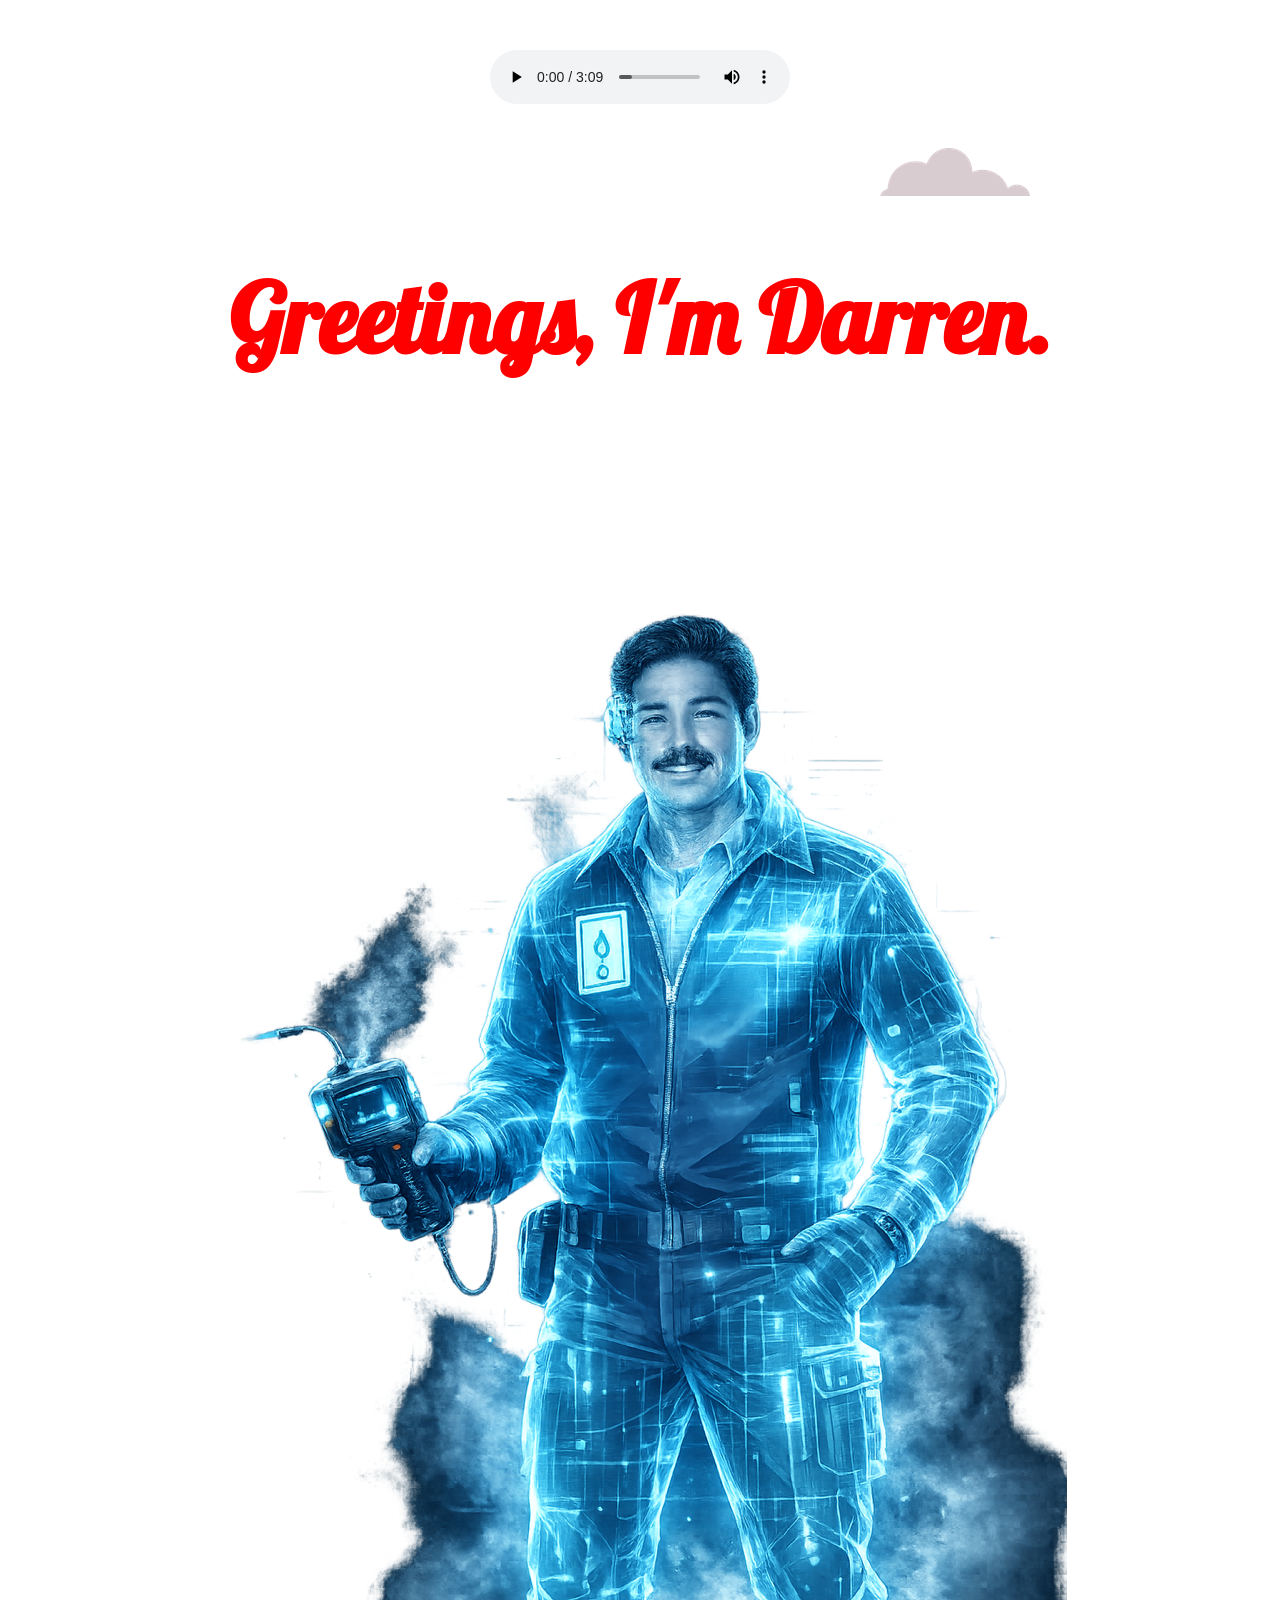
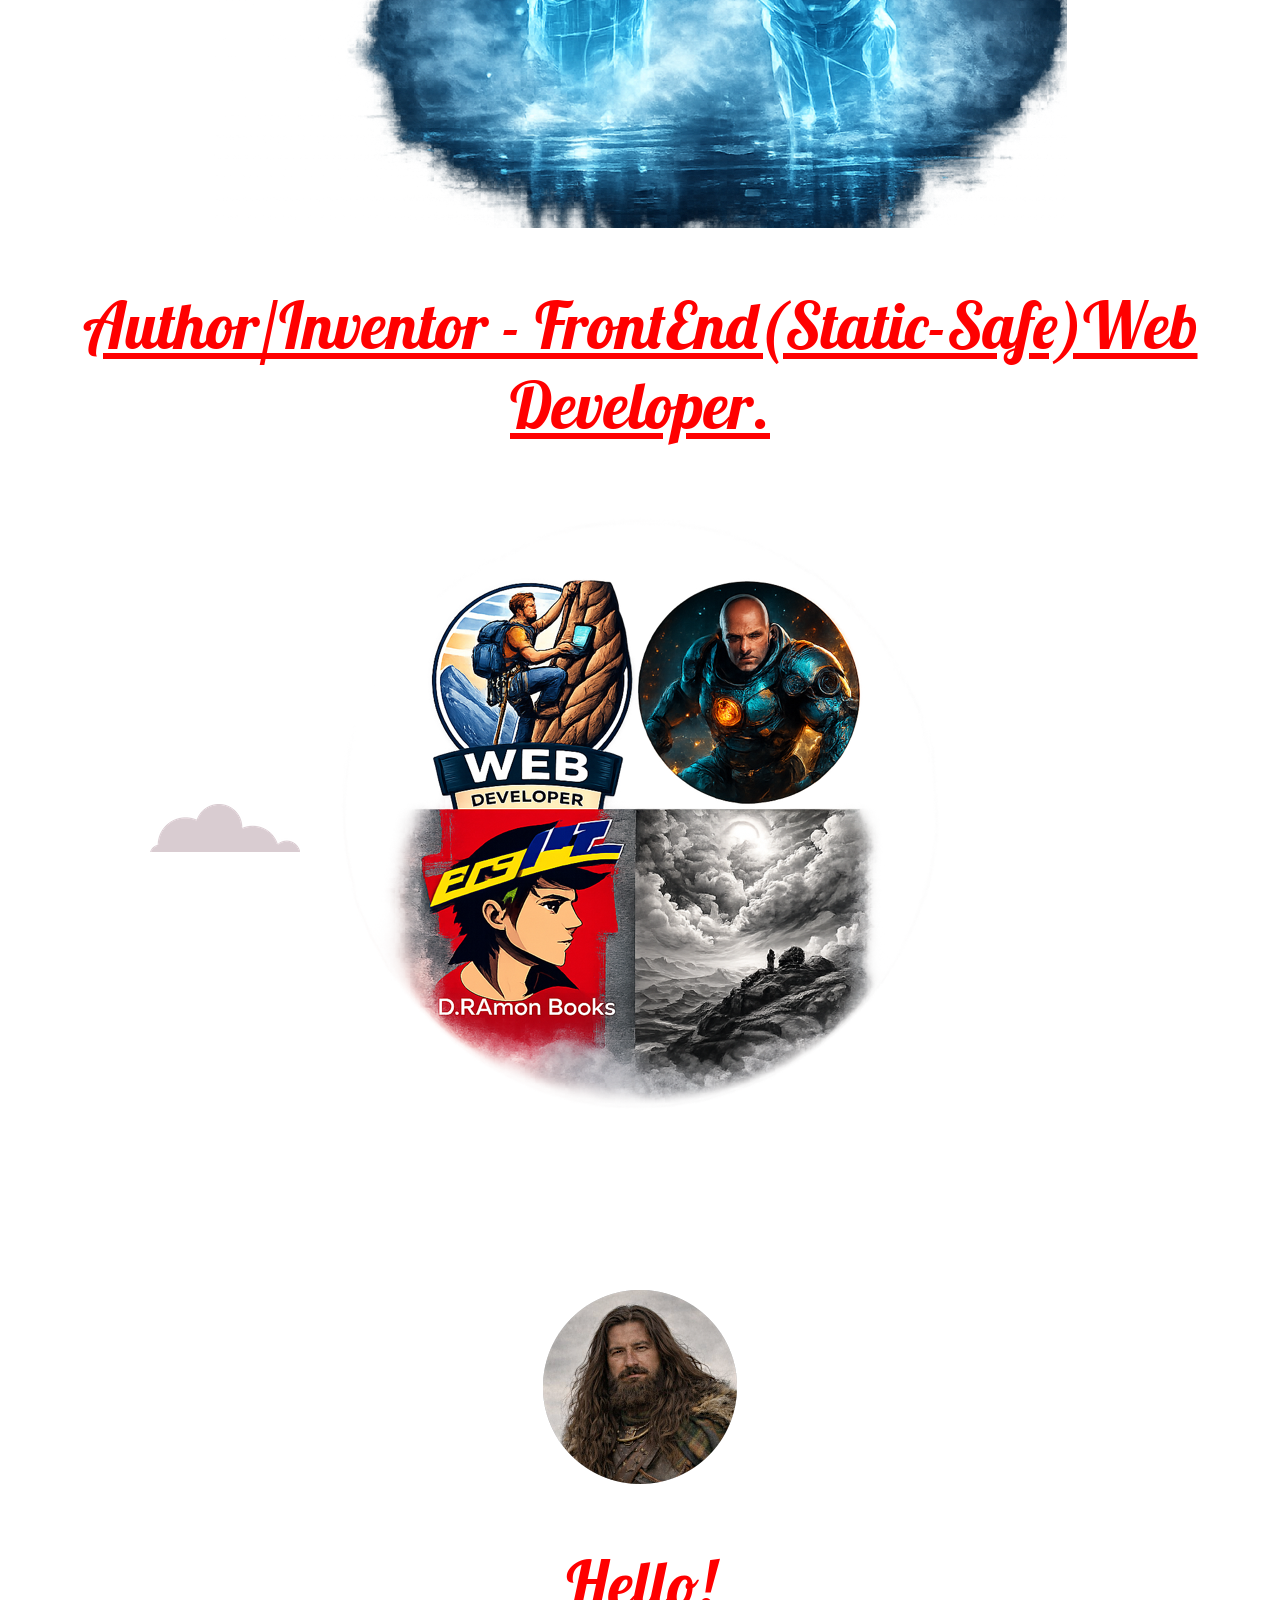
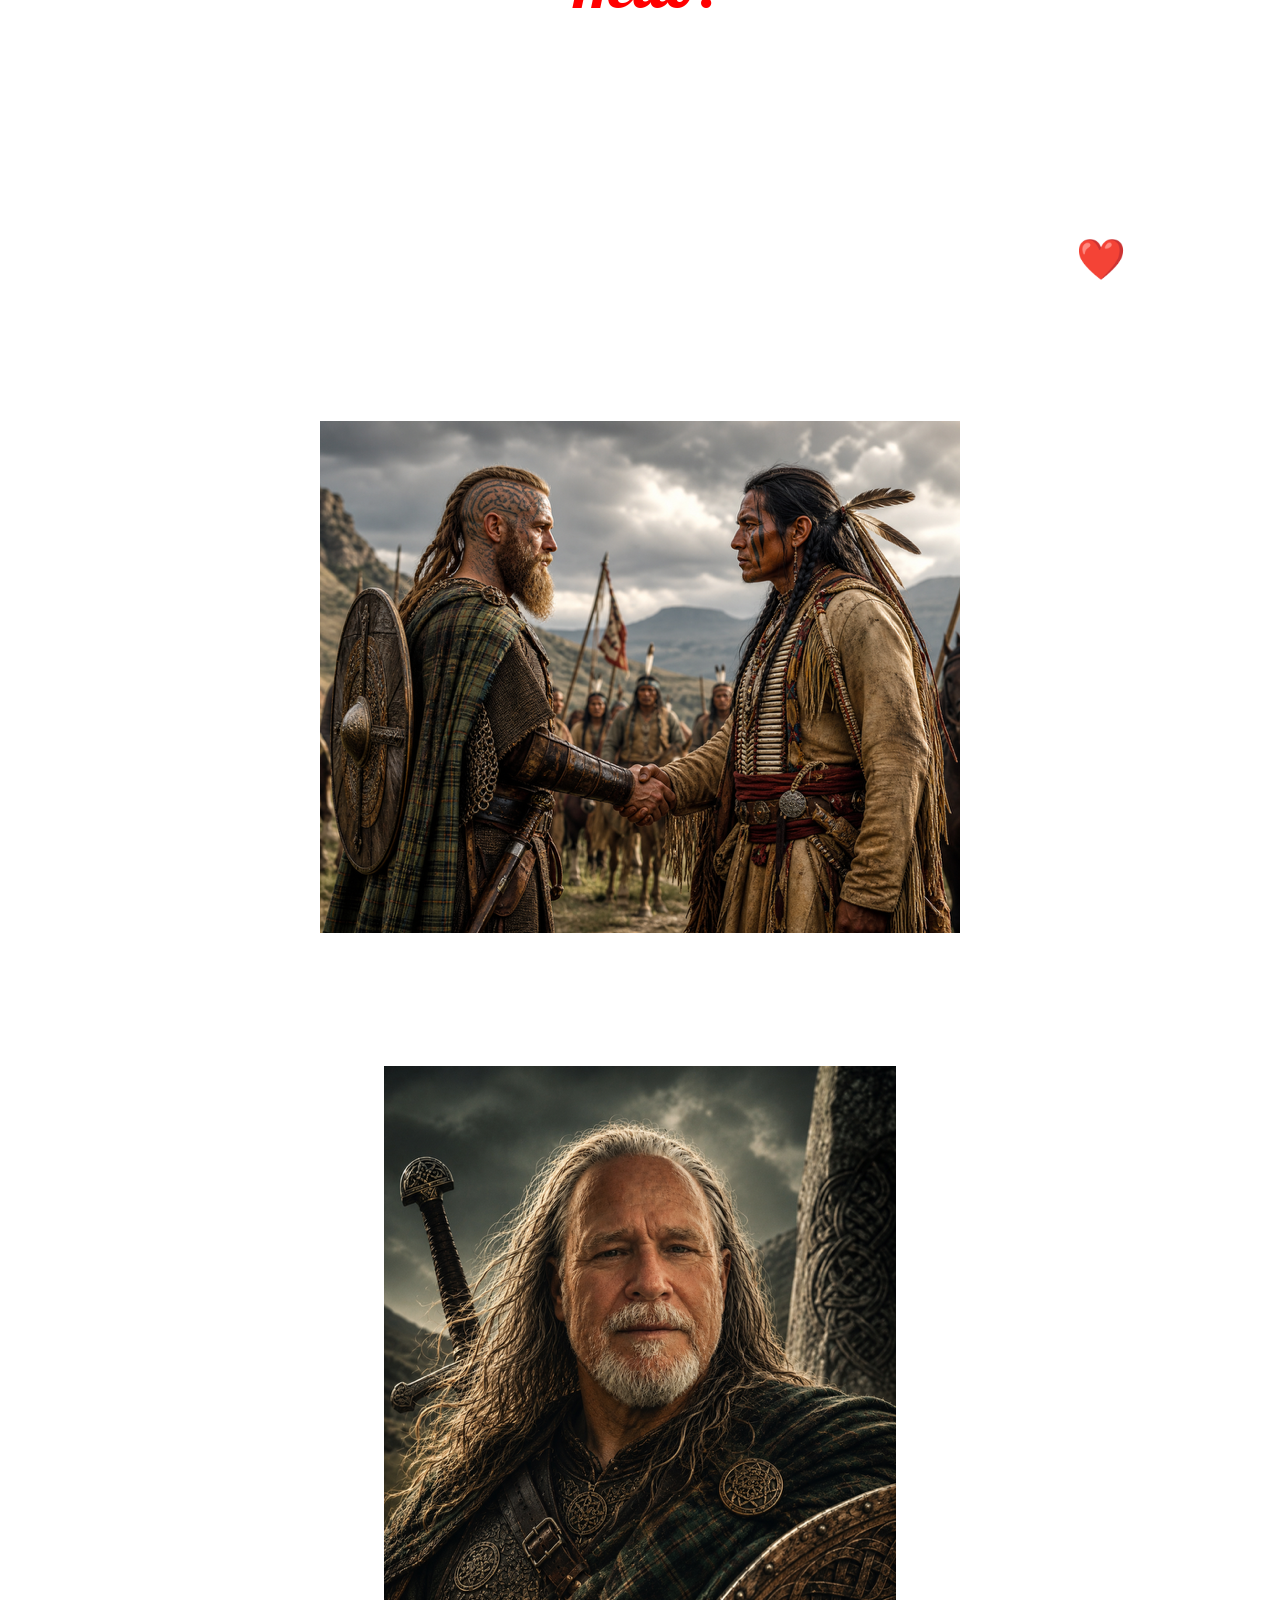
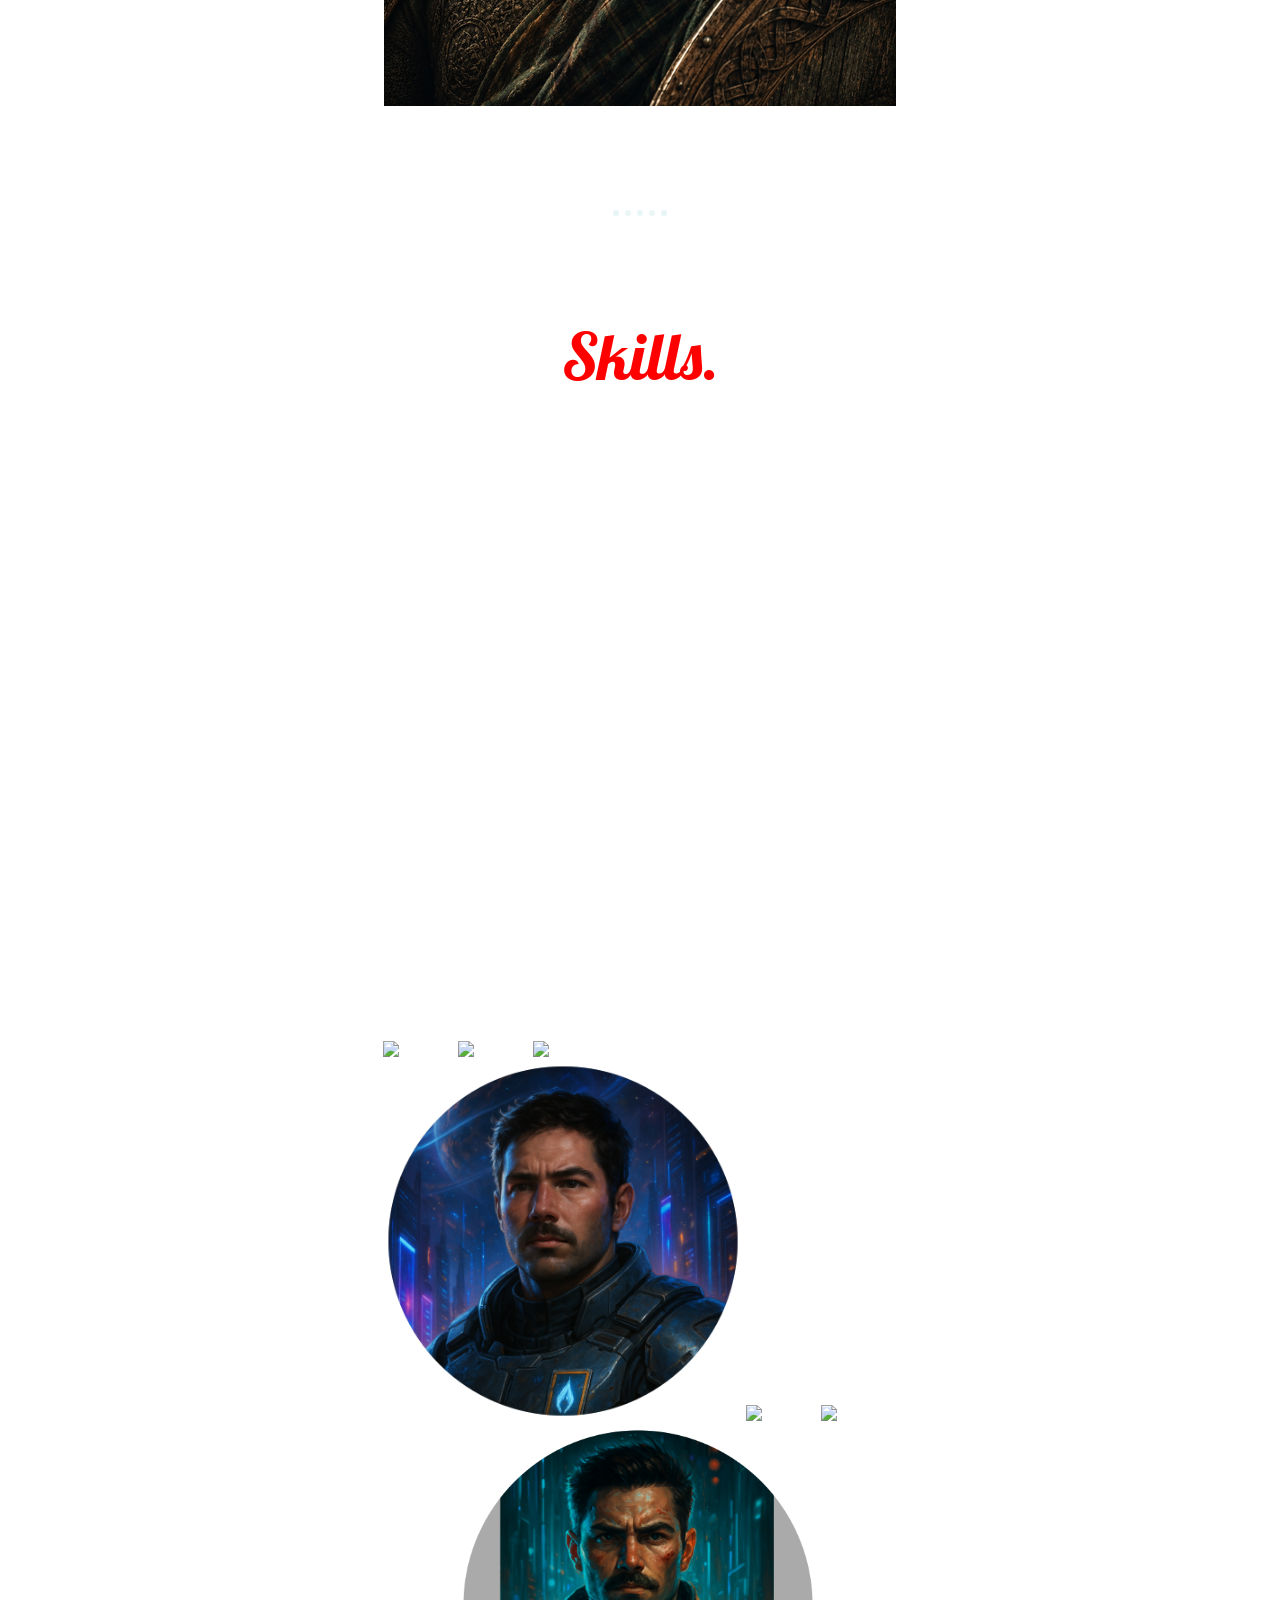
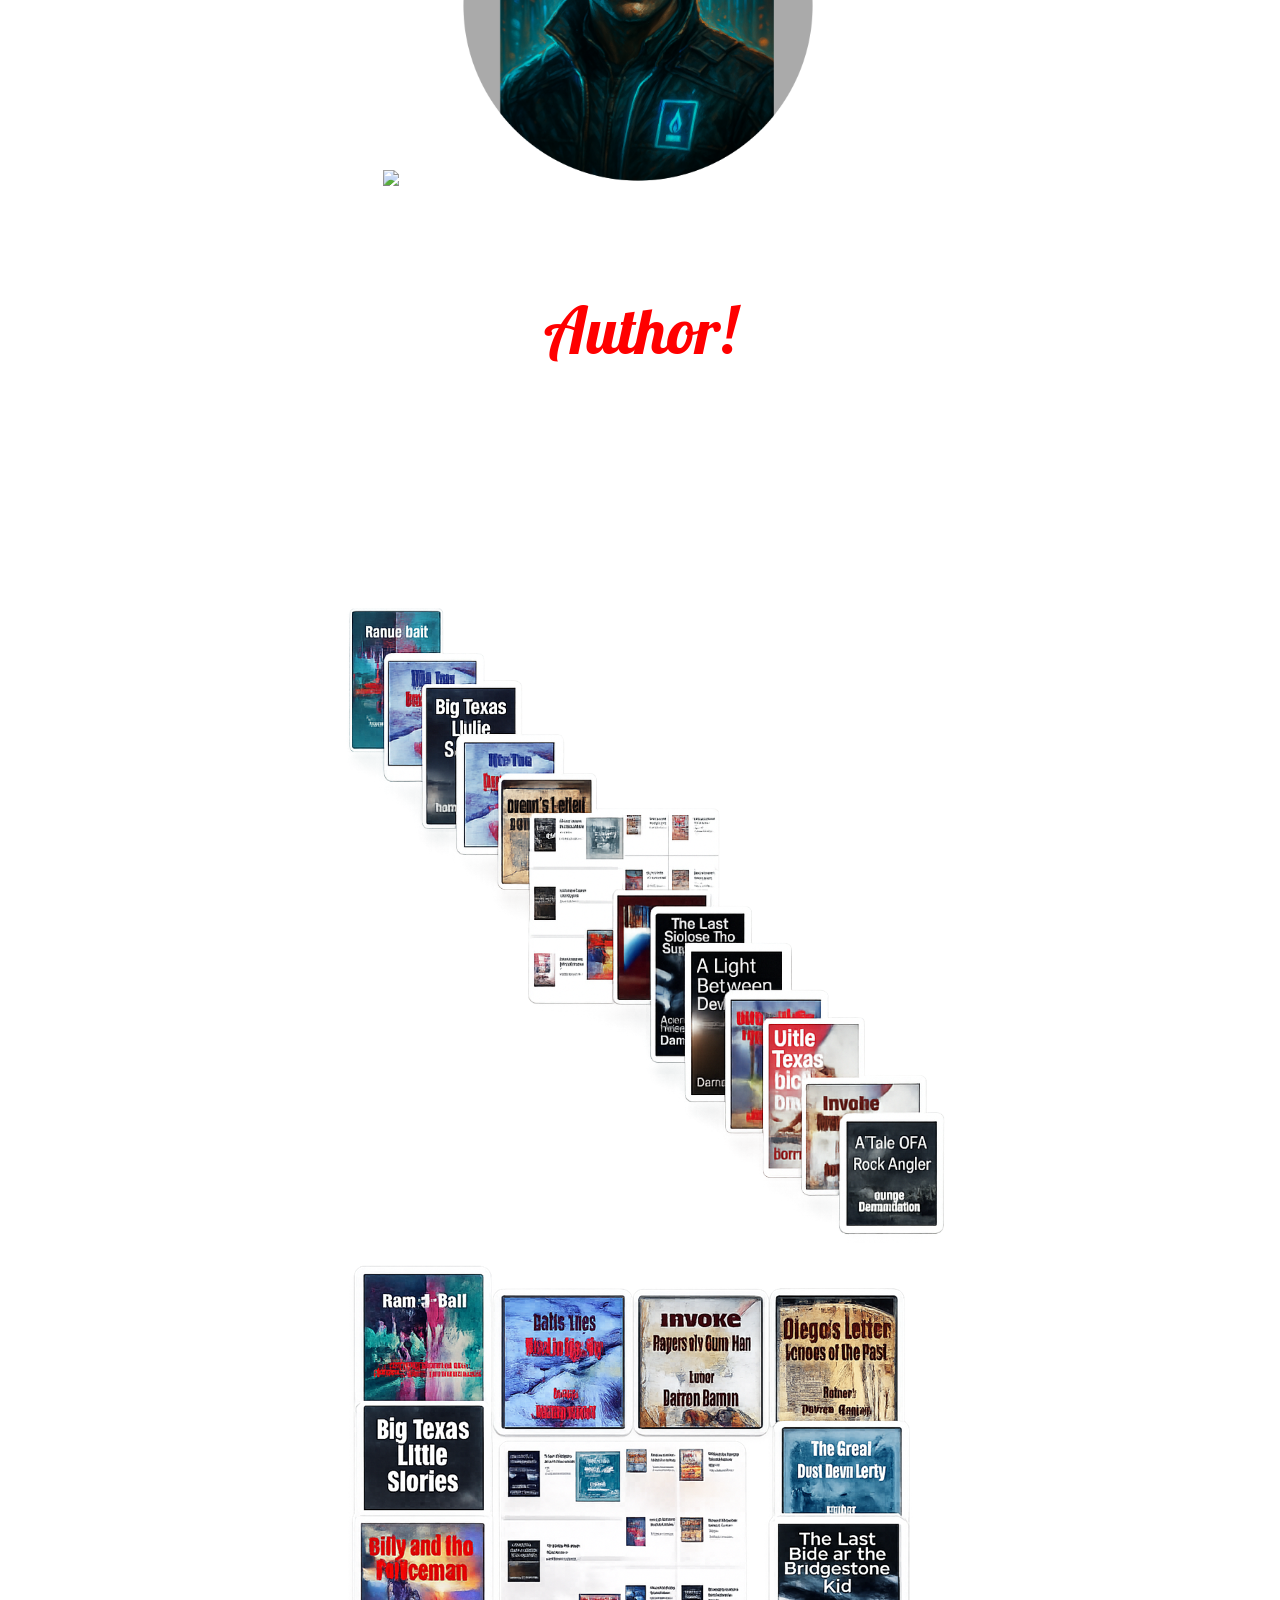
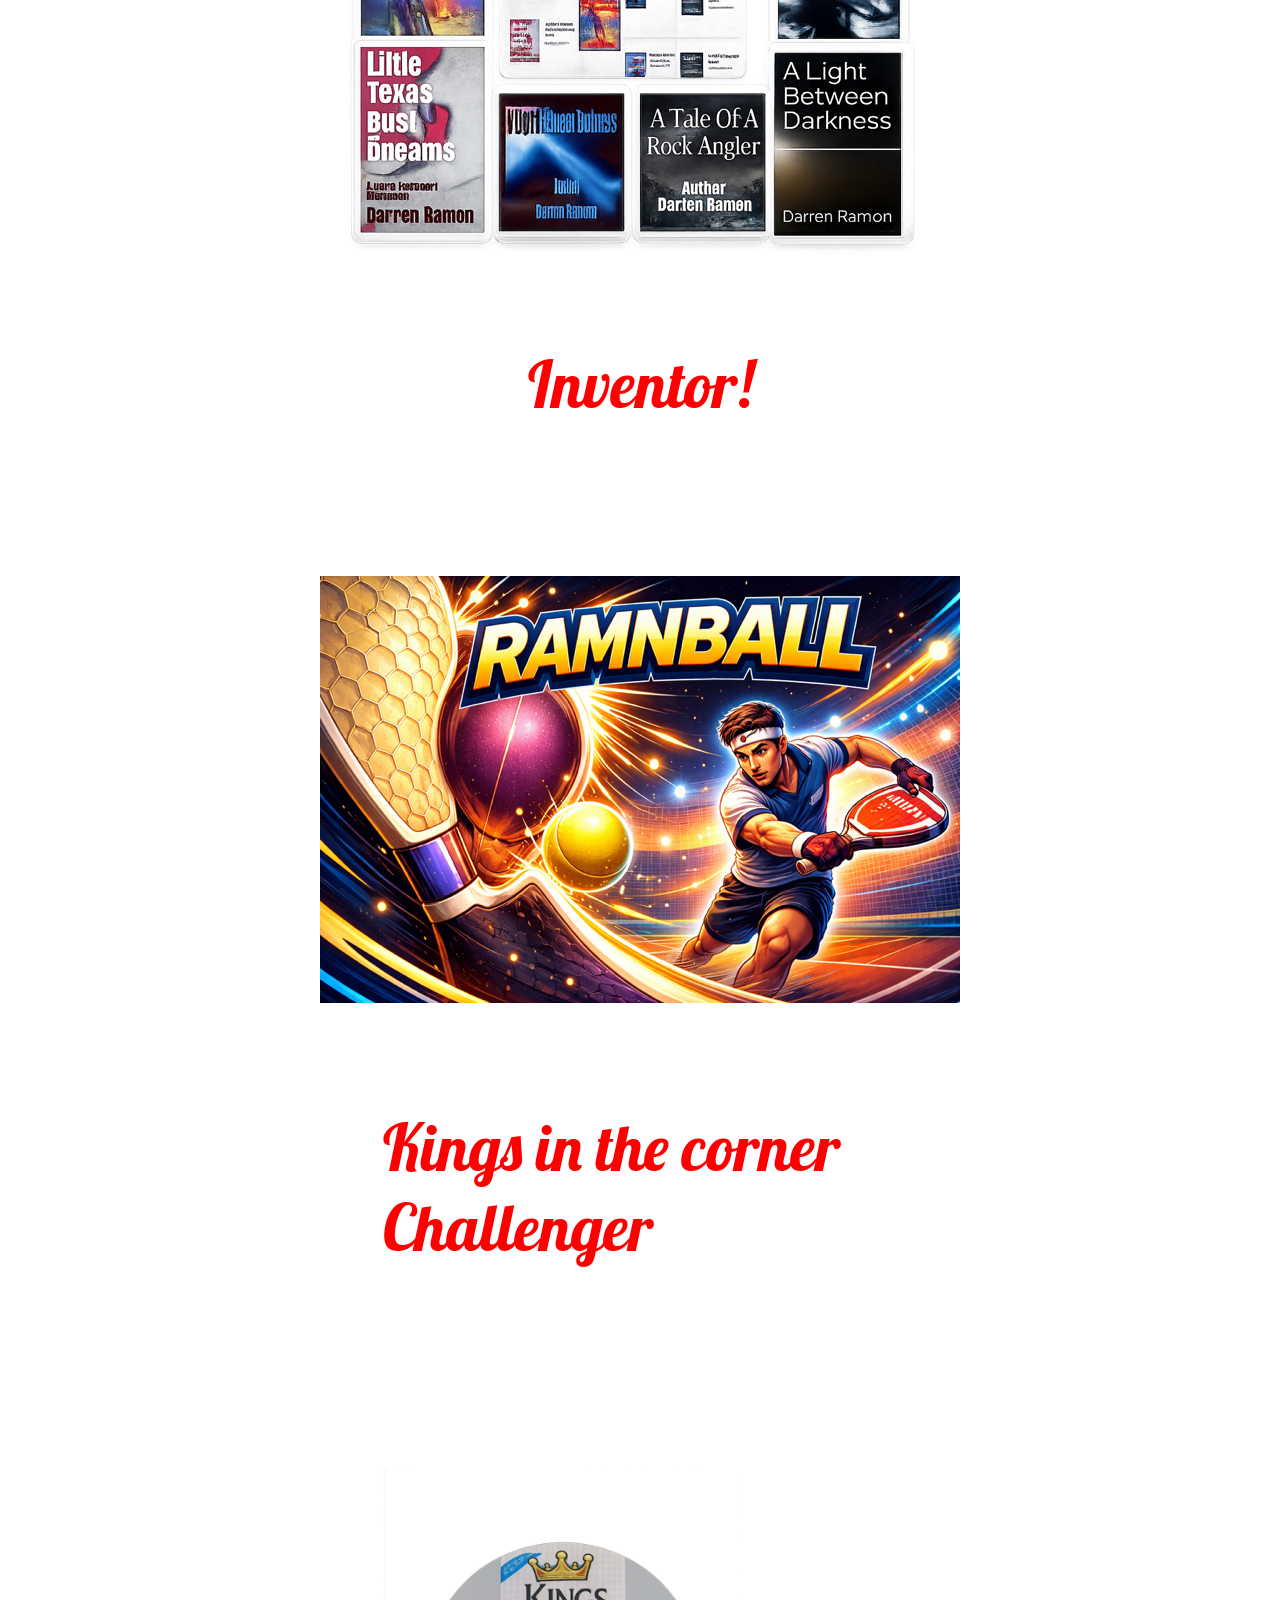
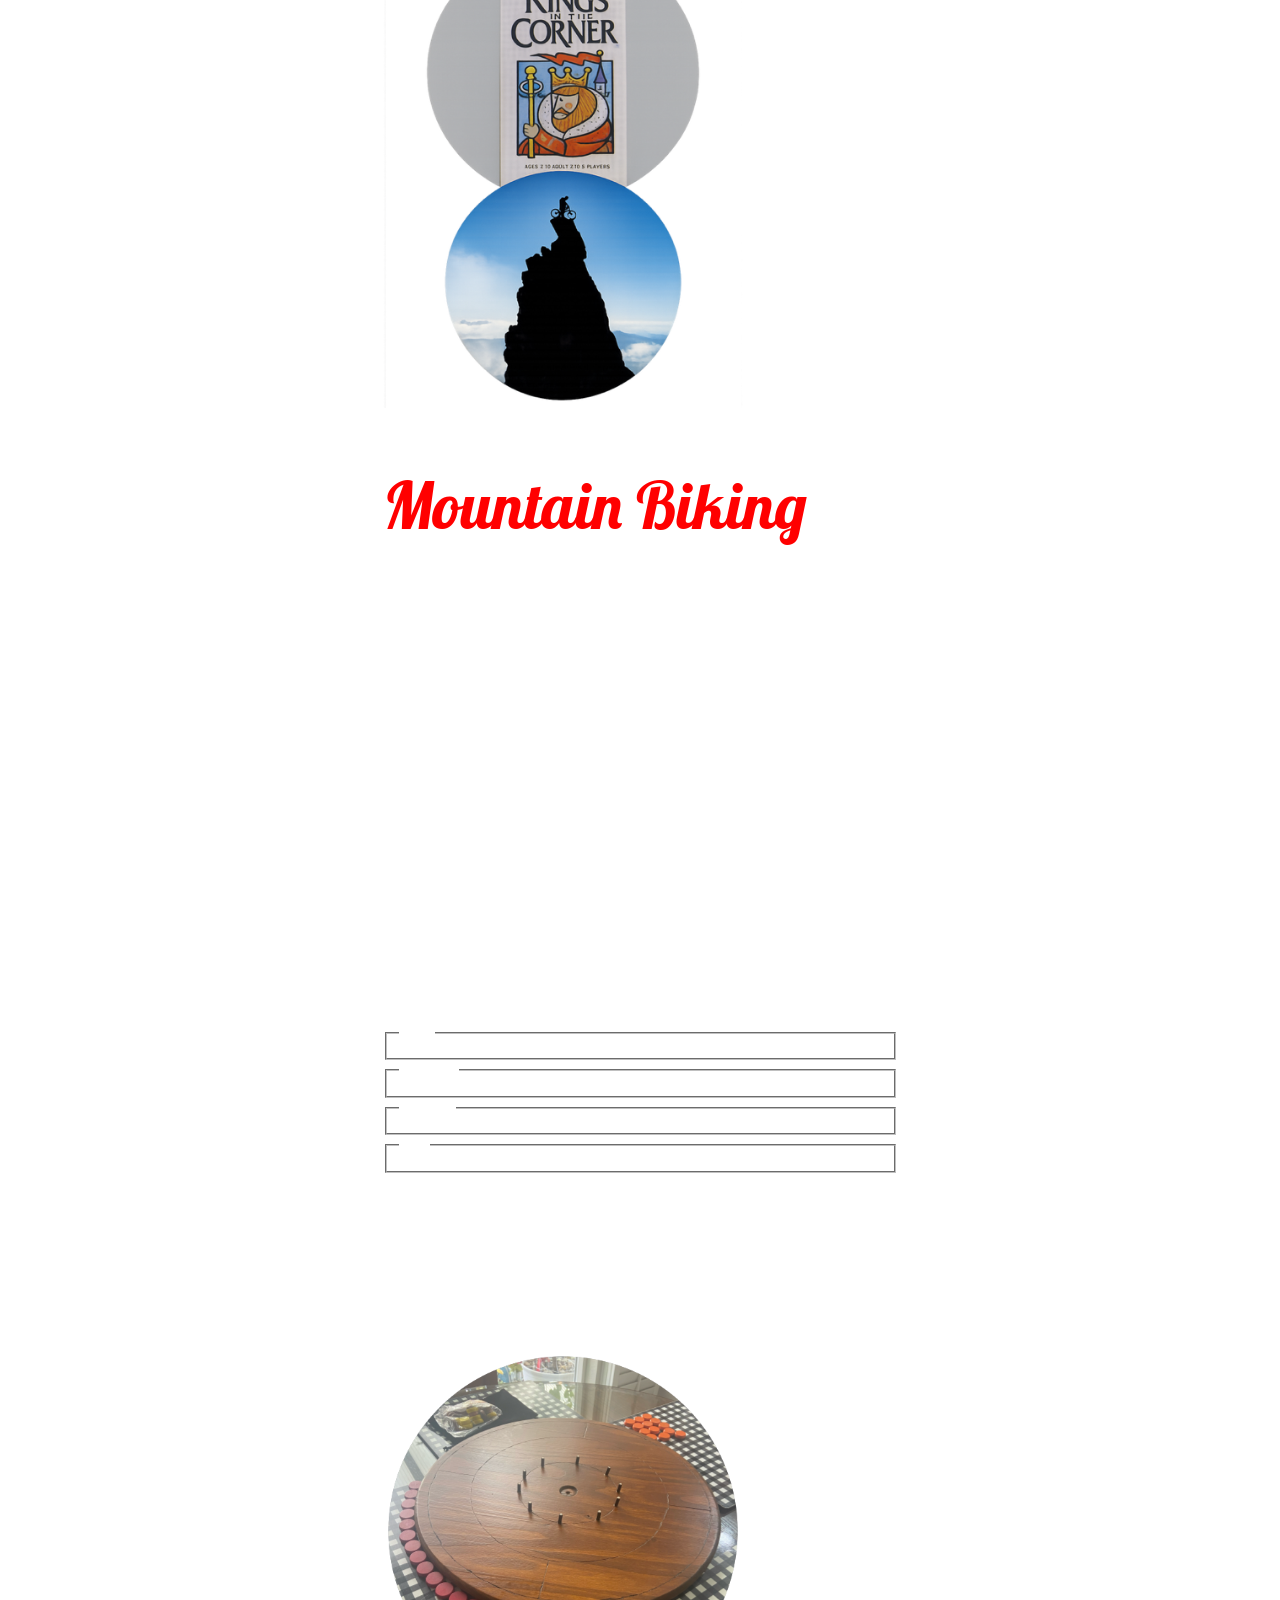
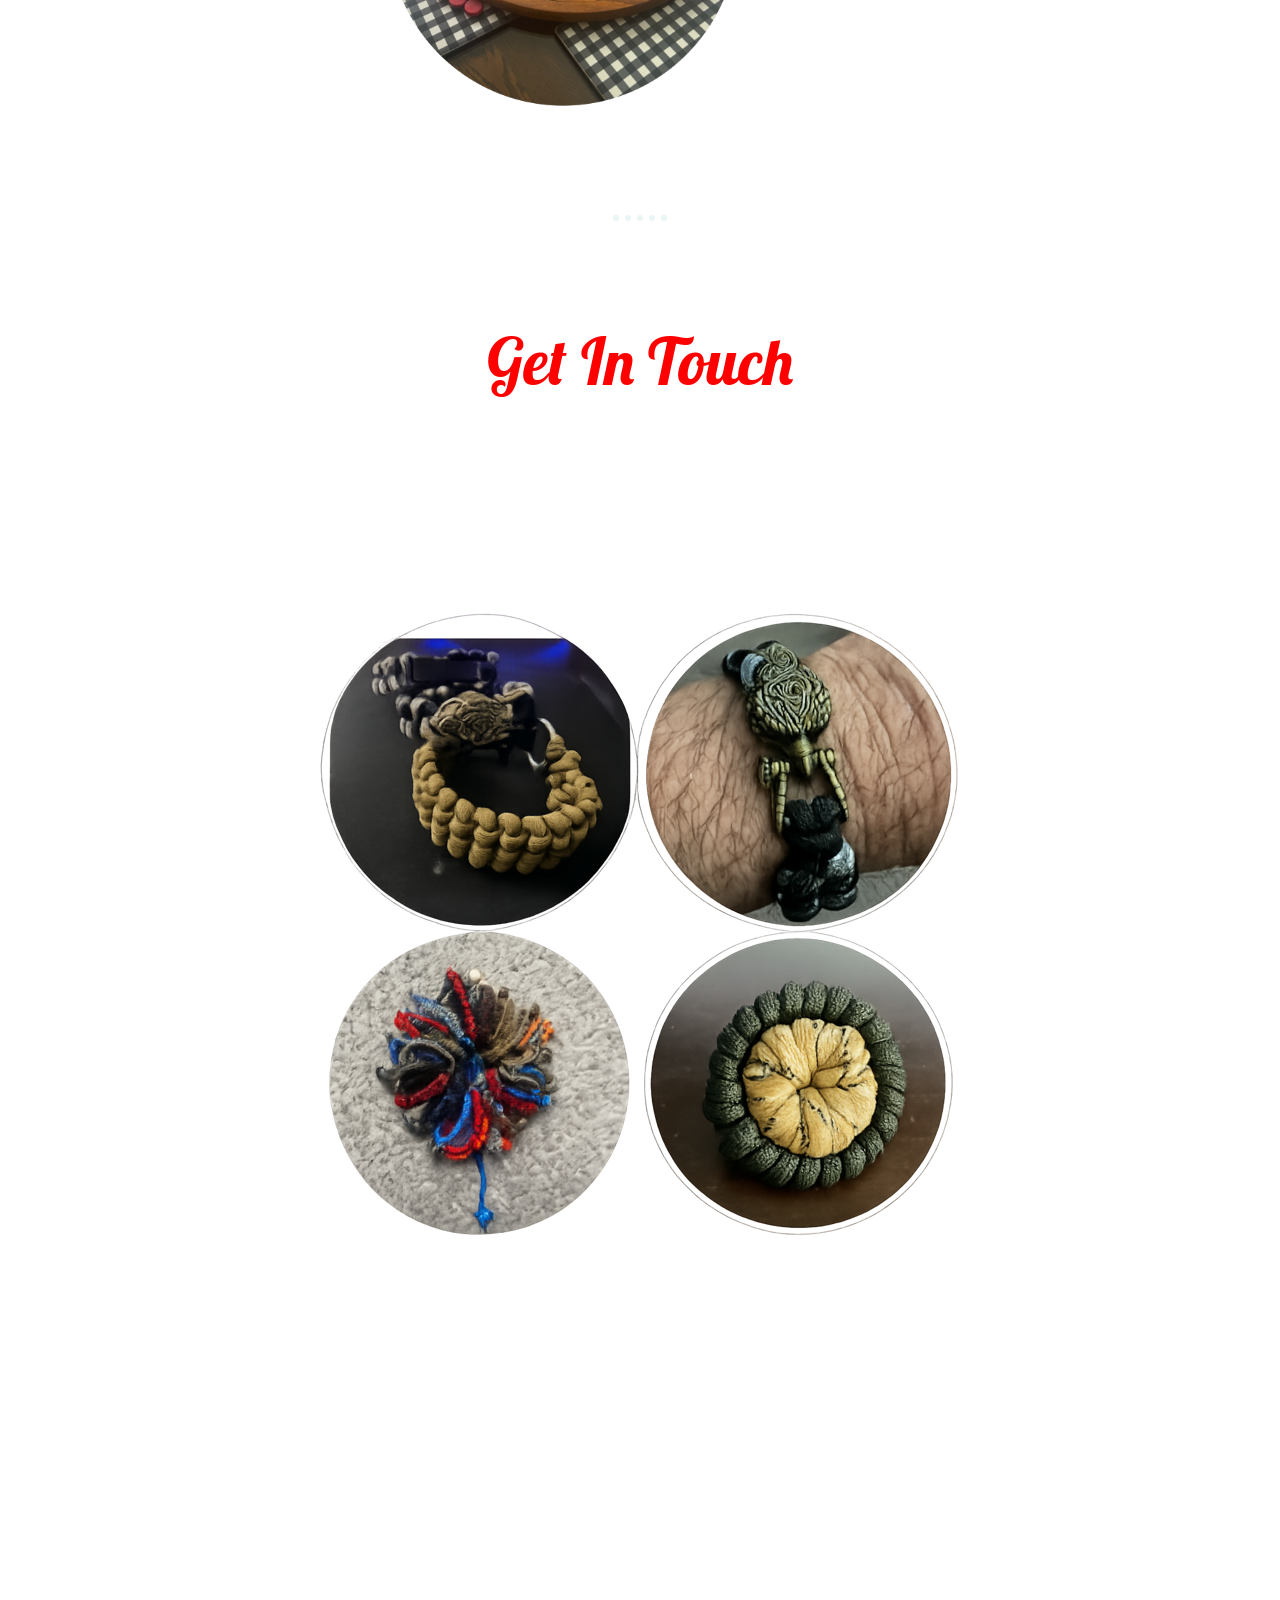
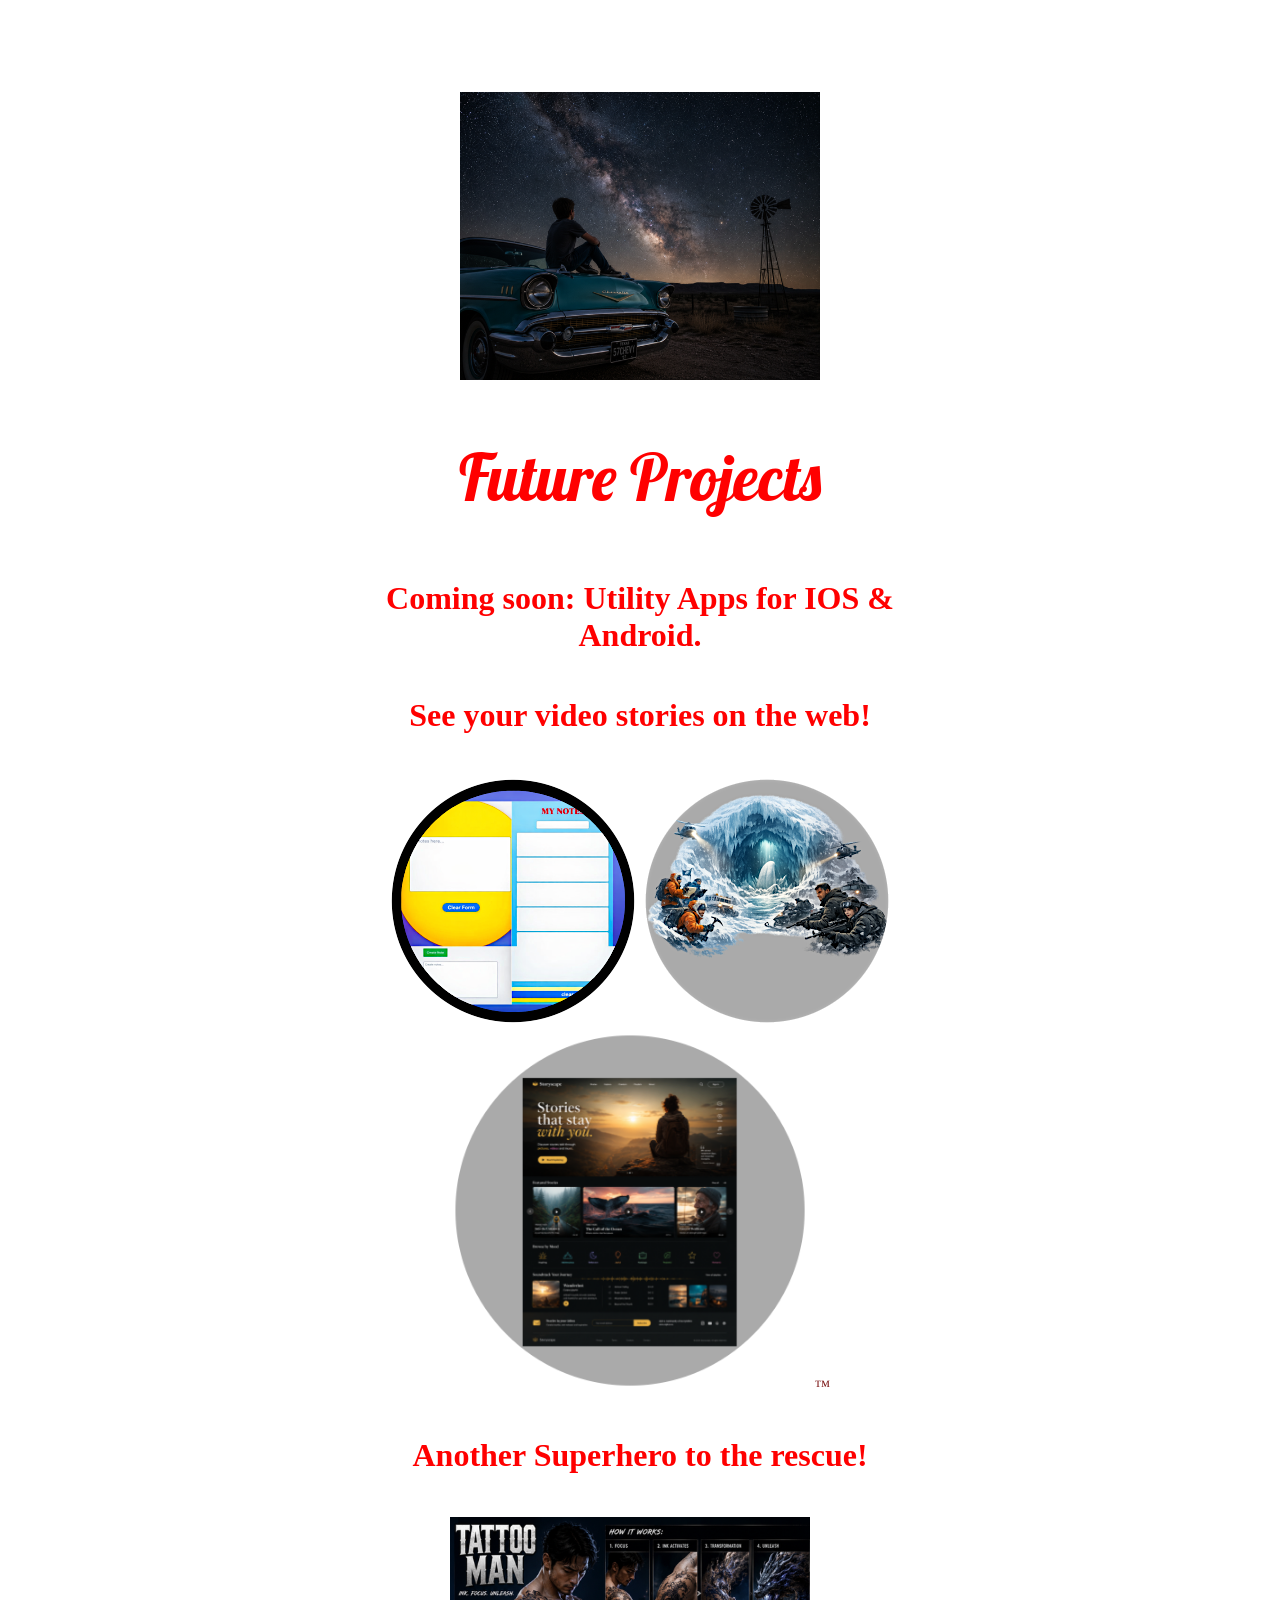
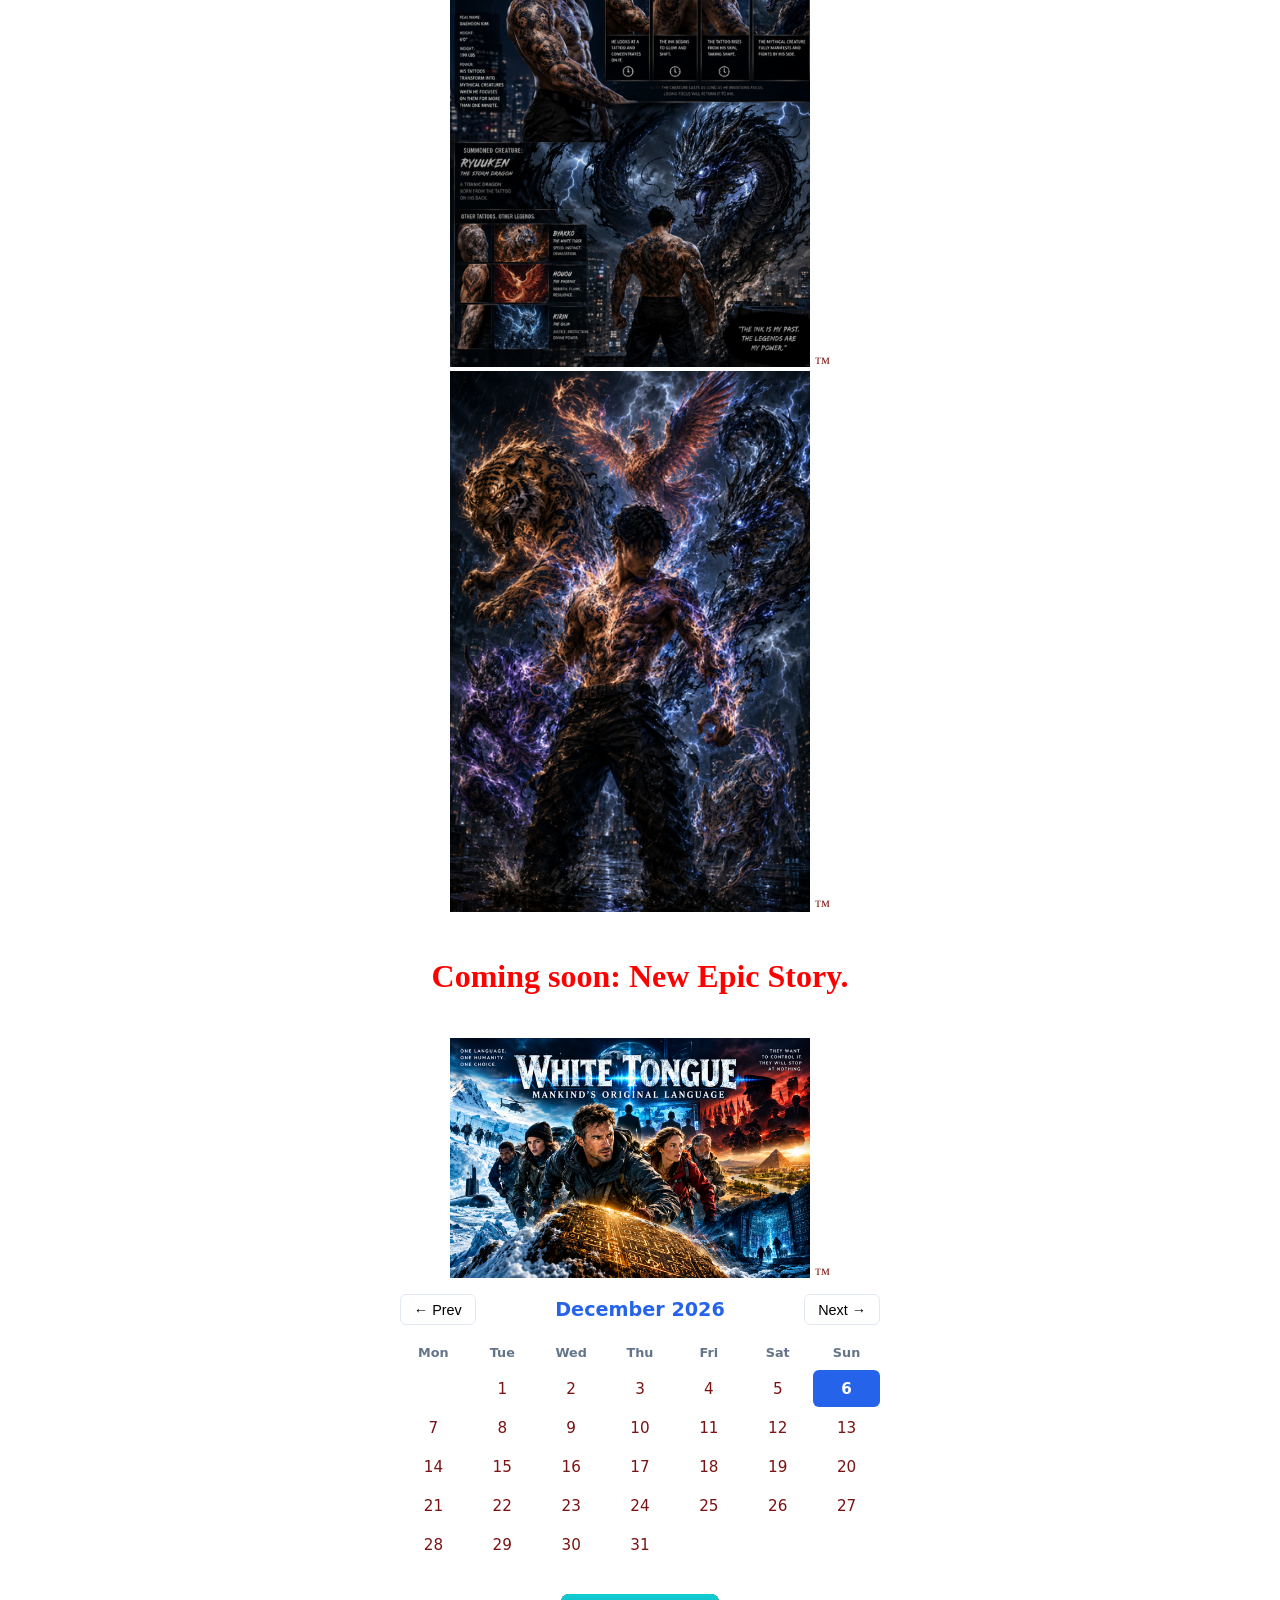
==== index.html @ a3f22cab "Update index.html" ====
<!DOCTYPE html>
<html>

<head>
  <meta charset="utf-8">
  <title>Darren Ramon</title>
  <link rel="stylesheet" href="styles.css">
  <link href="https://fonts.googleapis.com/css?family=Merriweather|Montserrat|Sacramento" rel="stylesheet">
  <link rel="icon" href="favicon.ico">

<link rel="preconnect" href="https://fonts.googleapis.com">
<link rel="preconnect" href="https://fonts.gstatic.com" crossorigin>
<link href="https://fonts.googleapis.com/css2?family=Arvo:ital,wght@0,400;0,700;1,400;1,700&family=Lobster&family=Playfair+Display:ital,wght@0,400..900;1,400..900&display=swap" rel="stylesheet">
 <meta name="google-site-verification" content="kSsriDH9mEeYO3631ld6DpkP3dfHnH7pfSFStmjUnPA" /> 

<style>
  .calendar {
    --accent: #2563eb;
    max-width: 480px;
    margin: 0 auto;
    font-family: system-ui, sans-serif;
  }
  .calendar-header {
    display: flex;
    justify-content: space-between;
    align-items: center;
    padding: 0.75rem 0;
  }
  .calendar-header button {
    background: none;
    border: 1px solid #e2e8f0;
    border-radius: 6px;
    padding: 0.4rem 0.8rem;
    cursor: pointer;
    font-size: 0.9rem;
  }
  .calendar-header button:hover { background: #f1f5f9; }
  .month-year {
    font-size: 1.2rem;
    font-weight: 600;
    color: var(--accent);
  }
  .calendar-grid {
    display: grid;
    grid-template-columns: repeat(7, 1fr);
    gap: 2px;
    text-align: center;
  }
  .day-name {
    padding: 0.5rem 0;
    font-size: 0.8rem;
    font-weight: 600;
    color: #64748b;
  }
  .day {
    padding: 0.6rem 0;
    font-size: 0.95rem;
    border-radius: 6px;
  }
  .day:hover { background: #f1f5f9; }
  .today {
    background: var(--accent);
    color: #fff;
    font-weight: 600;
  }
  .today:hover { background: var(--accent); }
</style>



  

</head>
  <body>
<!---<body class="font-sans antialiased text-gray-100 leading-normal tracking-wider bg-cover" style="background-image: url('rain.png')">--->
  
  <audio controls autoplay>
        <source src="inspiringLexin.mp3" type="audio/mpeg">
    </audio>

   <div class="video-background">
  <video autoplay muted loop playsinline poster="placeholder-image.jpg">
    <source src="glow.mp4" type="video/mp4">
    <source src="glow.mp4" type="video/webm">
    Your browser does not support the video tag.
  </video>
</div>  
  
  <div class="top-container">
    <img class="top-cloud" src="cloud.png" alt="cloud">
    <div class="title-text">
      <h1>Greetings, I'm Darren.</h1>
      
      <h1 class="fade-out">Discover what's possible!</h1>
      
     <!---<img class="mountain" src="mountain.png" alt="mountain-img">--->
      <img class="me2.img" src="me2.png" alt="me2-img">
      <h2><span class="pro">Author/Inventor - FrontEnd(Static-Safe)Web Developer.</span></h2>
    </div>
    <img class="bottom-cloud" src="cloud.png" alt="cloud">
    <img class="books" src="fight2.png" alt="books-img">
  </div>

  <div class="middle-container">
    <div class="profile">
      <img src="lastceltic.png" alt="Body" class="responsive">
       
      <h2>Hello!</h2>
      
      <!---<p class="intro"><h3>I'm an Inventor (Ram-N-Ball, Battleball, etc), Author (Invoke, Big Texas, etc) and Web Developer with emphasis in HTML, CSS and JS. I'm the founder of DramonBooks & Things. 
        I ❤️ spending time with family and enjoy numerous sports.</h3></p>--->
      
      <h3>I'm an Inventor (Ram-N-Ball, Battleball, etc), Author (Invoke, Big Texas, etc) and Web Developer with emphasis in HTML, CSS and JS. I'm the founder of DramonBooks & Things. 
        I ❤️ spending time with family and enjoy numerous sports. <strong>I am what my heritage has made me!</strong></h3>
               <img src="together.png" alt="Body" class="responsive">
       <h3>With age comes wisdom!</h3>
               <img src="mecelt.png" alt="Body" class="responsive">
    </div>
    <hr>
      <div class="skills"> 
      <h2>Skills.</h2>
          <p><h3>37 years (Lead) Sempra Energy & Design/Development for the Web</h3></P>
         <p><h3>I started learning to code while earning my Computer Science Degree and in the process I became an Inventor and Author. Now I have ventured into web application 
           developement-concentrating on Front End development with simplicity at it's core. Static sites are perhaps the safest of all.</h3></p>
      <div class="skill-row">
       
        <img class="code-img" src="https://media2.giphy.com/media/v1.Y2lkPTc5MGI3NjExZHUyZDhnNWw4ZnJpMngyMmk3MDVqdXdsd3NsMnJnZjgyZDh1eXZ3dSZlcD12MV9pbnRlcm5hbF9naWZfYnlfaWQmY3Q9Zw/hmCa3sd3dZkvQ2riKj/giphy.gif" alt="code-img">
        <img class="code-img" src="https://media2.giphy.com/media/v1.Y2lkPTc5MGI3NjExeG0zbXllMjY4c3pqNDZ2ZndpazNtdmNvemZ2MHlraHQ5bzB6MXZ5dCZlcD12MV9pbnRlcm5hbF9naWZfYnlfaWQmY3Q9Zw/NyhfyAkyaaJZeblM3H/giphy.gif" alt="code-img">      
        <img class="code-img" src="https://media4.giphy.com/media/v1.Y2lkPTc5MGI3NjExN3h0ZWowZXN5ZGkxMDJzZTNtOGtoa2FiMWNtamgxZzZrYzQwYTd6NCZlcD12MV9pbnRlcm5hbF9naWZfYnlfaWQmY3Q9Zw/EHDh0hwOZPo6uAuYYN/giphy.gif" alt="code-img">   
        
        <img src="new2.png" alt="Body" class="responsive">
        
        <img class="code-img" src="https://media2.giphy.com/media/v1.Y2lkPTc5MGI3NjExNTFhN3NmdHUyaDVkbzZ1ZHd0dXpkZ3huMXA0eDloZDdrN3d2aWd6ciZlcD12MV9pbnRlcm5hbF9naWZfYnlfaWQmY3Q9Zw/5s8wlQeueybLyotxnE/giphy.gif" alt="code-img">
        <img class="code-img" src="https://media1.giphy.com/media/v1.Y2lkPTc5MGI3NjExZTMyODhpZzBiZzNpdjZreGExbjN1a3QyNzJmemk1ZjduNWw5dTUwNiZlcD12MV9pbnRlcm5hbF9naWZfYnlfaWQmY3Q9Zw/gUCu0iZmufpawdoNB8/giphy.gif" alt="code-img">
        <img class="code-img" src="https://media3.giphy.com/media/v1.Y2lkPTc5MGI3NjExdjU0anU1NWhrenU2MXphajMxMHI4dXFkdndsemE4MGVxaWo3cTMxeiZlcD12MV9pbnRlcm5hbF9naWZfYnlfaWQmY3Q9Zw/Vex1Q4YxVh0aNu4Iz5/giphy.gif" alt="code-img">

        <img src="utiyman.png" alt="Body" class="responsive">
       </div>
        
         <h2>Author!</h2>
      <!---<p class="intro"><h3>Author of numerous books since 2017!</h3></p>--->
        <h3>Author of numerous books since 2017!</h3>
        
        <img src="cascade2.png" alt="Body" class="responsive">
        <img src="cascade5.png" alt="Body" class="responsive">
        
         <h2>Inventor!</h2>
      <p class="intro"><h3>Battle-Ball, RamNBall!</h3></p>
        <img src="ram7.png"alt="Body" class="responsive" >
        
        
      <div class="skill-row">
          <h2>Kings in the corner Challenger</h2>
          <h3>Exciting card game and easy to learn!</h3>
          <img src="kingsbike.png" alt="Body" class="responsive">
          <h2>Mountain Biking</h2></br>
        <strong>Fun and Exciting!</strong>
    <p><h3>Santa Rosa Plateau trails-CA, Fort Stevens Park biking trails, Rock Creek trail and other places to ride are fantastic locations.</h3></p>
        
          <fieldset><legend><legend>Ride</fieldset>
          <fieldset><legend><legend>Strength</fieldset>
            <fieldset><legend><legend>Purpose</fieldset>
              <fieldset><legend><legend>Joy</fieldset>

                <h3>Crokinole Game Enthusiast</h3>
           <img src="Crokinolegame.png" alt="Body" class="responsive">
                
        </div>
    </div>
                             
     <hr>
    <div class="contact-me">
      <h2>Get In Touch</h2>
      <p><h3>If you love simple and minimal things as much as I do, I offer inexpensive and affordable websites!</h3></p>
       <img src="cord1.png" alt="Body" class="responsive">
       <!---<img class="6-img" src="6.png" alt="wrist-img">--->
       <!---<img class="7a-img" src="7a.png" alt="flowercord-img">--->
       <!---<img class="brouch-img" src="brouch.png" alt="brouch-img">--->
      
       <p class="contact-message"><h3>Love Adventures and paracord projects as much as I do? Let's talk about how awesome they are and code at the same time while creating simple web sites that mean something!</h3></p>
      
      <h3>Dream big!</h3>
      <div class="poster">
      <img src="youngboy.png" alt="Body" class="responsive">
            
      <h2>Future Projects</h2>
     
      <p><h4>Coming soon: Utility Apps for IOS & Android.</h4></p>
      <p><h4>See your video stories on the web!</h4></p>
      <img src="apps4.png" alt="Body" class="responsive">
      <img src="whitet.png" alt="Body" class="responsive">   
        <img src="webvid.png" alt="Body" class="responsive"> 
        <span class="trademark">&trade;</span>
          <p><h4>Another Superhero to the rescue!</h4></p>
      
        <img src="tattooman1.png" alt="Body" class="responsive"> 
           <span class="trademark">&trade;</span>
         
         <img src="tattooman2.png" alt="Body" class="responsive"> 
          <span class="trademark">&trade;</span>  
        
         <p><h4>Coming soon: New Epic Story.</h4></p>
          
        <img src="Pure.png"alt="Body" class="responsive" >
        <span class="trademark">&trade;</span>
  
       </br>

<div class="calendar">
  <div class="calendar-header">
    <button id="prev">&larr; Prev</button>
    <span class="month-year" id="monthYear"></span>
    <button id="next">Next &rarr;</button>
  </div>
  <div class="calendar-grid" id="grid">
    <span class="day-name">Mon</span>
    <span class="day-name">Tue</span>
    <span class="day-name">Wed</span>
    <span class="day-name">Thu</span>
    <span class="day-name">Fri</span>
    <span class="day-name">Sat</span>
    <span class="day-name">Sun</span>
  </div>
</div>

<script>
  const grid = document.getElementById("grid");
  const monthYear = document.getElementById("monthYear");
  const now = new Date();
  let currentMonth = now.getMonth();   // 0-based: 0 = January
  let currentYear = now.getFullYear();

  const monthNames = [
    "January","February","March","April","May","June",
    "July","August","September","October","November","December"
  ];

  function renderCalendar() {
    // Clear previous day cells, keep the 7 day-name headers
    grid.querySelectorAll(".day").forEach(d => d.remove());

    monthYear.textContent = monthNames[currentMonth] + " " + currentYear;

    // Day of week for the 1st (0=Sun). Convert to Mon-start: Mon=0 … Sun=6
    let firstDay = new Date(currentYear, currentMonth, 1).getDay();
    firstDay = (firstDay + 6) % 7;

    const daysInMonth = new Date(currentYear, currentMonth + 1, 0).getDate();
    const today = new Date();

    // Blank cells before the first day
    for (let i = 0; i < firstDay; i++) {
      const blank = document.createElement("span");
      blank.className = "day";
      grid.appendChild(blank);
    }

    // Day cells
    for (let d = 1; d <= daysInMonth; d++) {
      const cell = document.createElement("span");
      cell.className = "day";
      cell.textContent = d;

      if (
        d === today.getDate() &&
        currentMonth === today.getMonth() &&
        currentYear === today.getFullYear()
      ) {
        cell.classList.add("today");
      }
      grid.appendChild(cell);
    }
  }

  document.getElementById("prev").addEventListener("click", () => {
    currentMonth--;
    if (currentMonth < 0) { currentMonth = 11; currentYear--; }
    renderCalendar();
  });

  document.getElementById("next").addEventListener("click", () => {
    currentMonth++;
    if (currentMonth > 11) { currentMonth = 0; currentYear++; }
    renderCalendar();
  });

  renderCalendar();
</script>




      </div>
     </div>

              </br>
              </br>
                 
      <a class="btn" href="https://g.co/kgs/7r1ZAt">FOLLOW ME</a>
               
<div class="bottom-container">
    <a class="footer-link" href="https://www.linkedin.com/in/darrenramon">LinkedIn</a> 
    <a class="footer-link" href="https://www.youtube.com/channel/UCciGsLnrf2xI5cnEgfGmOQA">youtube</a>
    <a class="footer-link" href="https://dramonbal.github.io/MyWorks/">MyWorks</a>
    <a class="footer-link" href="https://ramnbooks.simdif.com/">SimDif</a>
    <a class="footer-link" href="https://bio.site/Dramon">WebBioPage</a>
    <a class="footer-link" href="https://dramonbal.github.io/RockPile/">BillysRP</a>
    <a class="footer-link" href="https://dramonbal.github.io/RockAngler/">TheAngler</a>
    <a class="footer-link" href="https://dramonbal.github.io/Billy/">Policeman</a>
    <a class="footer-link" href="https://dramonbal.github.io/Dust/">Dust</a>
    <a class="footer-link" href="https://dramonbal.github.io/letter/">Diego</a>
    <a class="footer-link" href="https://dramonbal.github.io/ramnball/">Ramnball</a>
    <a class="footer-link" href="https://dramonbal.github.io/light/">Light</a>
    <a class="footer-link" href="https://dramonbal.github.io/Invoke/">Invoke</a>
    <a class="footer-link" href="https://dramonbal.github.io/BigTexas/">BigTexas</a>
    <a class="footer-link" href="https://dramonbal.github.io/littletexas/">LittleTexas</a>
     <a class="footer-link" href="https://dramonbal.github.io/ArtOfLife/">ArtOfLife</a>
    <a class="footer-link" href="https://www.google.com/search?q=darren+e.+ramon&client=safari&hs=mFmp&sa=X&sca_esv=efff2c96d3f18bd3&sxsrf=ANbL-n6rVJ96oZBmOj_ShIKOidQ1Rmh0TQ%3A1777178261743&udm=50&fbs=[base64]&aep=1&ntc=1&ved=2ahUKEwjNovn32IqUAxXEDjQIHRt7FB0Q2J8OegQICRAE&biw=414&bih=710&dpr=2&mstk=AUtExfCAUhbK2nLD33vK9KteyRmQguN5nkQ2CARVK_ZsEyDy_ejmSGVfUOh6JX6bcS1TweR2pWjYZKlyQNPcqPhWMDZpQb_aOnqqCVIw-W-iwI-tZf96eIkrDRczJXgESmko9kb5mpRZRpuLDsZJrHsnUsj-NQZ82W5Wu5Q&csuir=1&zx=1778101952115&mtid=vK77aaXdJoPDkPIPoIbsqA0">Google</a>
    <a class="footer-link" href="https://detectionsites.github.io/rider/">Rider</a>
    <a class="footer-link" href="https://dramonbal.github.io/WateringPlan/">WaterPlan&Grill</a>
    <a class="footer-link" href="https://detectionsites.github.io/Exercise/">Exercise</a>
    <a class="footer-link" href="https://detectionsites.github.io/Detections/">Leaks</a>
    <a class="footer-link" href="https://detectionsites.github.io/Webdesign/">WebDesigns</a>
    <a class="footer-link" href="https://detectionsites.github.io/MyPets/">Pets</a>
    <a class="footer-link" href="https://detectionsites.github.io/bodybuilder/">Bodybuilder</a>
    <a class="footer-link" href="https://detectionsites.github.io/KneeStrong/">KneeStrong</a>
       
    <p class="copyright">© 2026 darrenRamon/Stories-Websites</p> 
    <p>drnomar19@yahoo.com</p>  
  </div>
</body>
</html>
---- styles.css ----
body {
  /*color: #0a6451;*/
  color: white;
  margin: 0;
  text-align: center;
  font-family: lobster, 'Merriweather', sans-serif;

 margin: 50px 50px 0 50px;
  display: center;
  flex-direction: column;
  min-height: 95vh;
}
.main {
  flex: 1;
}

.responsive {
   max-width: 70%;
   height: auto;
}


/*body {
  background-image: url("images/rain.png");
  background-size: cover;
  background-repeat: no-repeat;
  background-position: center center;
}*/

video-container {
  display: flex;
  justify-content: center; /* Centers horizontally */
  align-items: center;     /* Centers vertically */
  height: 100vh;           /* Or a specific height for the container */
}


.video-background video {
  position: fixed; /* Positions the video relative to the viewport */
  right: 0;
  bottom: 0;
  min-width: 100%;
  min-height: 100%;
  object-fit: cover; /* Ensures the video covers the entire area while maintaining aspect ratio */
  z-index: -1; /* Places the video behind other elements */
}

h1 {
  /*color: #b90b31;*/
  color: red;
  font-size: 6.0rem;
  margin: 50px auto 0 auto;
  font-family: lobster, san-serif, 'Times New Roman', display;
}

.fade-out {
    animation: fadeOut 10s ease-out forwards;
}

@keyframes fadeOut {
   0% { opacity: 1;}
   100% { opacity: 0; visibilty: hidden;}
}

h2 {
  /*color: #b90b31;*/
  color: red;
  font-family: lobster, 'Montserrat', sans-serif;
  font-size: 4.0rem;
  font-weight: normal;
  padding-bottom: 10px;
}

hr.custom-line {
            width: 50%;
            height: 3px;
            background-color: #b82323;
            border: none;
            /* Removes the default border */
            margin: 20px auto;
            /* Centers the line and adds vertical space */
        }

h3 {
  color: white;
  font-family: Georgia,'Montserrat', sans-serif;
  font-size: 2.5rem;
  text-align: center;
}

h4 {
  color: red;
  font-family: Times New Roman,'Montserrat', sans-serif;
  font-size: 2.0rem;
  text-align: center;
}

p {
  /*color: #b90b31;*/
  color: red;
  line-height: 2;
  font-weight: bold;
  }

hr {
  border: dotted #EAF6F6 6px;
  border-bottom: none;
  width: 4%;
  margin: 100px auto;
}

a:visited {
  color: #053f2c;
  font-family: Times New Roman, lobster, sans-serif;
  margin: 10px 20px;
  text-decoration: none;
}

a:hover {
  color: #EAF6F6;
}

a:active {
  color: rgb(250, 167, 0)
}

.top-container {
  background-image: url("images/design.png");
  background-size: cover;
  position: relative;
  padding-top: 100px;
   align-items: center; 
}

.middle-container {
   /*background-color: #203f41;*/
  background-color: none;
  color: white;
  padding: 60px 0 60px;
  margin: 75px;
   align-items: center; 
}

.bottom-container {
  background-color: #66BFBF;
  color: red;
  font-family: Times New Roman, lobster, sans-serif;
  padding: 50px 0 20px;
}

.skill-row {
  width: 50%;
  margin: 100px auto 100px auto;
  text-align: left;
}

.poster {
  width: 50%;
  margin-left: 25%;
  margin-top: 100px;
  color: rgb(122, 20, 20);
  font-family: "Libre Baskerville", serif;
  text-align: center;
}

.motivation-img {
  border: 15px solid rgb(65, 190, 225);
  width: 100%;
}

.pro {
  text-decoration: underline;
}

.intro {
  width: 30%;
  margin: auto;
}

.contact-message {
  width: 40%;
  margin: 40px auto 60px;
}

.copyright {
  color: #EAF6F6;
  font-size: 0.75rem;
  padding: 20px 0;
}

.top-cloud {
  position: absolute;
  right: 200px;
  top: 40px;
}

.bottom-cloud {
  position: absolute;
  left: 100px;
  bottom: 300px;
}

.code-img {
  width: 30%;
  float: auto;
  margin-right: auto;
}

.chilli-img {
  width: 25%;
  float: right;
  margin-left: 30px;
}

.protect-me {
  /* Disables right-click menu, dragging, and hovering on the image */
  pointer-events: none;
 
  /* Disables text/image selection highlights across different browsers */
  -webkit-touch-callout: none; /* iOS Safari */
  -webkit-user-select: none;   /* Safari */
  -khtml-user-select: none;    /* Konqueror HTML */
  -moz-user-select: none;      /* Firefox */
  -ms-user-select: none;       /* Internet Explorer/Edge */
  user-select: none;           /* Non-prefixed version (Chrome, Opera) */
}



.btn {
  background: #203f41;
  background-image: -webkit-linear-gradient(top, #11cdd4, #11999e);
  background-image: -moz-linear-gradient(top, #11cdd4, #11999e);
  background-image: -ms-linear-gradient(top, #11cdd4, #11999e);
  background-image: -o-linear-gradient(top, #11cdd4, #11999e);
  background-image: linear-gradient(to bottom, #11cdd4, #11999e);
  -webkit-border-radius: 8;
  -moz-border-radius: 8;
  border-radius: 8px;
  font-family: Times New Roman, lobster, 'Montserrat', sans-serif;
  color: #ffffff;
  font-size: 20px;
  padding: 10px 20px 10px 20px;
  text-decoration: none;
}

.btn:hover {
  background: #30e3cb;
  background-image: -webkit-linear-gradient(top, #30e3cb, #2bc4ad);
  background-image: -moz-linear-gradient(top, #30e3cb, #2bc4ad);
  background-image: -ms-linear-gradient(top, #30e3cb, #2bc4ad);
  background-image: -o-linear-gradient(top, #30e3cb, #2bc4ad);
  background-image: linear-gradient(to bottom, #30e3cb, #2bc4ad);
  text-decoration: none;
}
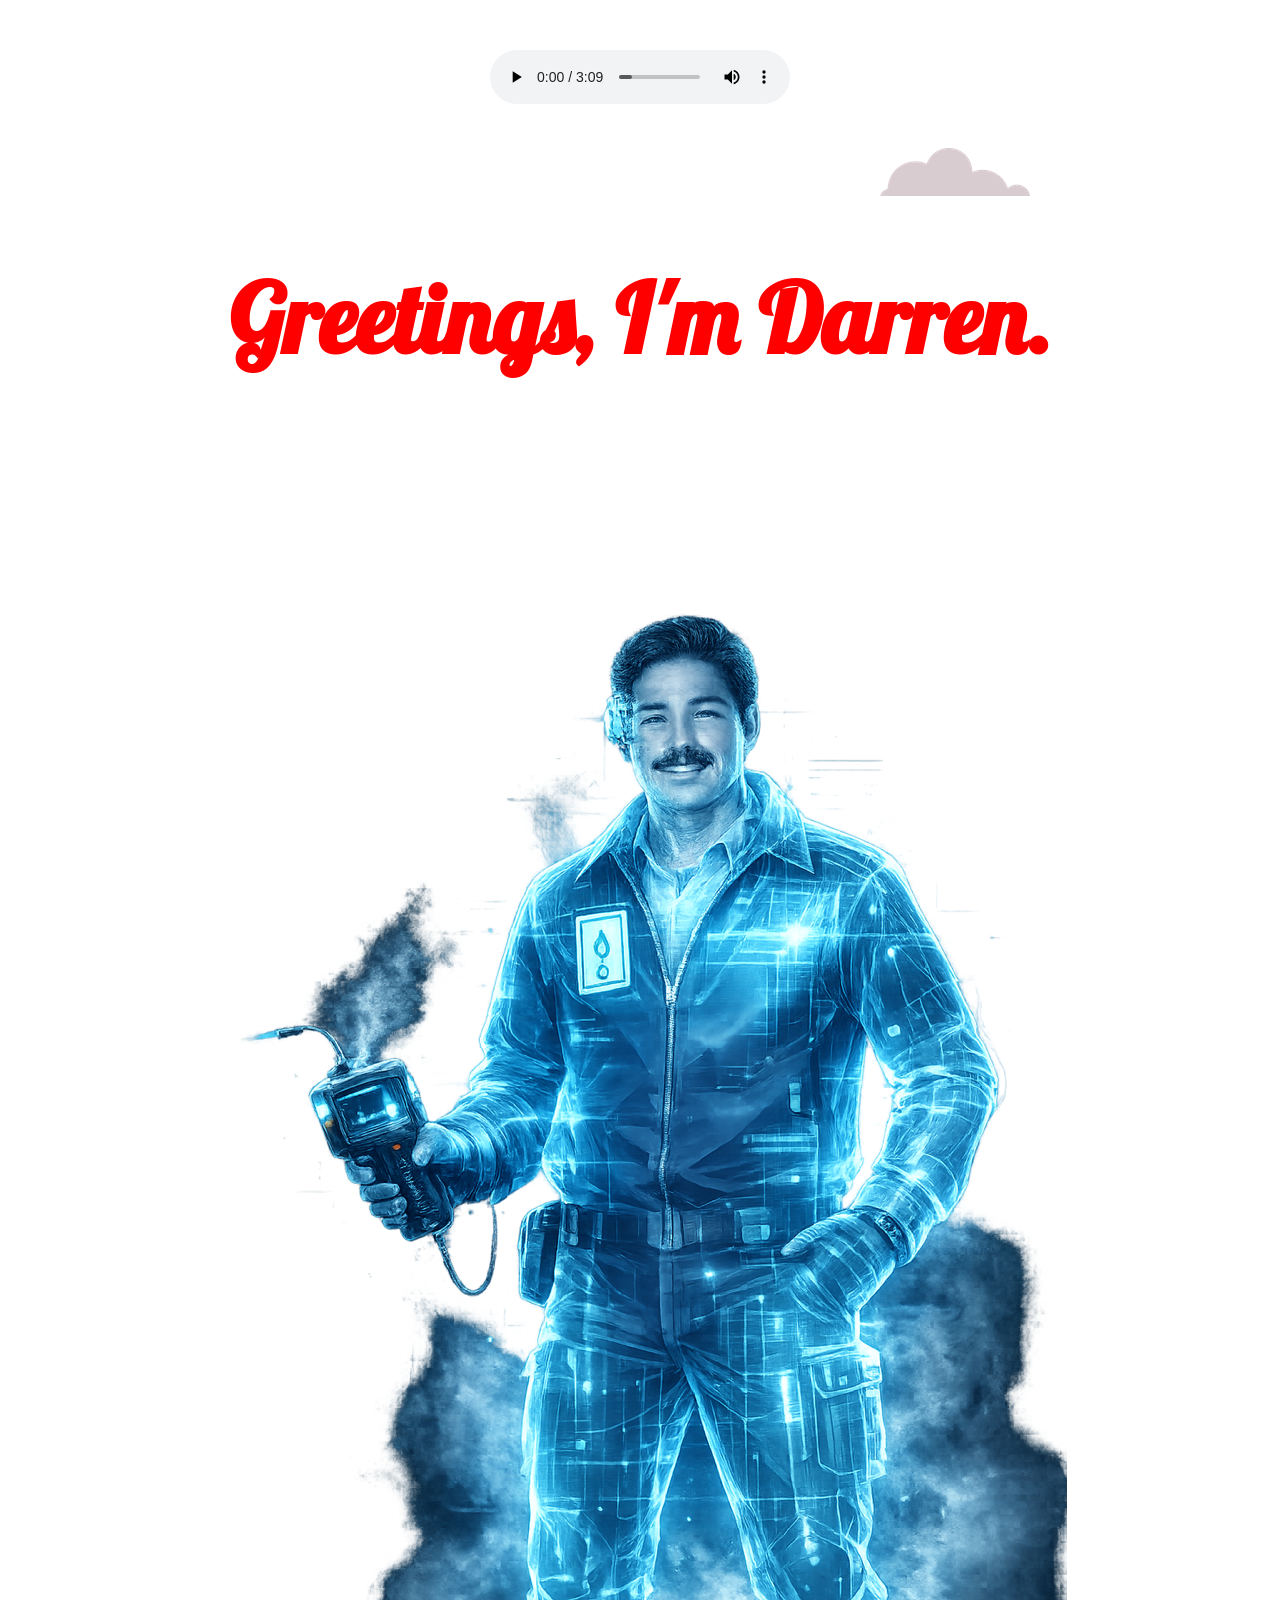
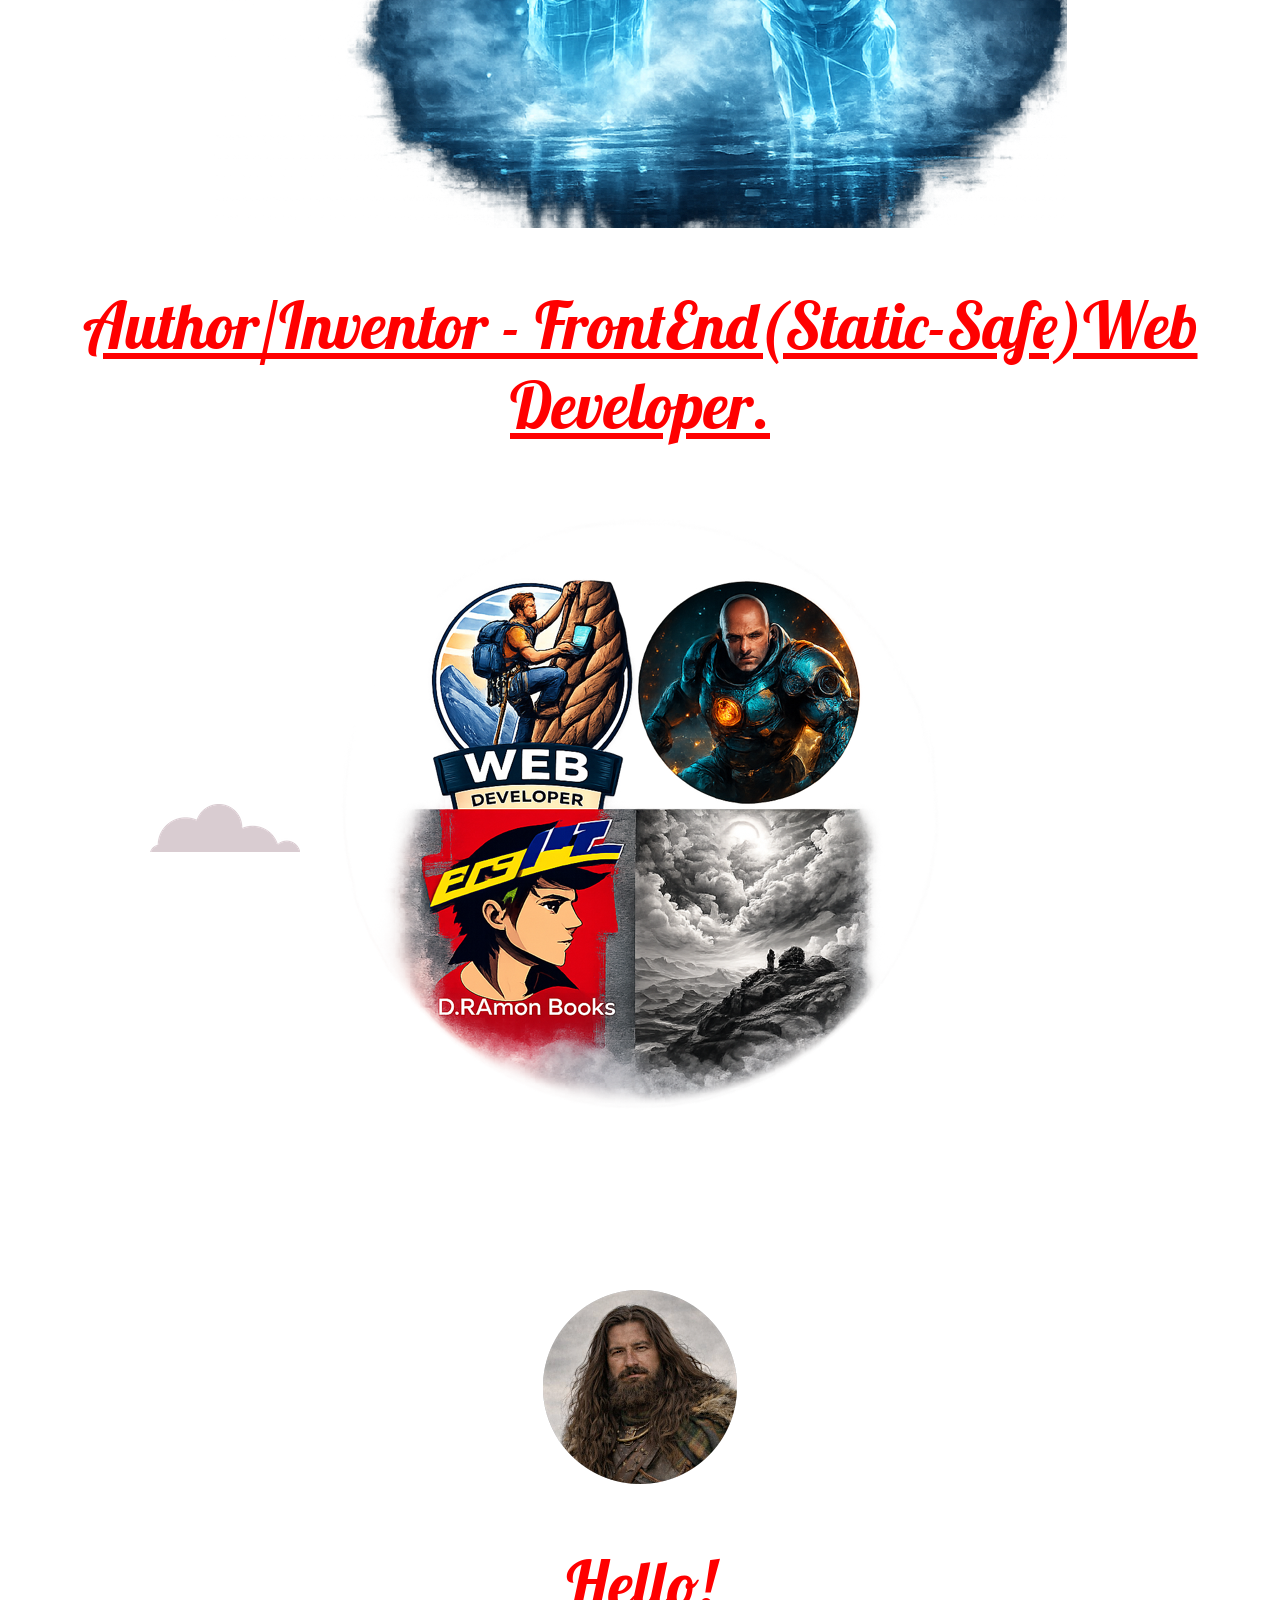
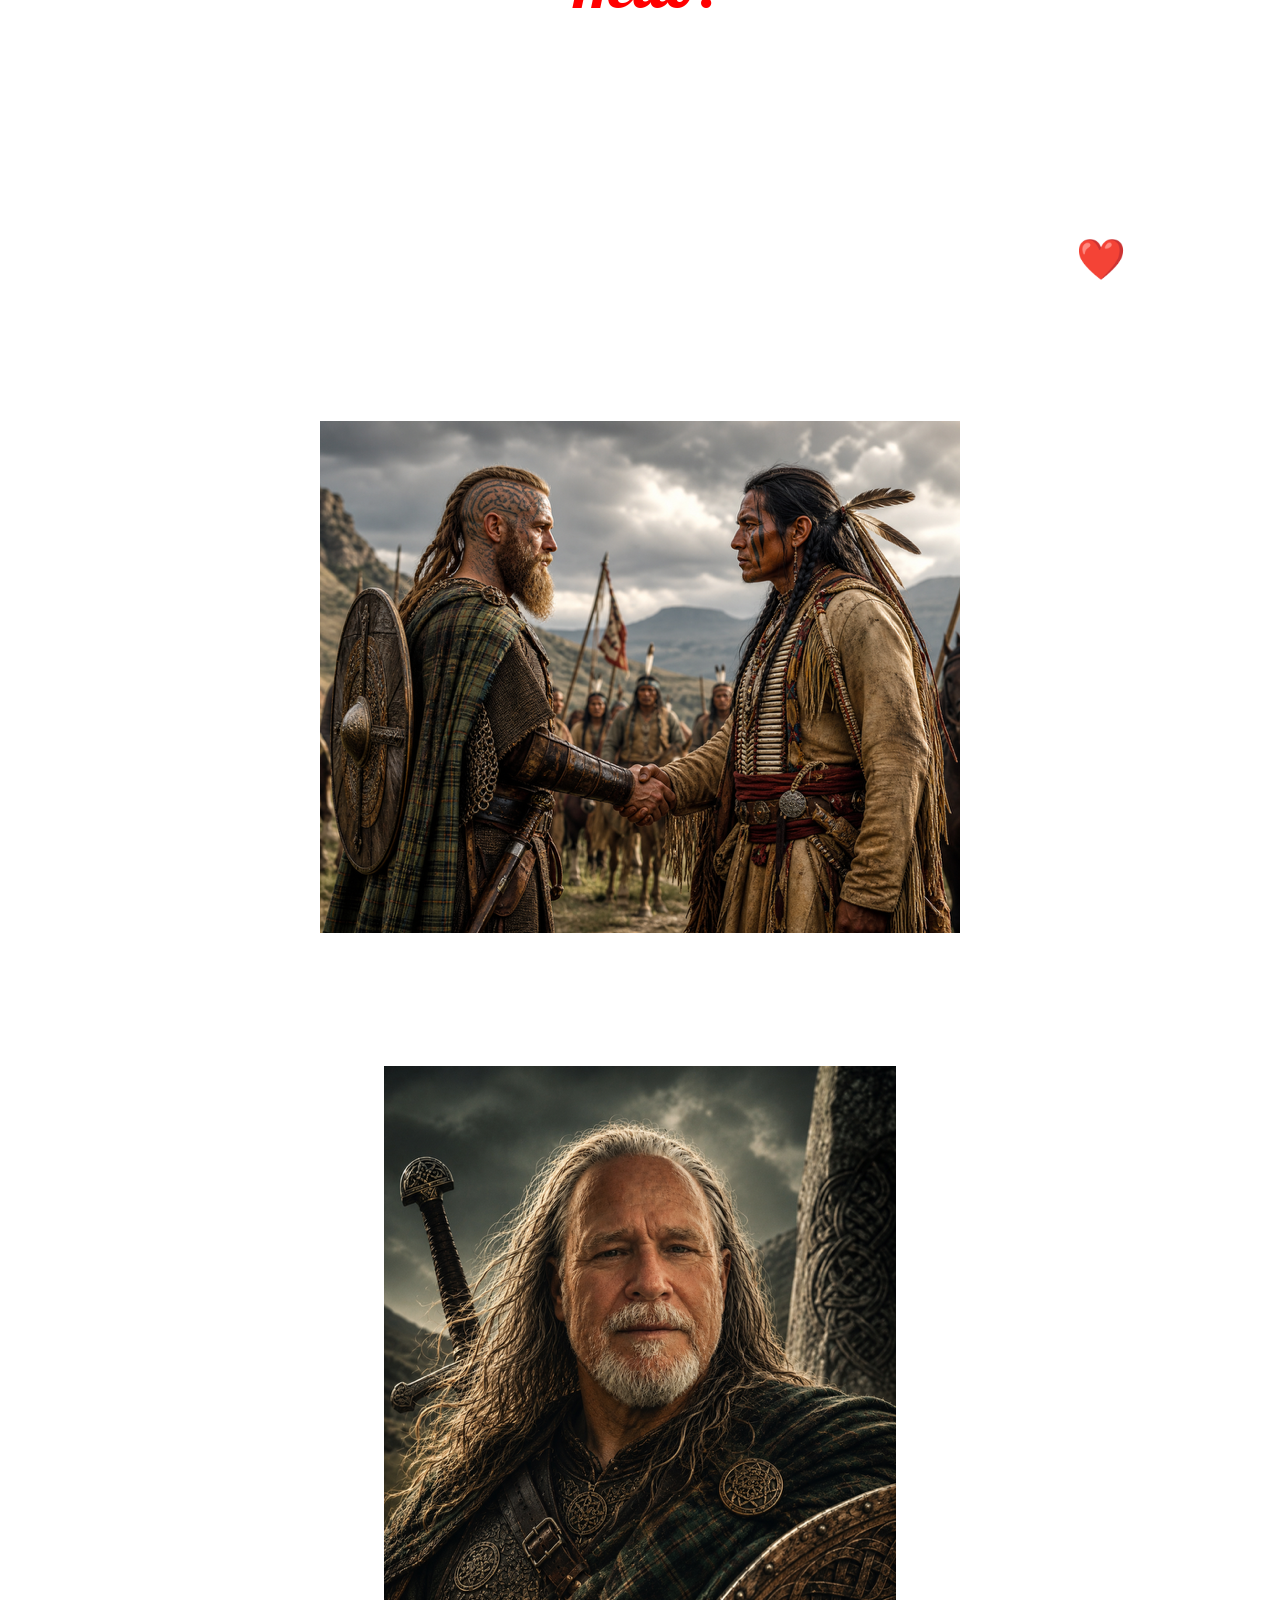
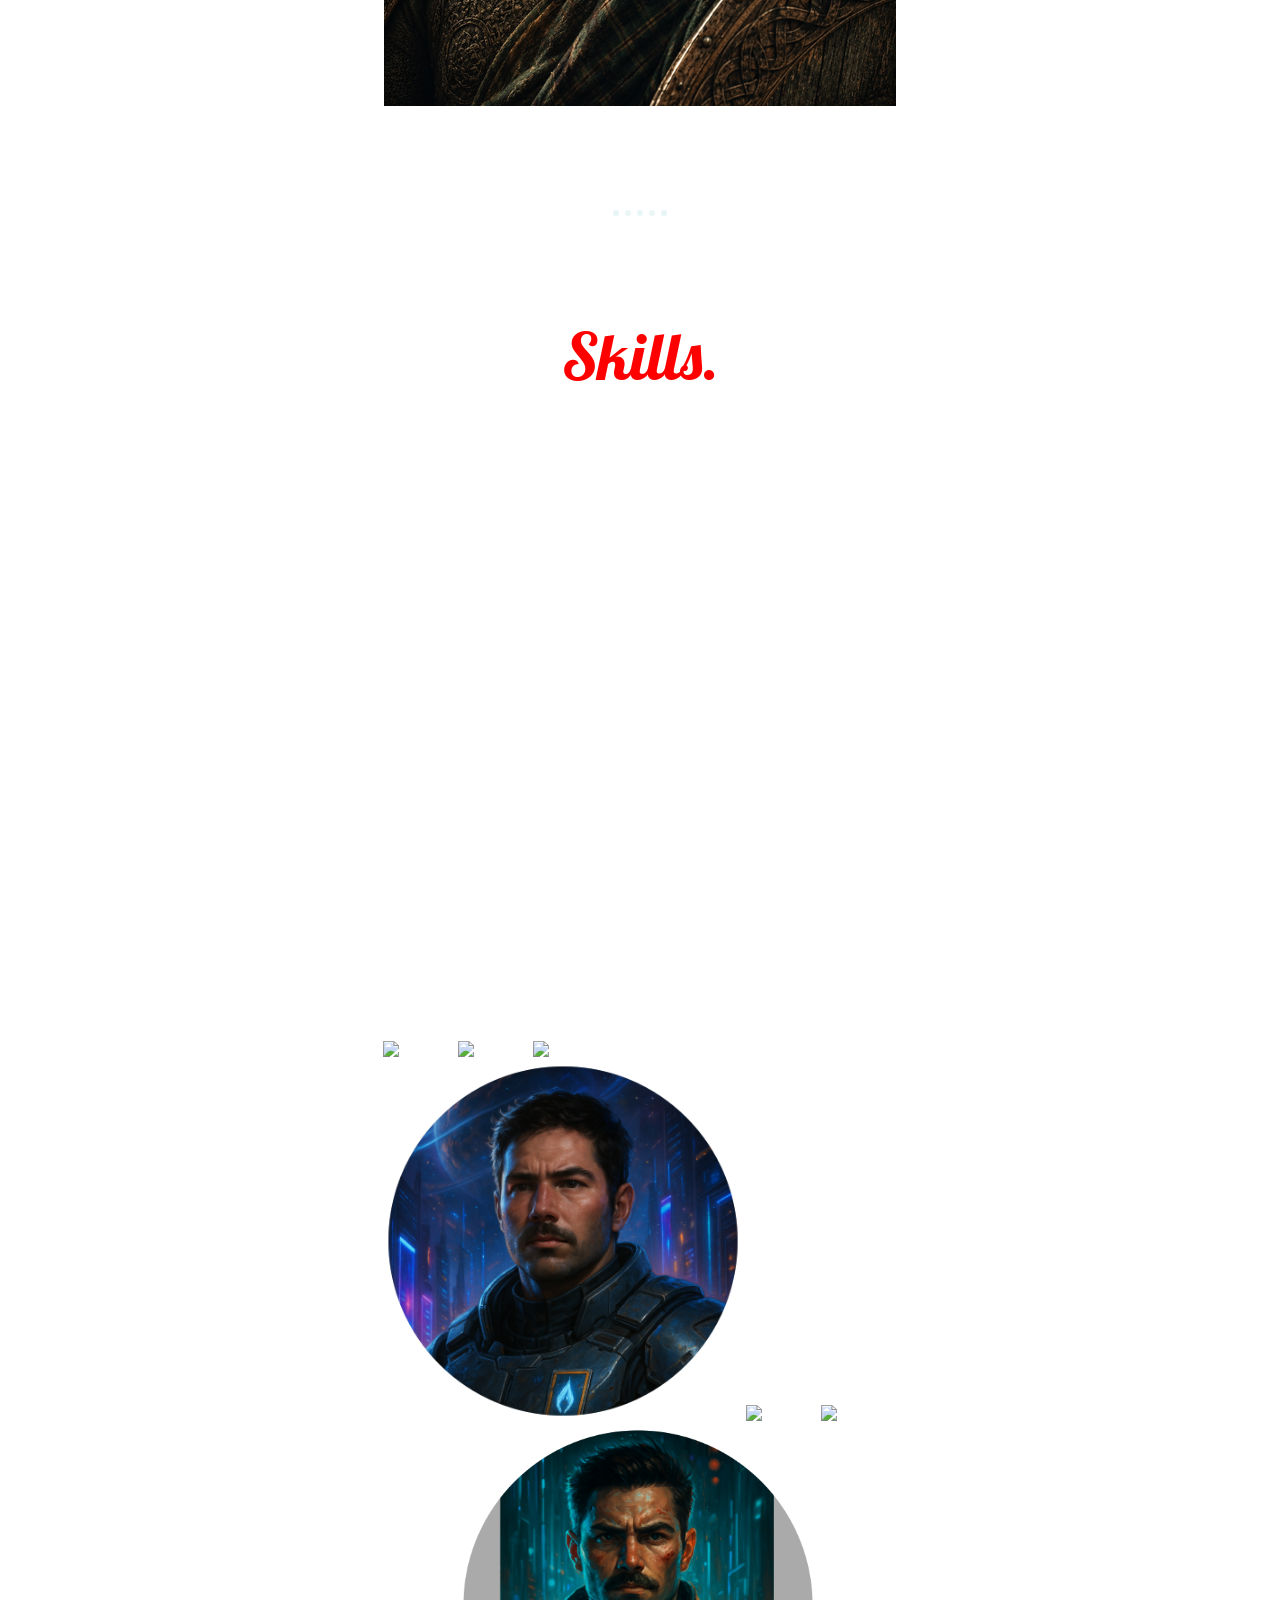
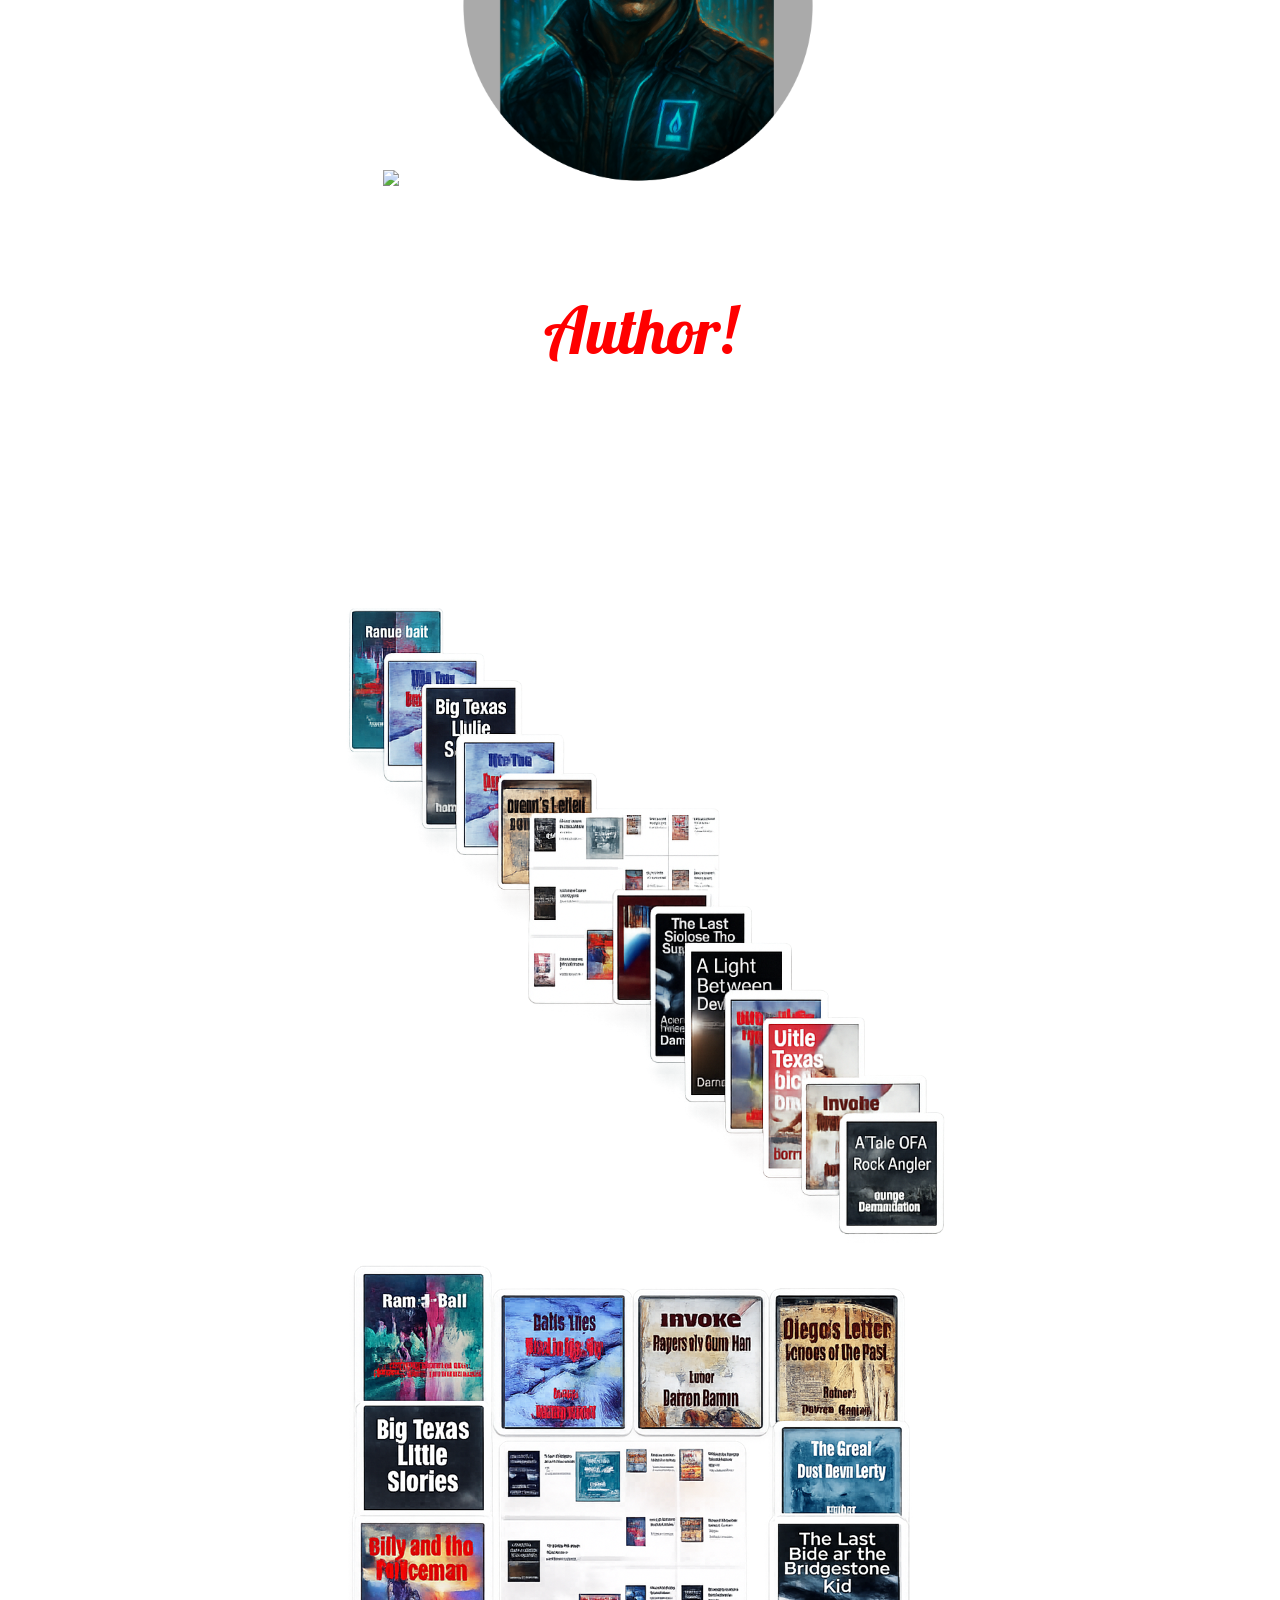
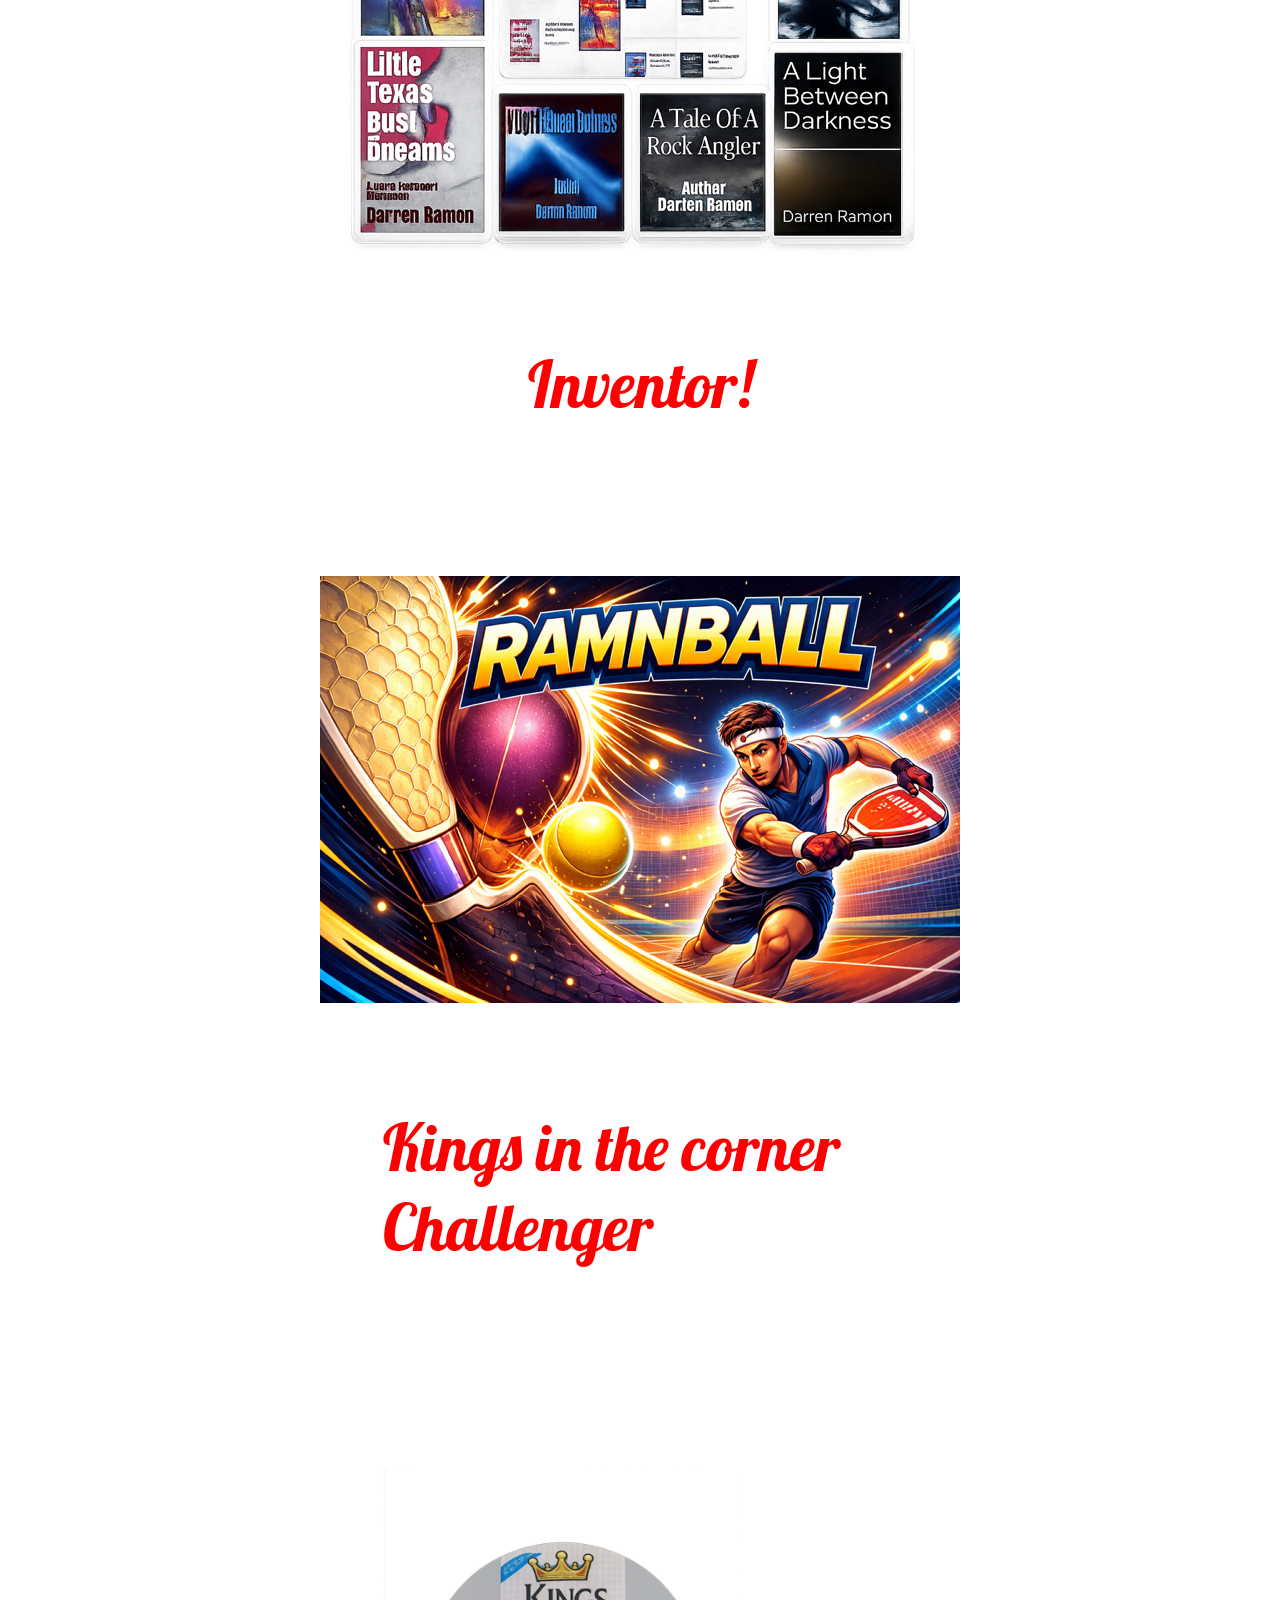
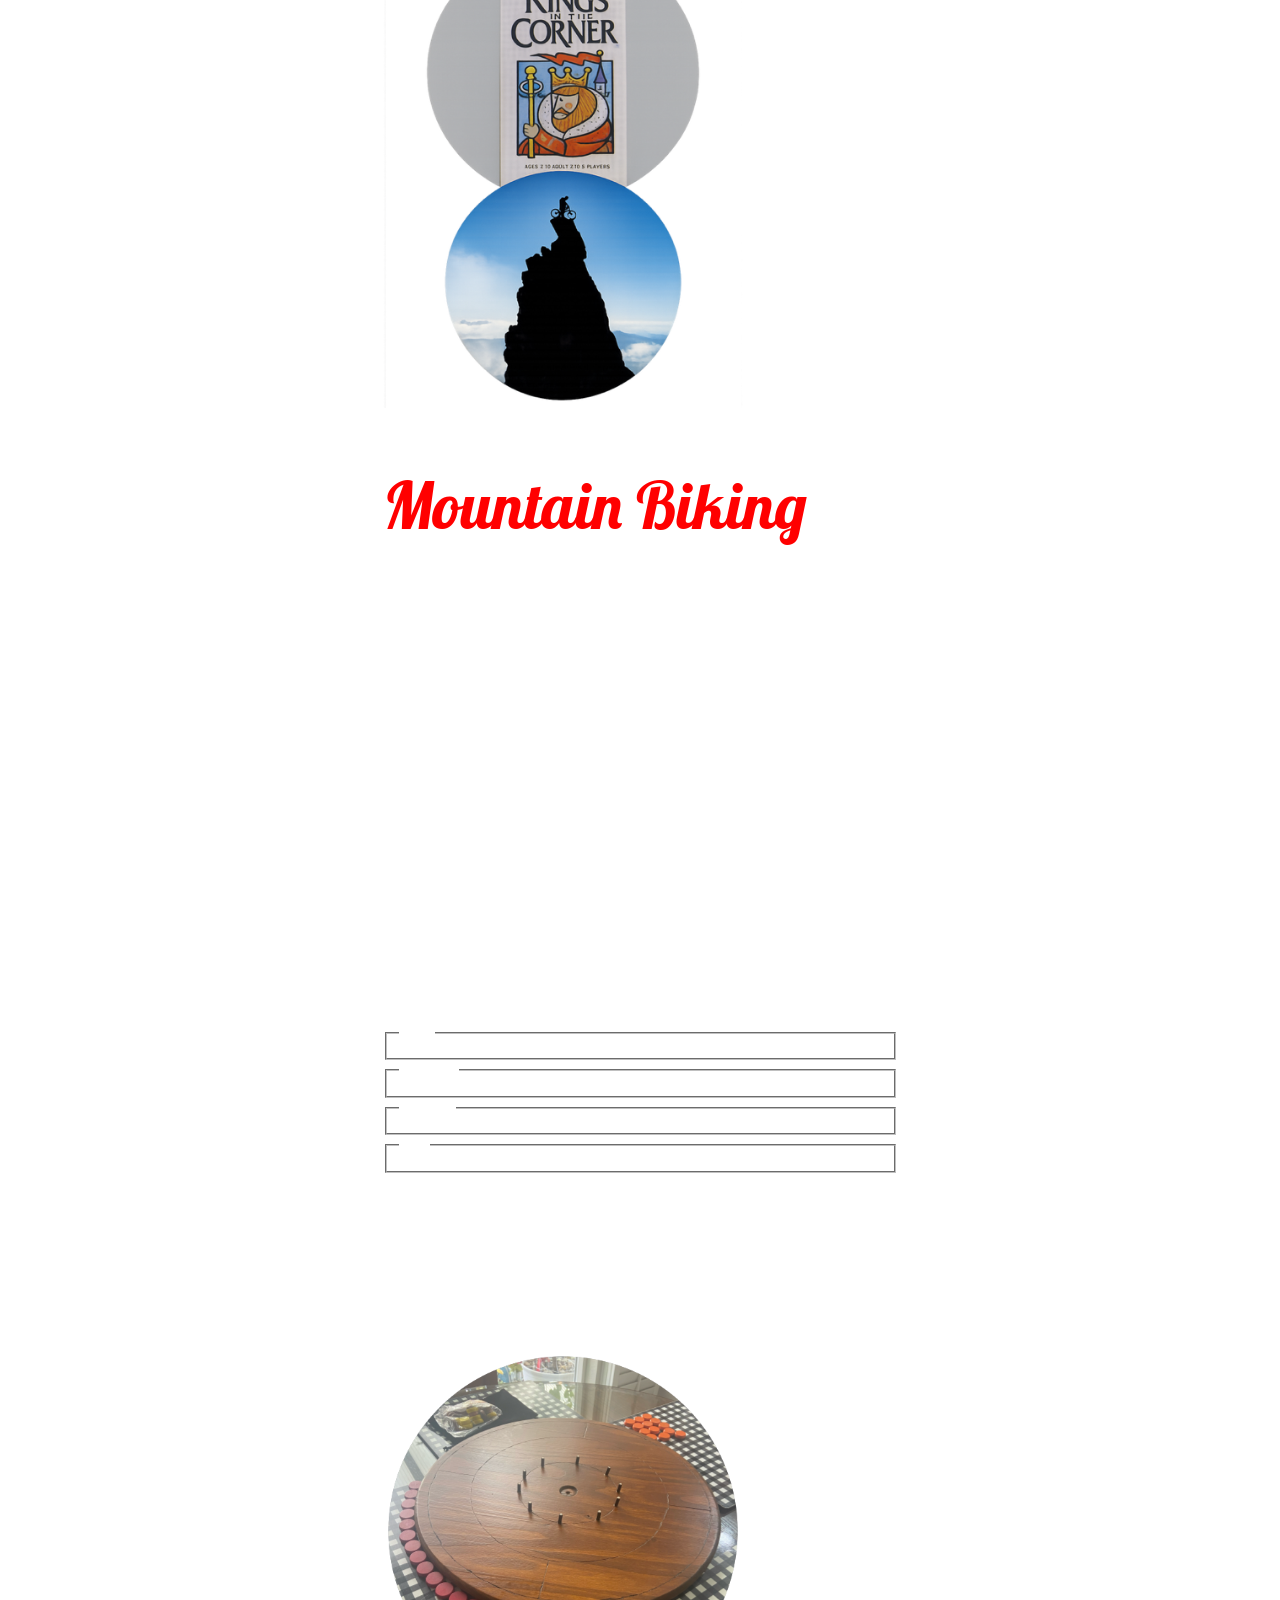
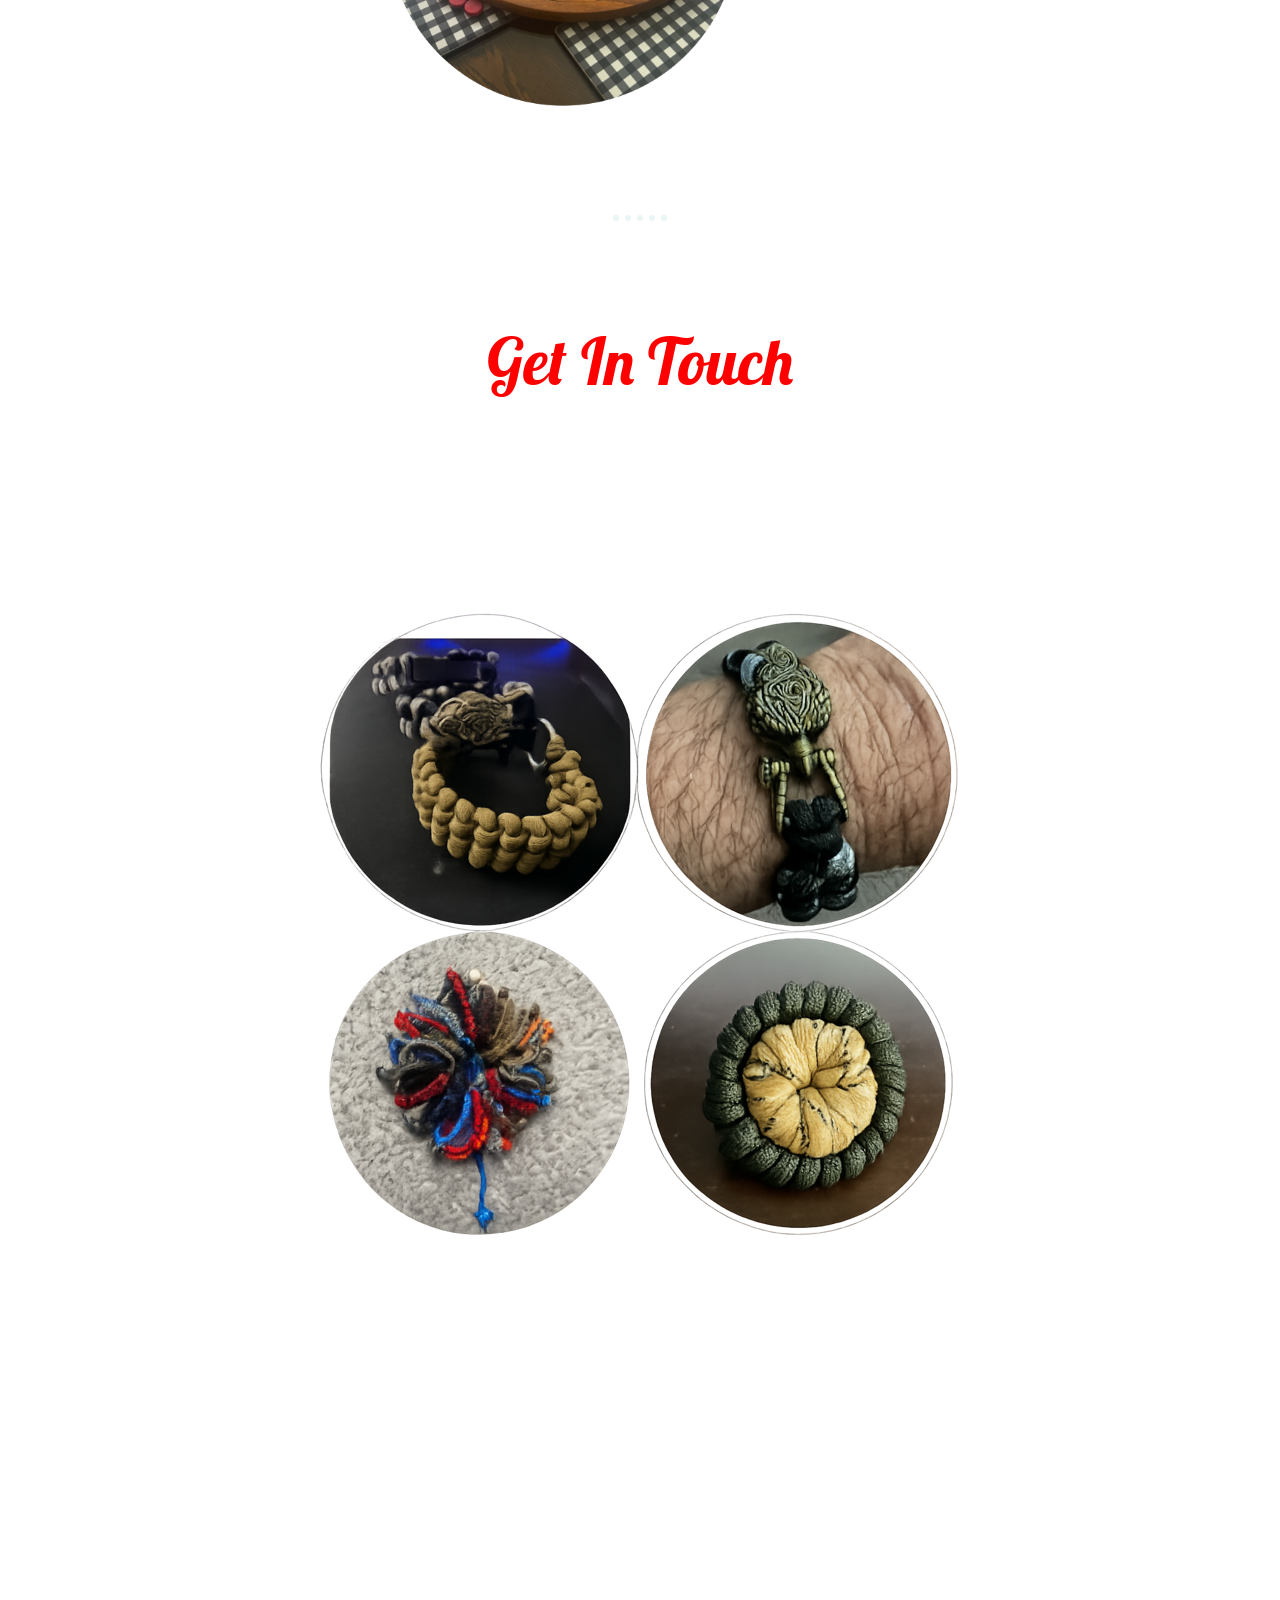
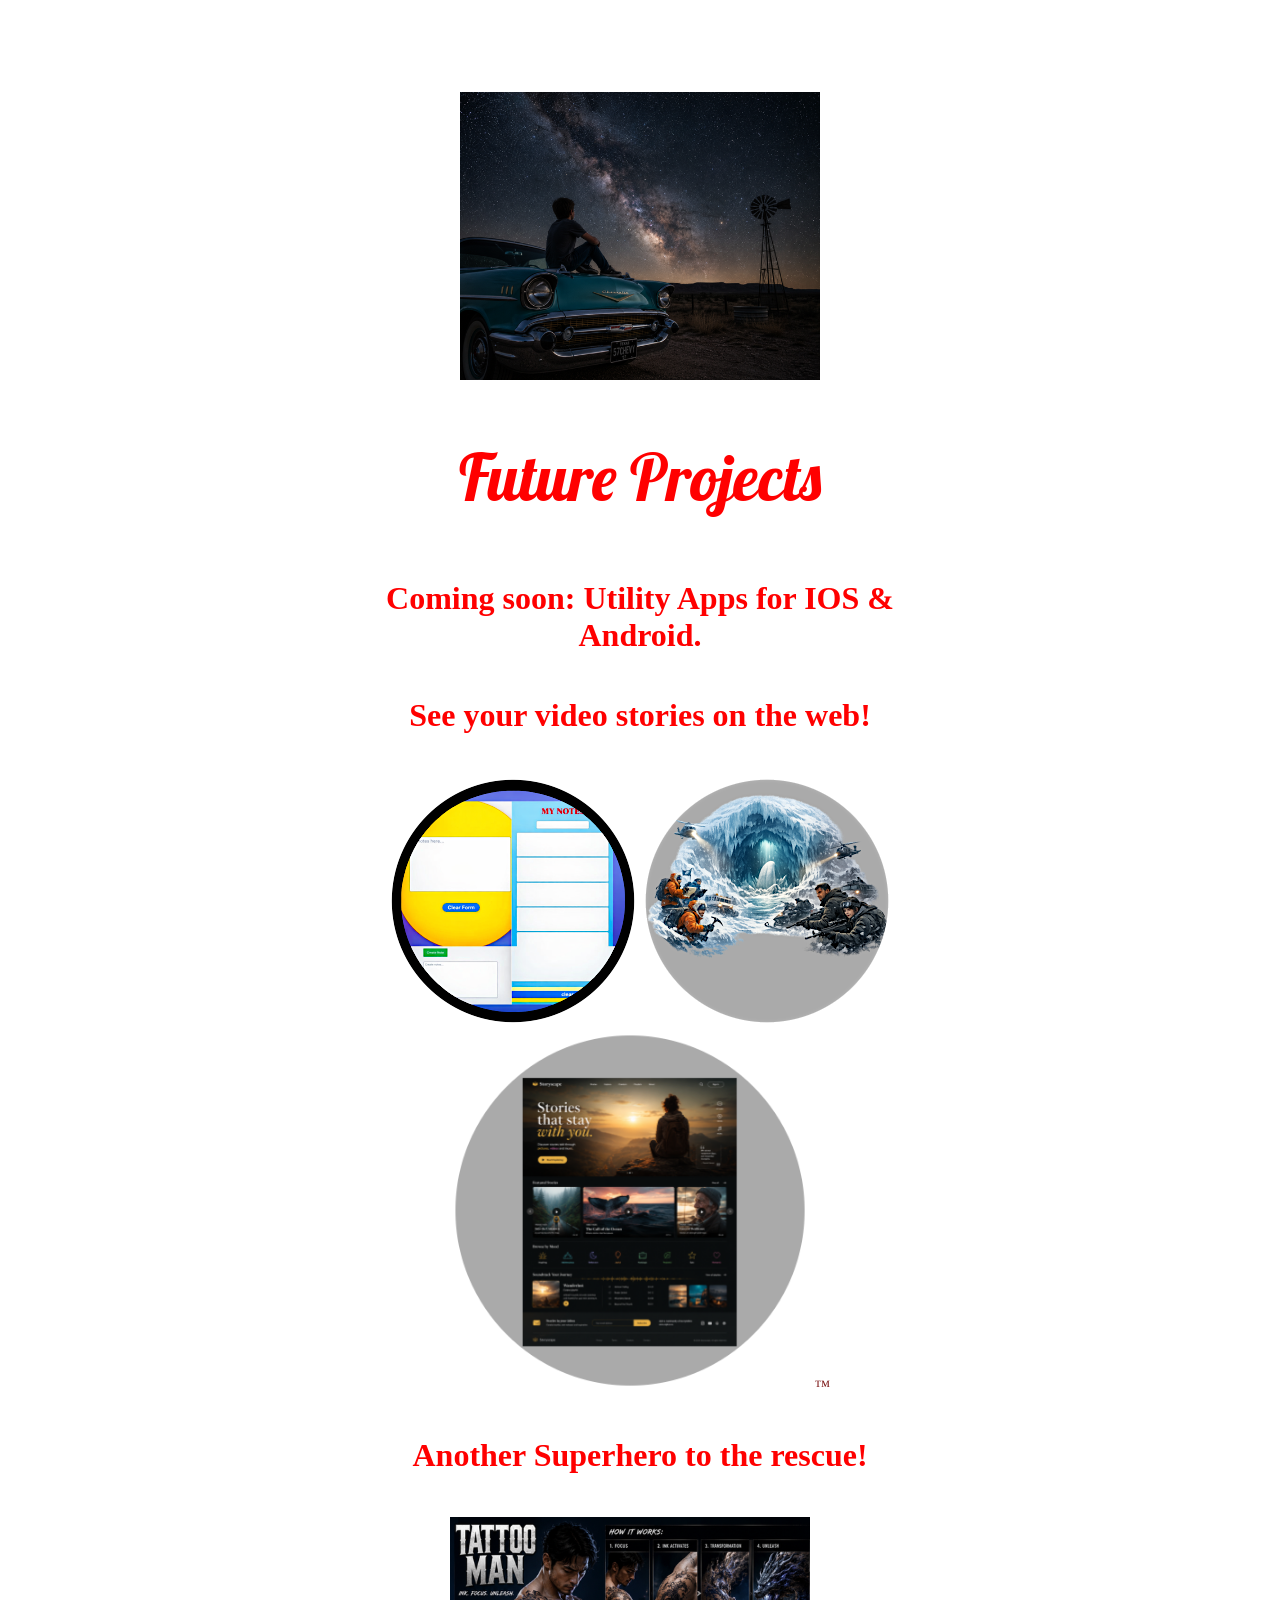
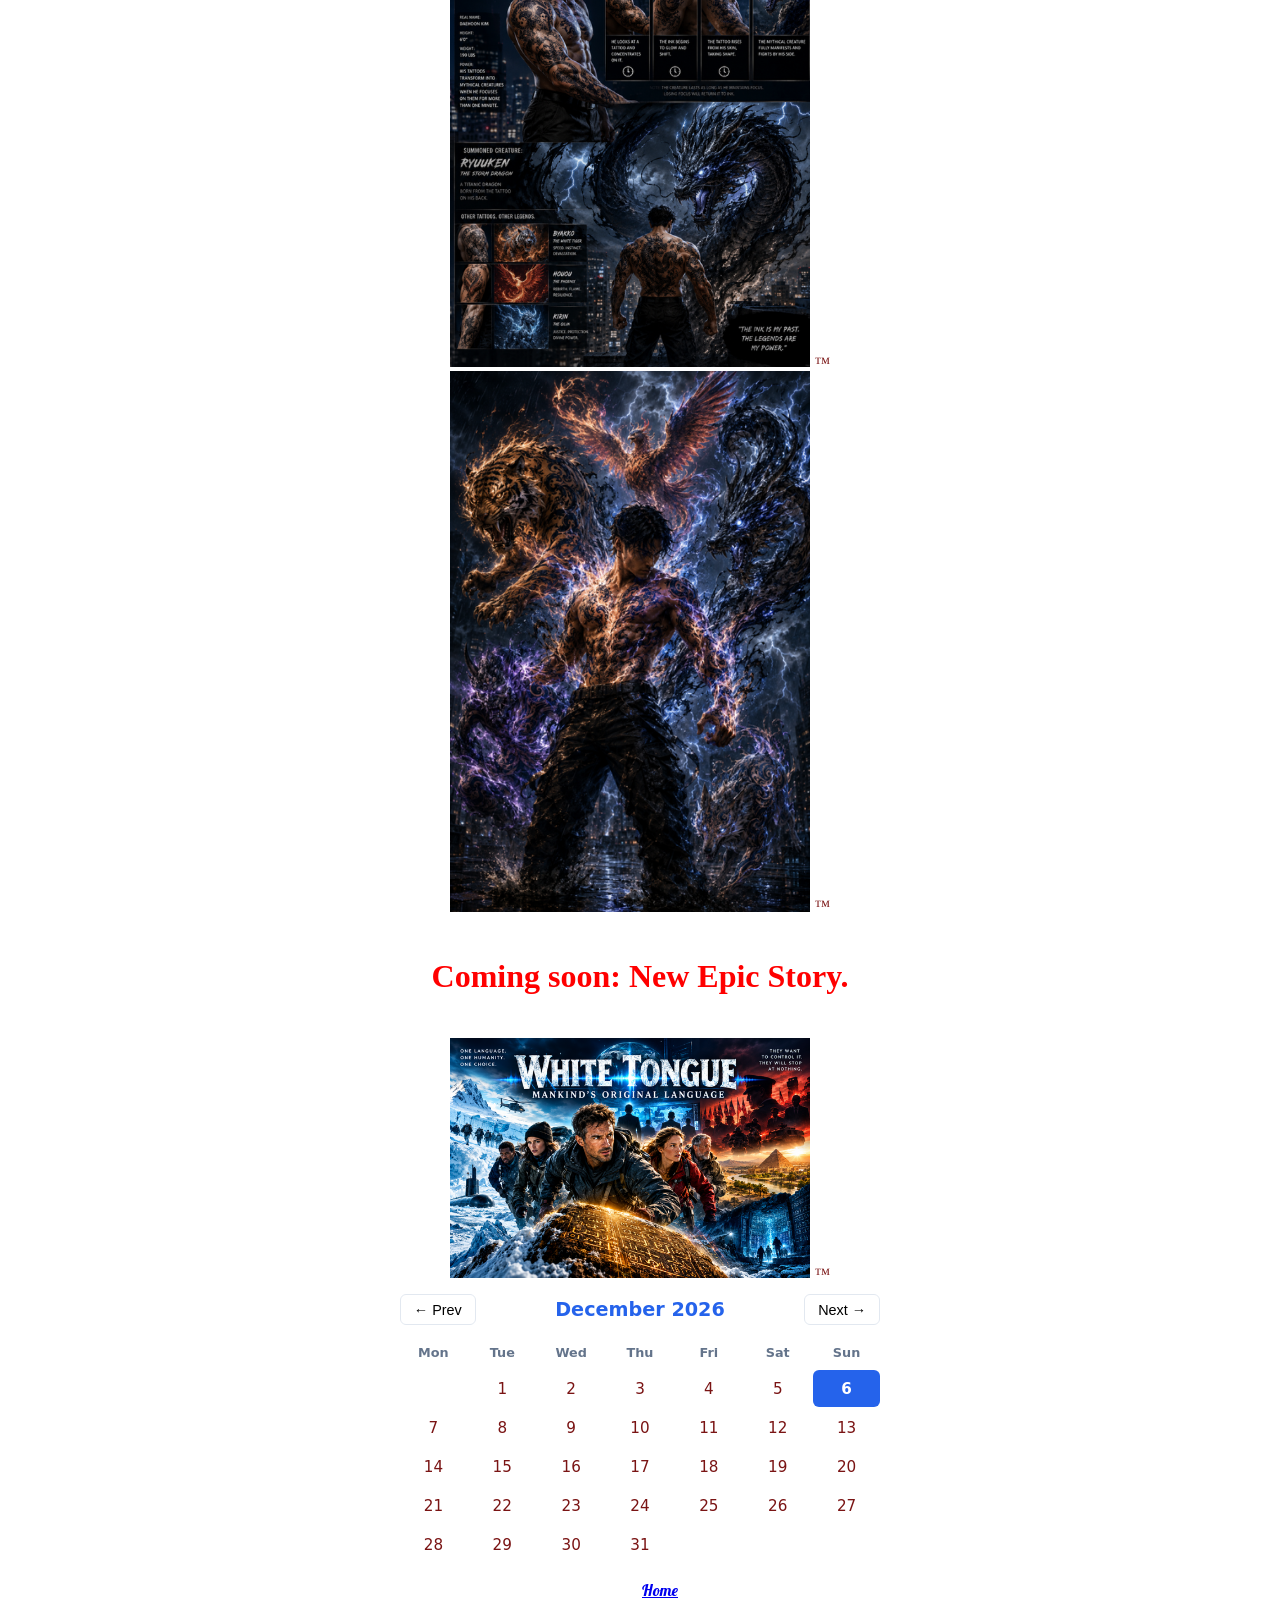
==== commit ddd24b46: "Update index.html" ====
--- a/index.html
+++ b/index.html
@@ -192,6 +192,9 @@
         <img src="webvid.png" alt="Body" class="responsive"> 
         <span class="trademark">&trade;</span>
           <p><h4>Another Superhero to the rescue!</h4></p>
+
+         <div class="protect-me"
+       <img class="protect-img" src="protect.png" alt="protect-img">
       
         <img src="tattooman1.png" alt="Body" class="responsive"> 
            <span class="trademark">&trade;</span>
@@ -200,8 +203,9 @@
           <span class="trademark">&trade;</span>  
         
          <p><h4>Coming soon: New Epic Story.</h4></p>
-          
-        <img src="Pure.png"alt="Body" class="responsive" >
+
+              
+        <img src="Pure.png"alt="Body" class="responsive">
         <span class="trademark">&trade;</span>
   
        </br>
@@ -292,6 +296,31 @@
 
       </div>
      </div>
+
+
+<!-- Navigation Bar -->
+
+    <nav class="navbar">
+
+        <ul>
+
+            <li><a href="index.html" class="active">Home</a></li>
+
+            <li><a href="about.html">About Me</a></li> <!-- Links to the new page -->
+
+        </ul>
+
+    </nav>
+
+   <!-- Main Content -->
+
+    <main class="content">
+
+        <h1>Visit About Me!</h1>
+
+    </main>
+
+      
 
               </br>
               </br>
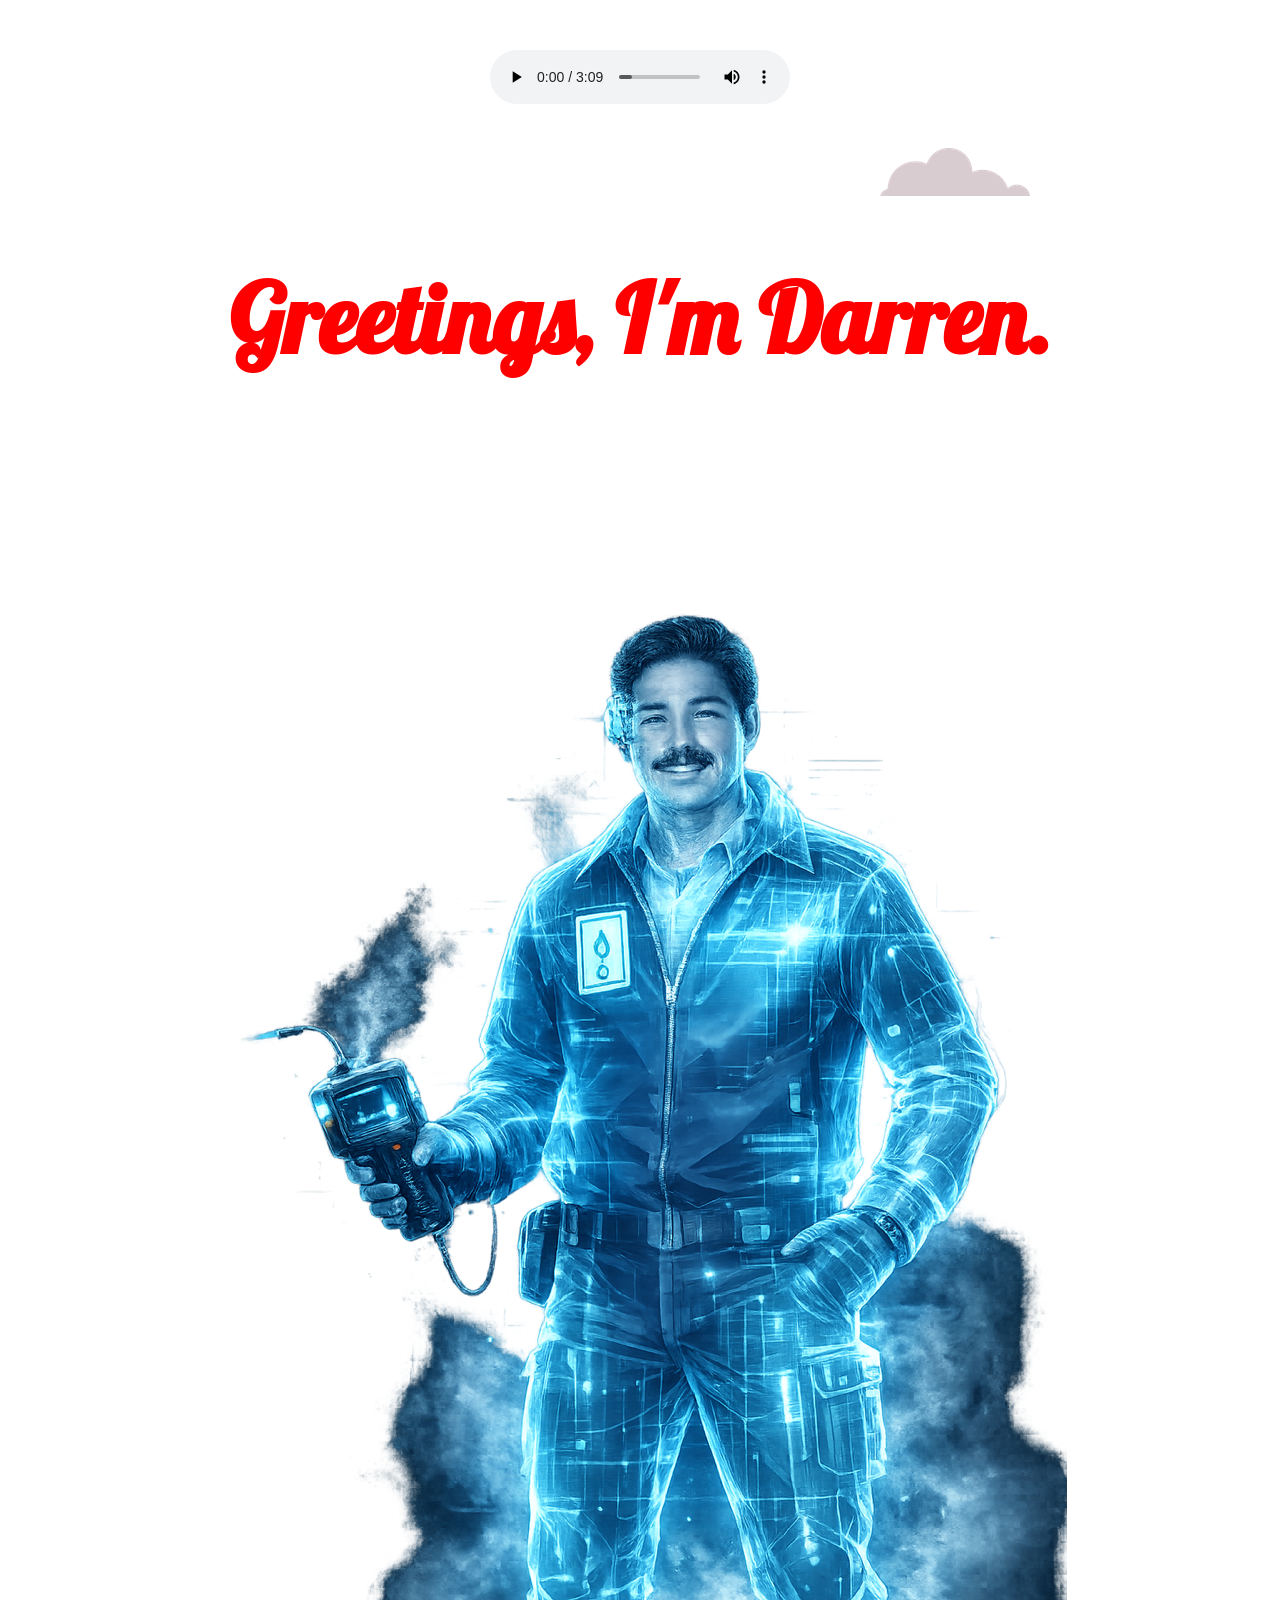
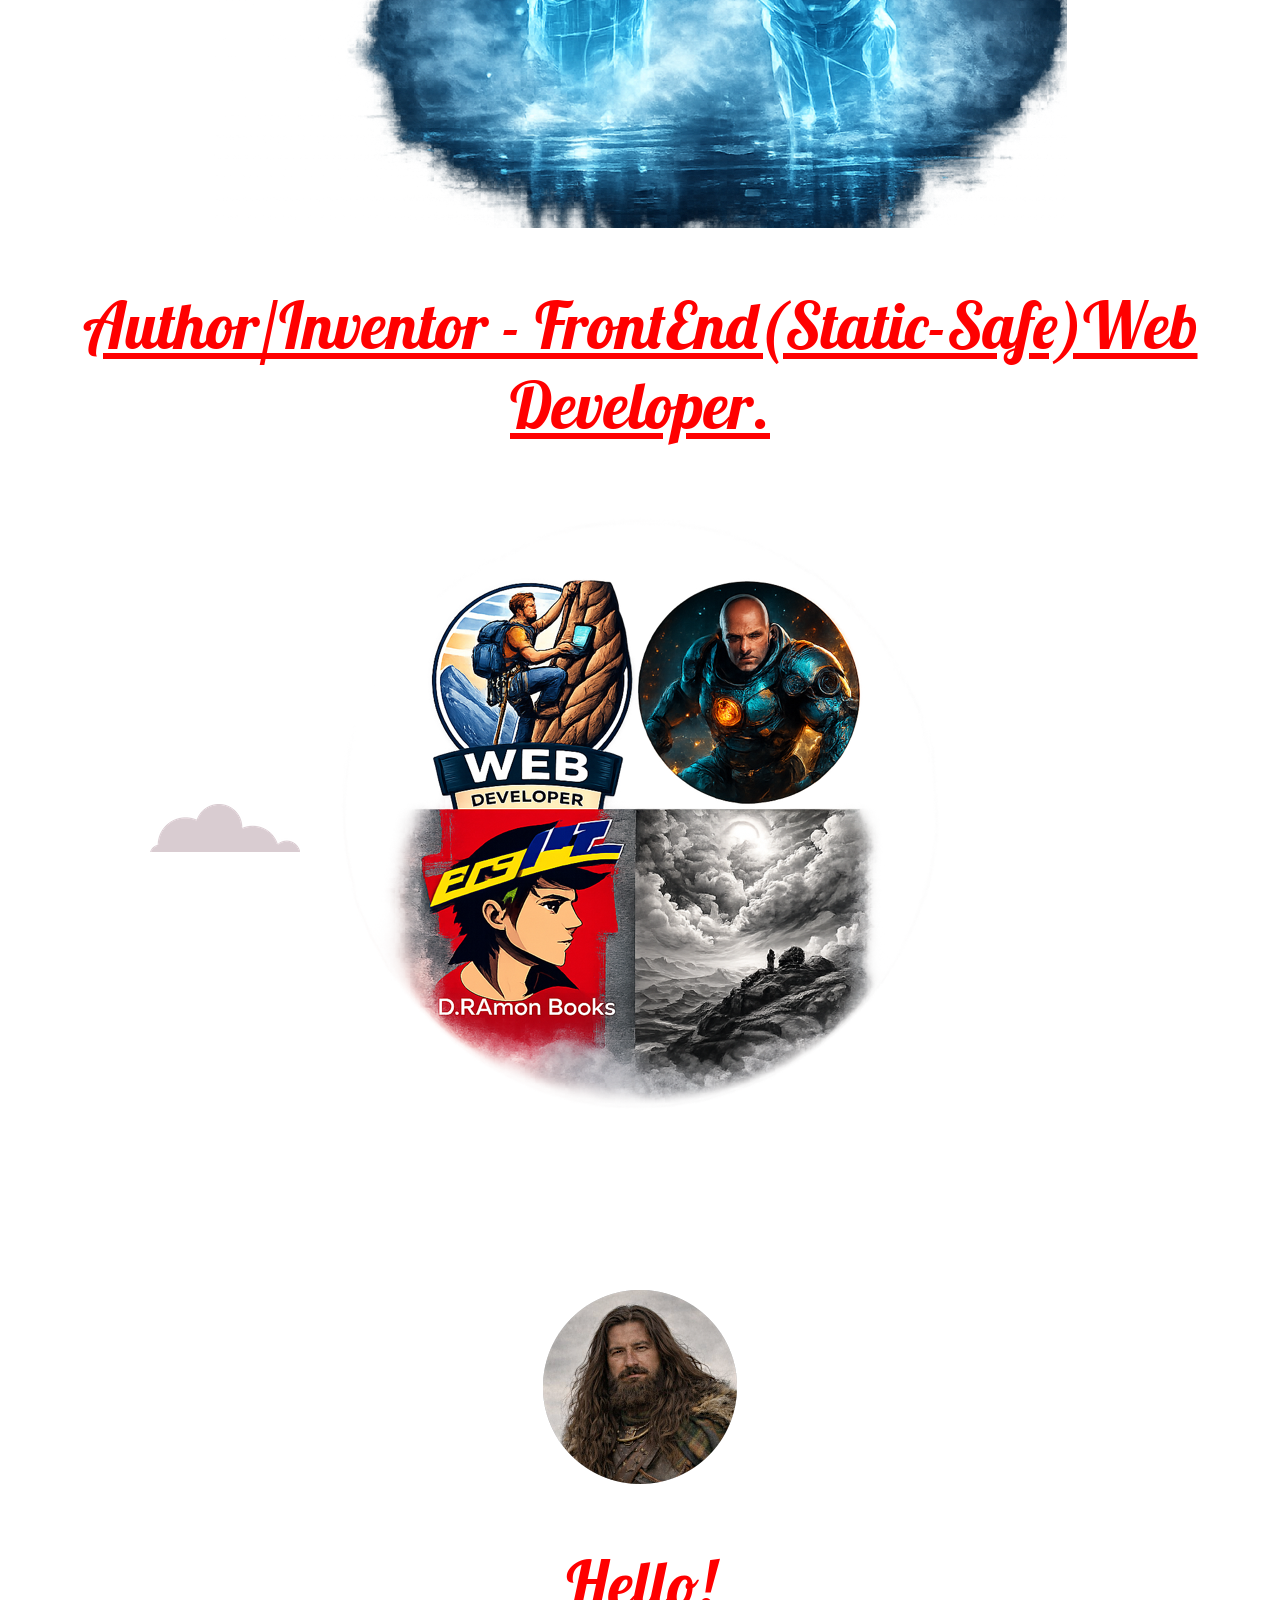
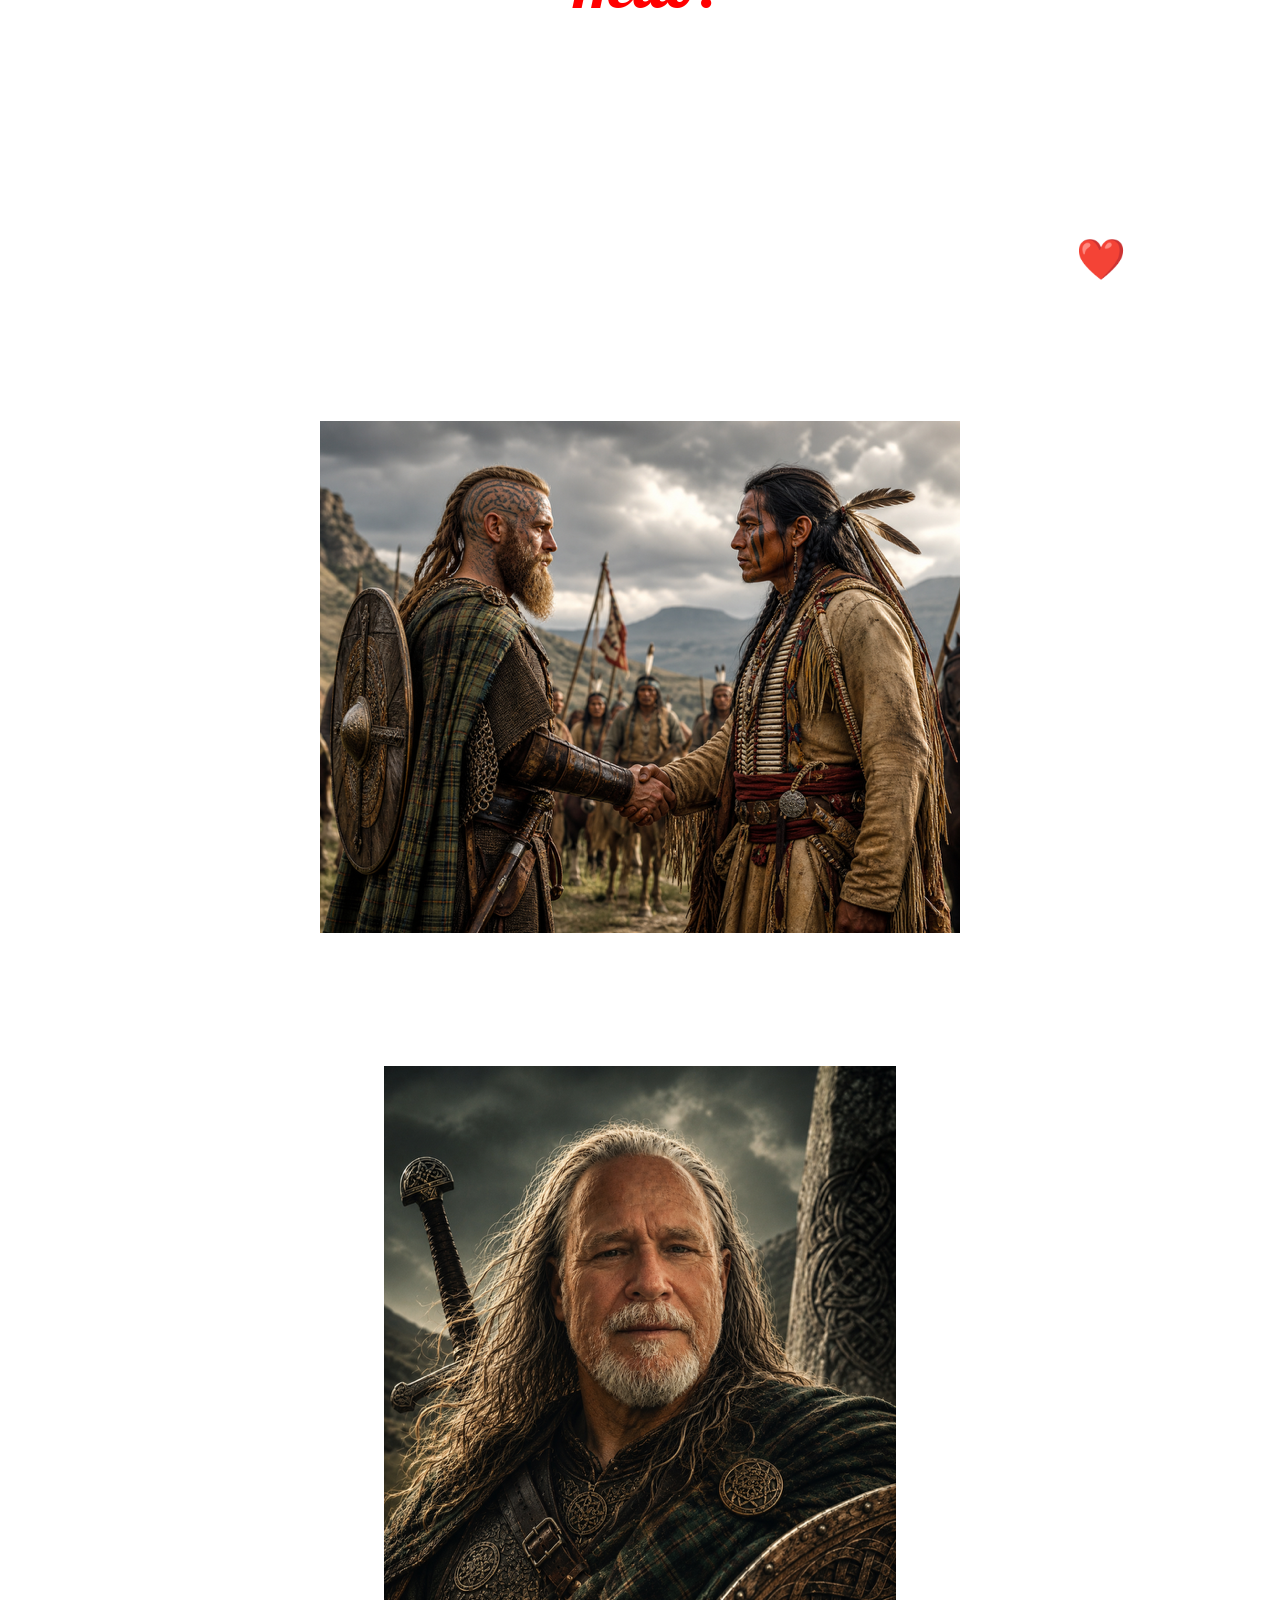
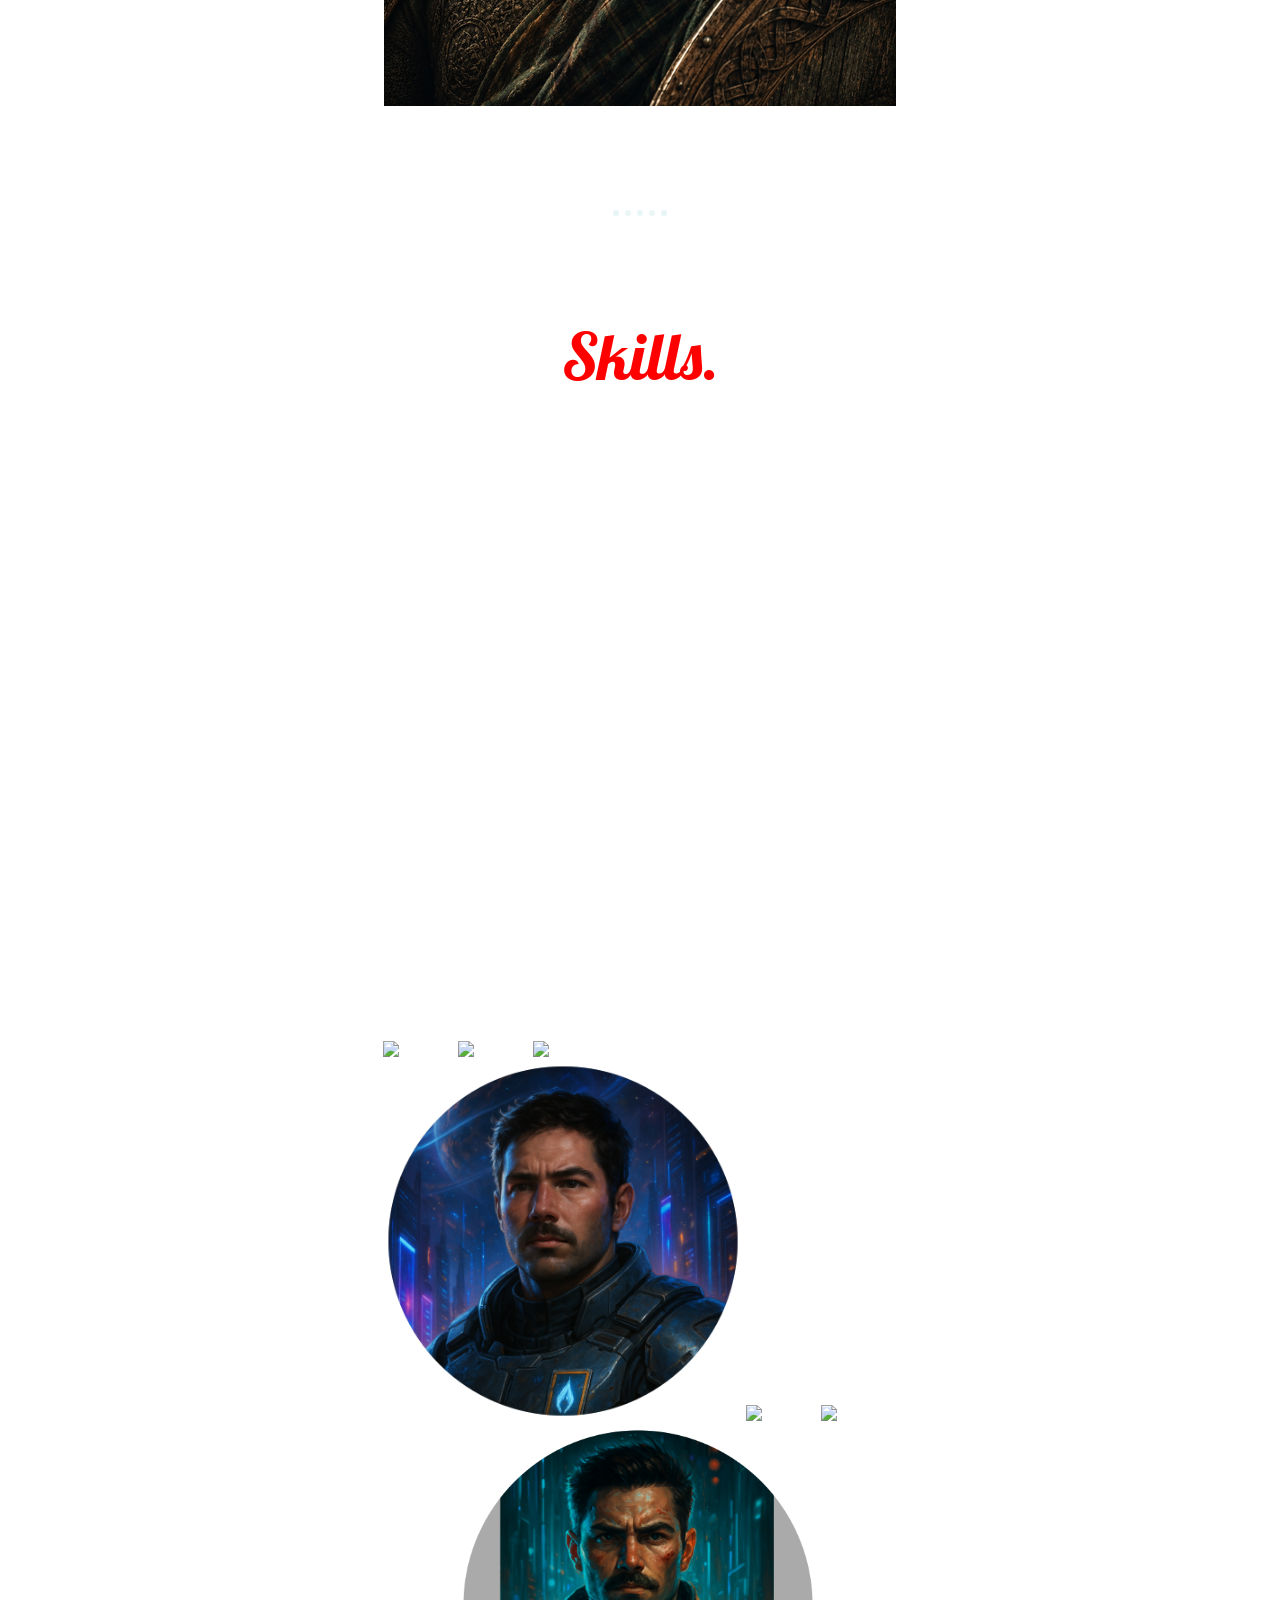
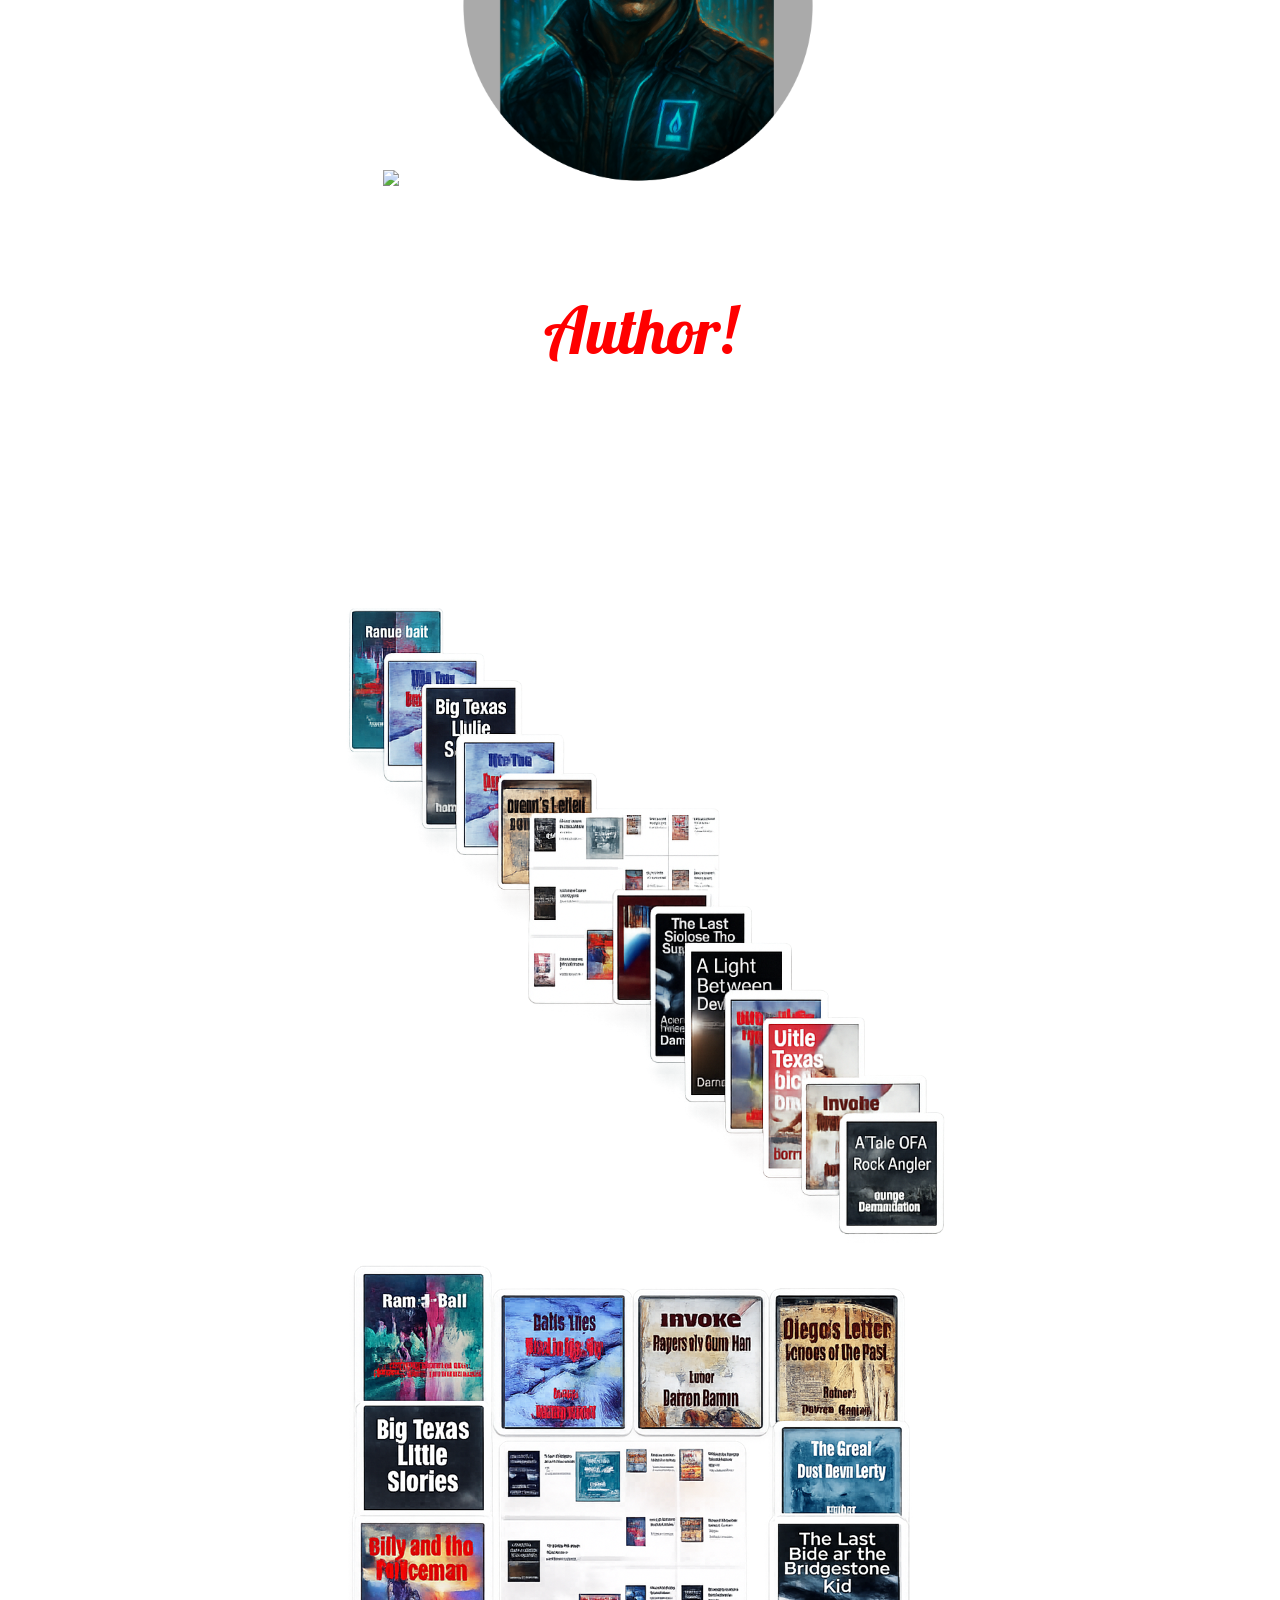
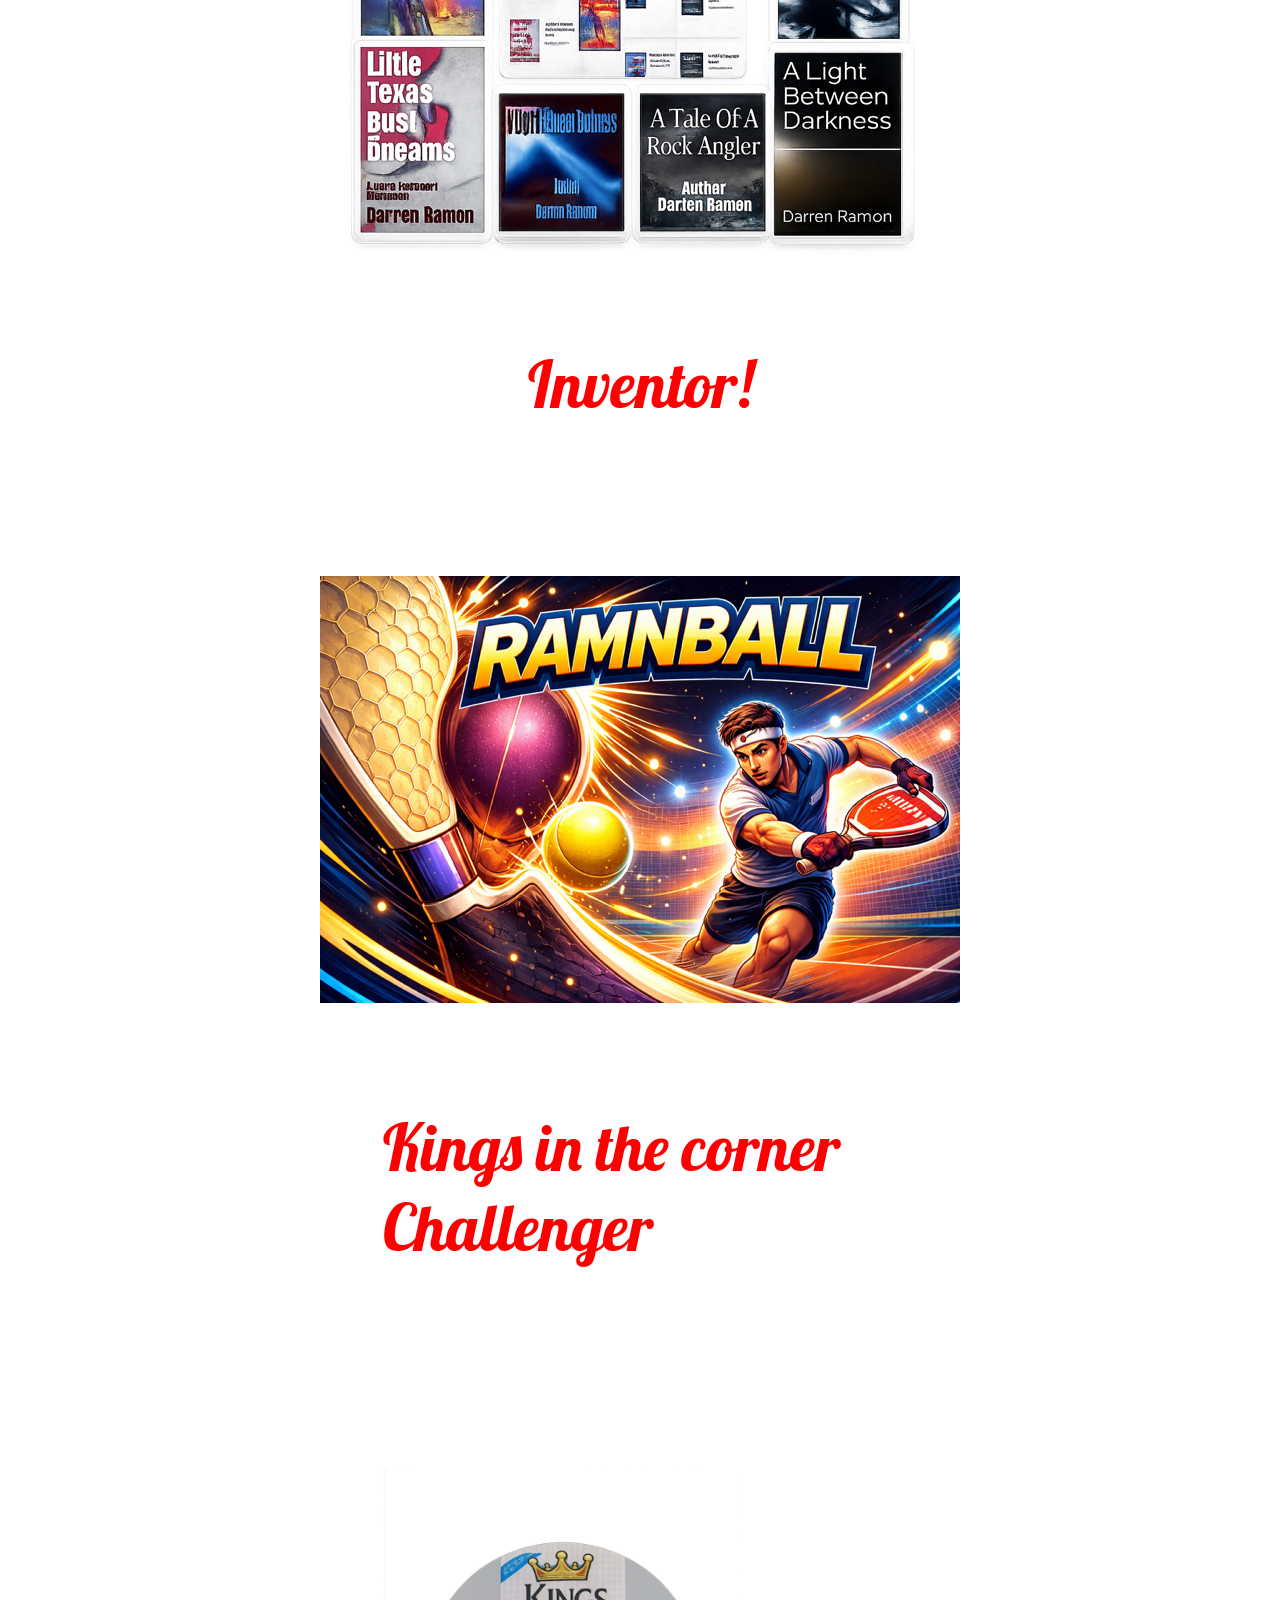
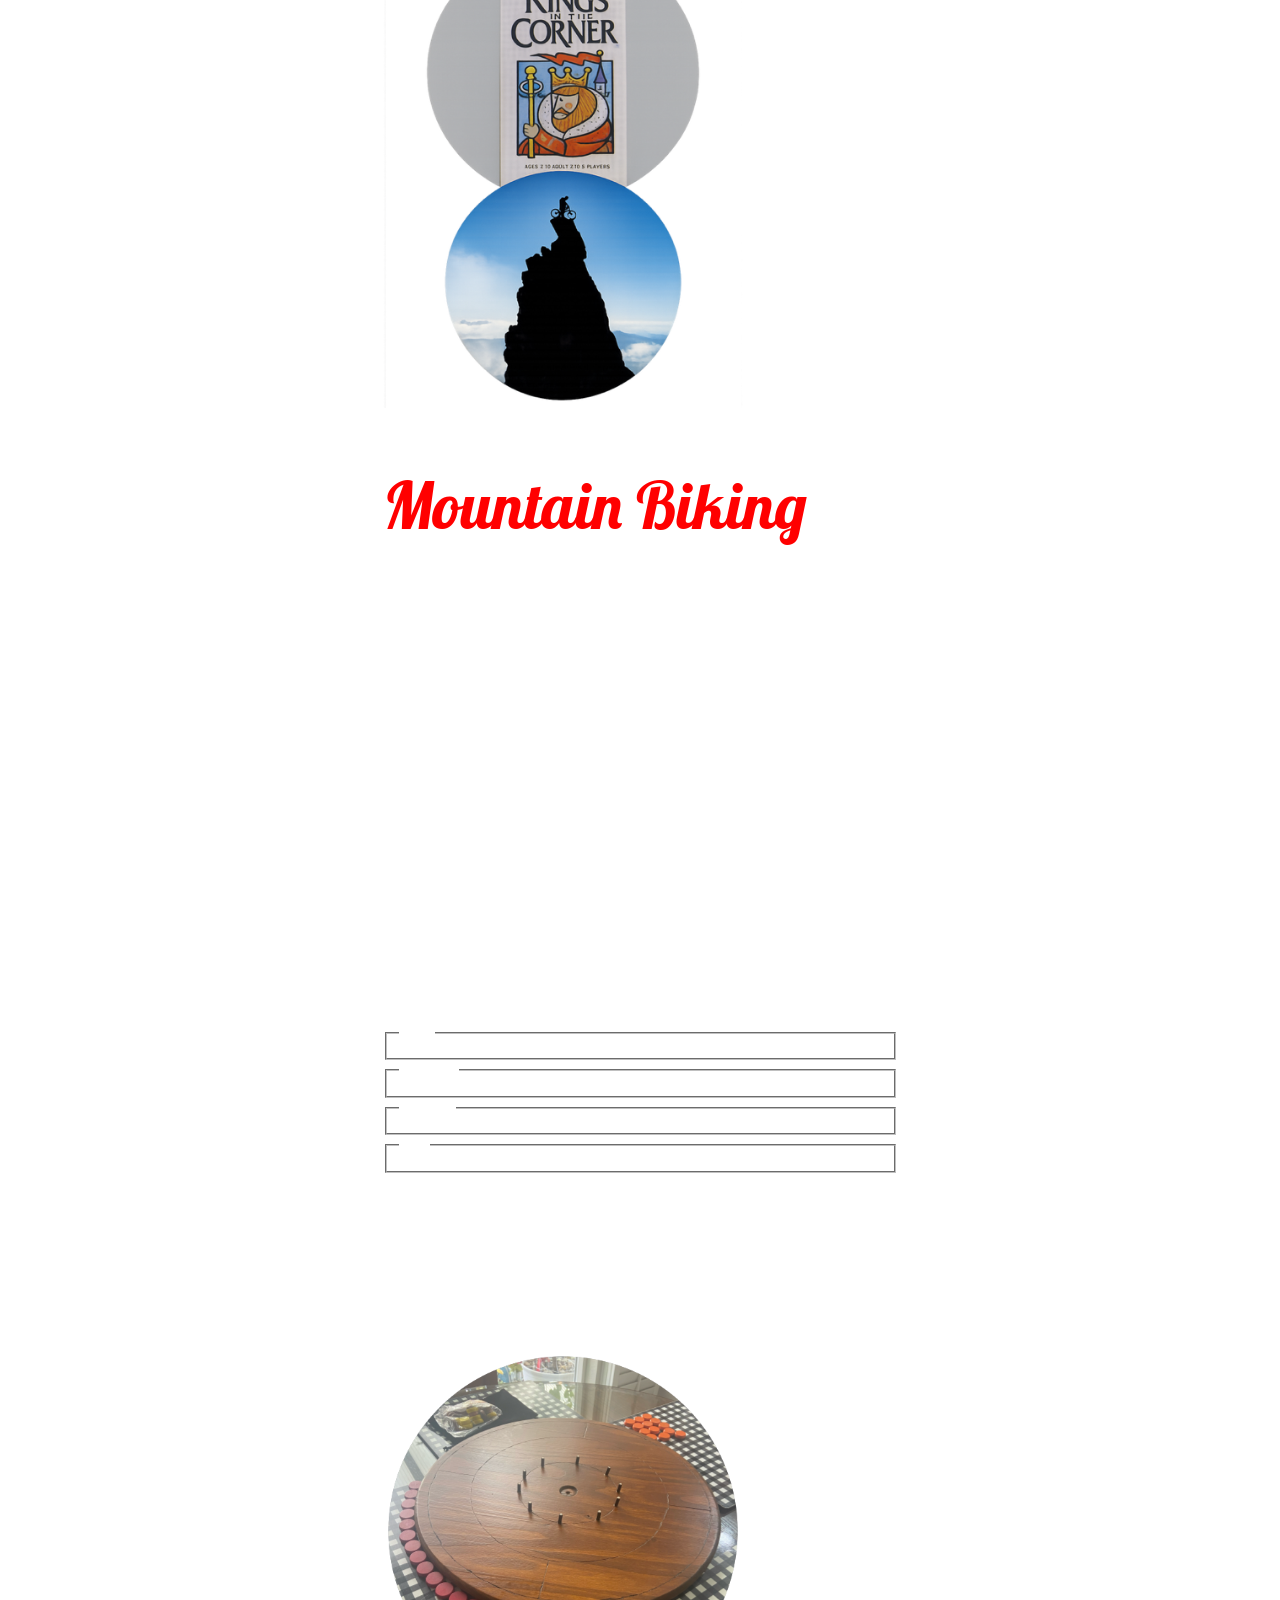
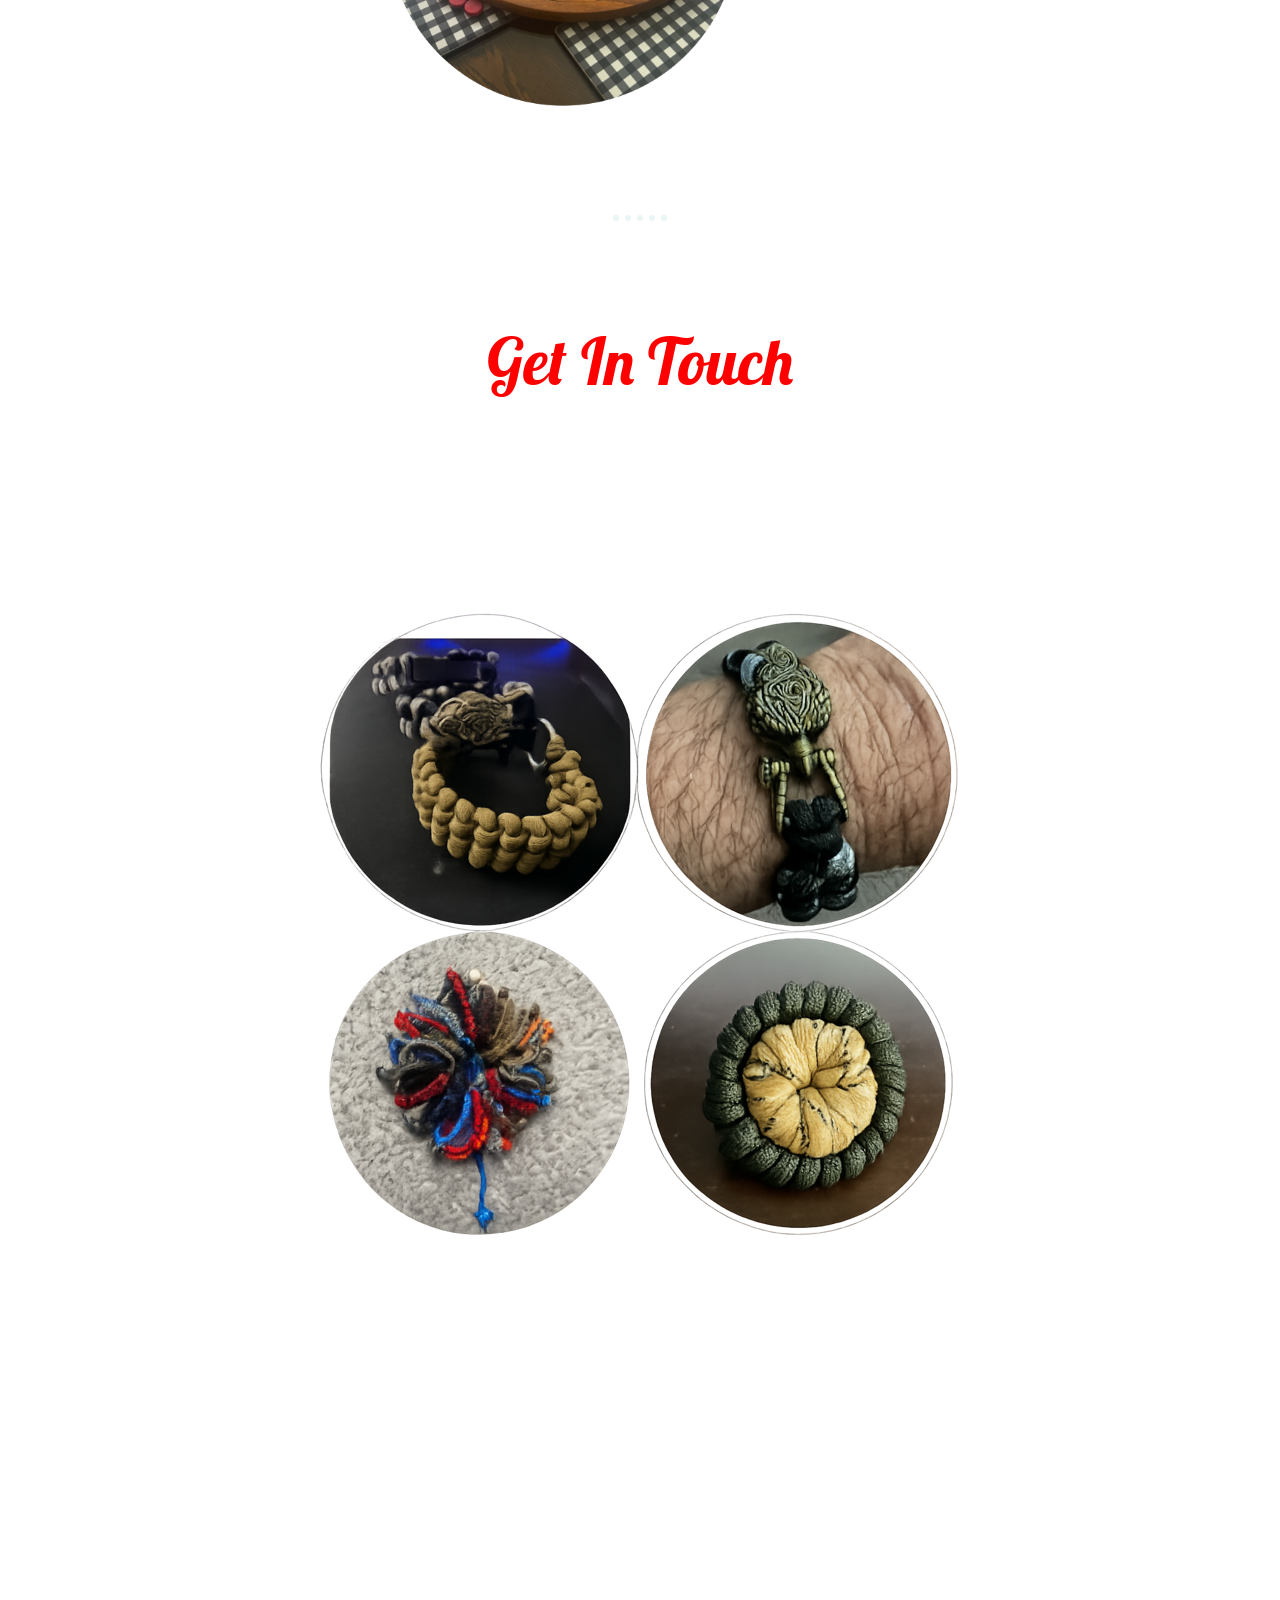
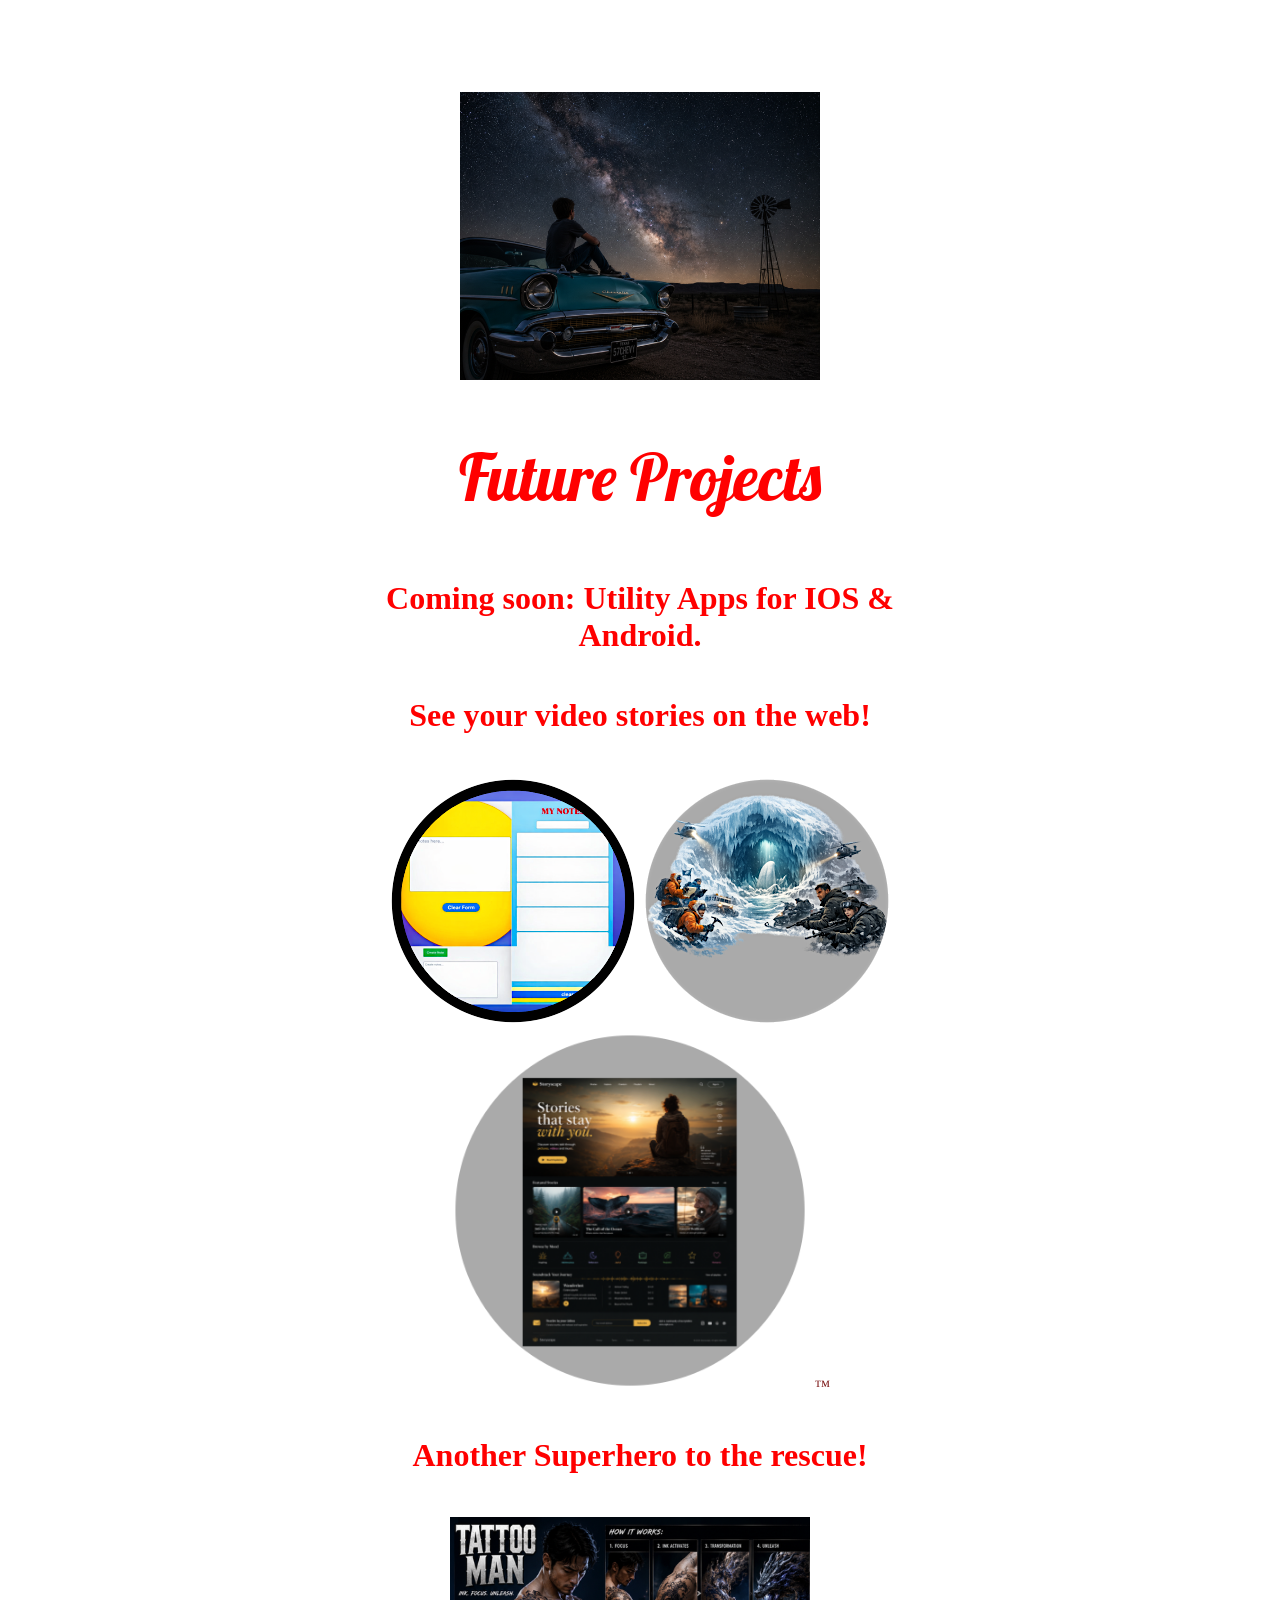
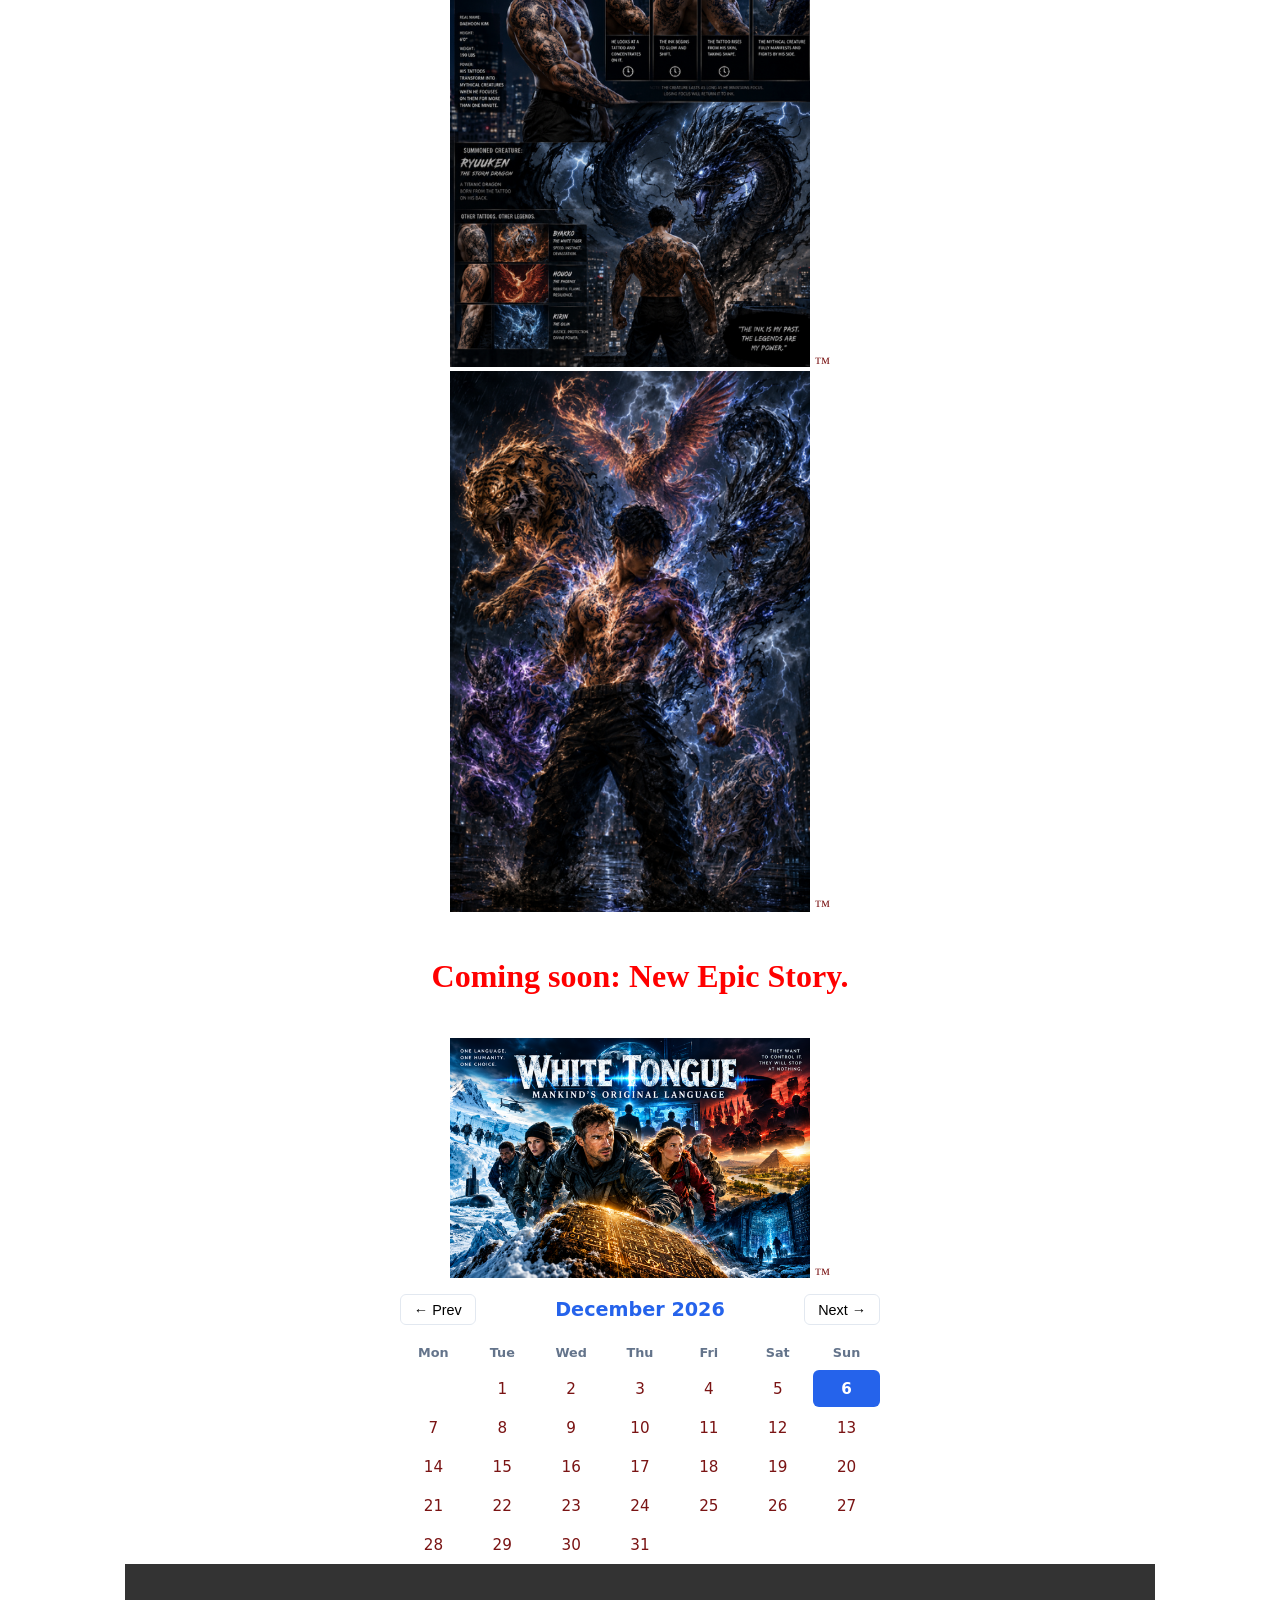
==== commit 41cf209d: "Update index.html" ====
--- a/index.html
+++ b/index.html
@@ -316,7 +316,7 @@
 
     <main class="content">
 
-        <h1>Visit About Me!</h1>
+        <h1>About Me!</h1>
 
     </main>
 
--- a/styles.css
+++ b/styles.css
@@ -253,3 +253,51 @@
   background-image: linear-gradient(to bottom, #30e3cb, #2bc4ad);
   text-decoration: none;
 }
+
+
+/* Navigation Bar Styling */
+
+.navbar {
+
+    background-color: #333;
+
+    padding: 1rem;
+
+}
+
+
+
+.navbar ul {
+
+    list-style-type: none;
+
+    display: flex;
+
+    gap: 20px;
+
+}
+
+
+
+.navbar a {
+
+    color: rgb(233, 37, 37);
+
+    text-decoration: none;
+
+    font-size: 1.1rem;
+
+}
+
+
+
+.navbar a:hover, .navbar a.active {
+
+    color: #ffd700; /* Highlight color on hover or active page */
+
+    text-decoration: underline;
+
+}
+
+
+}
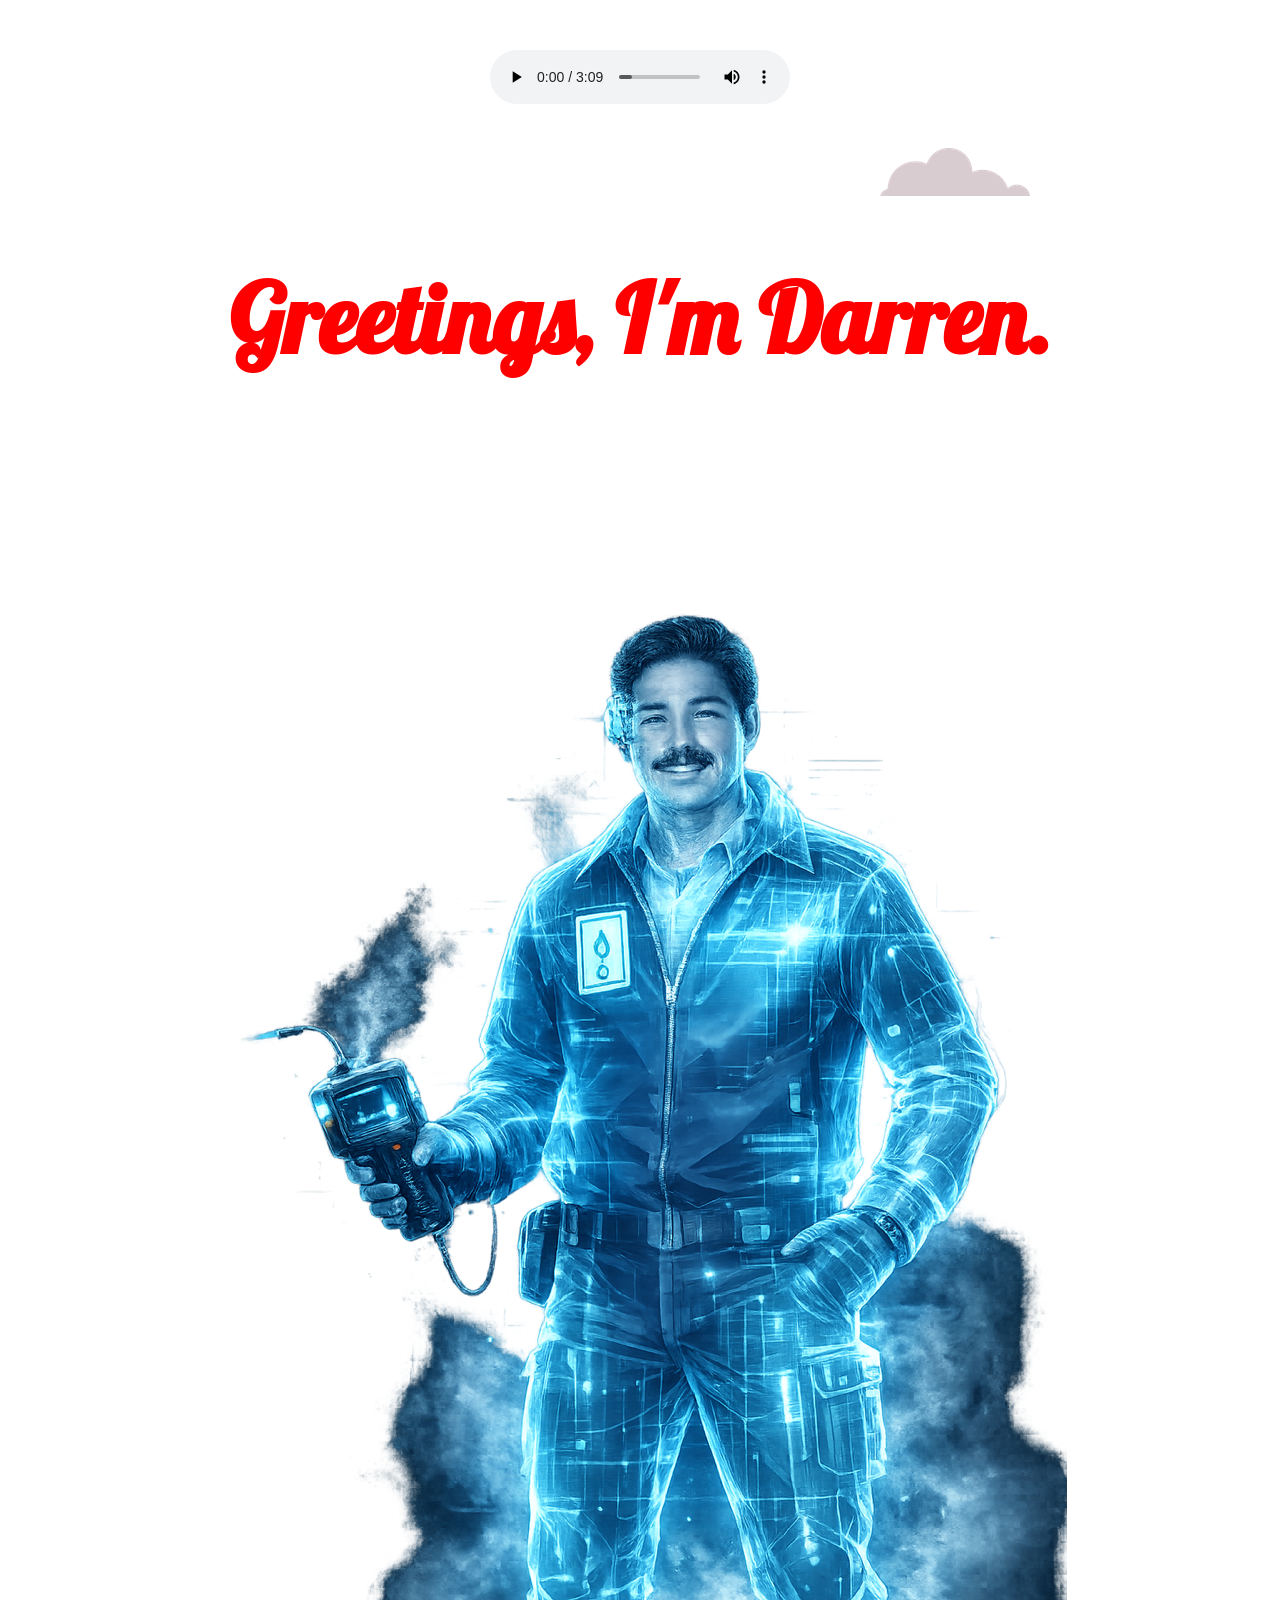
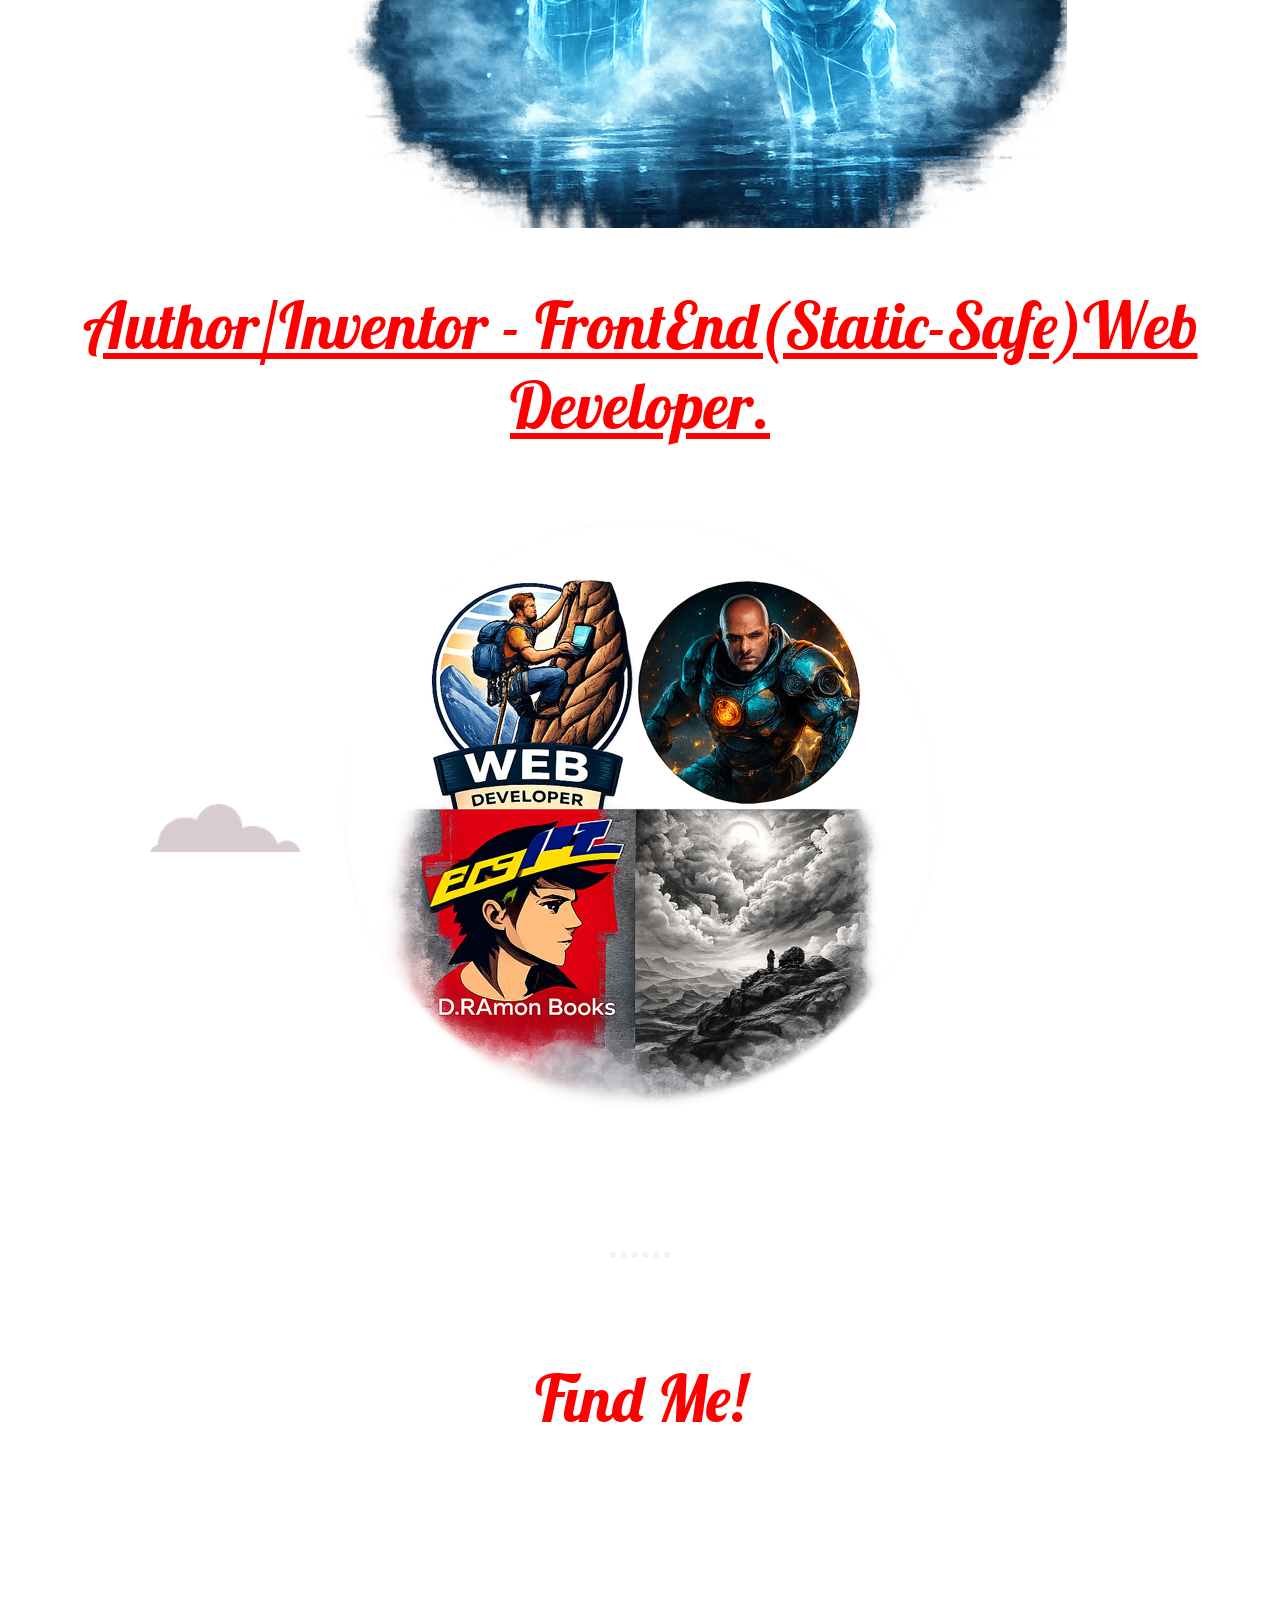
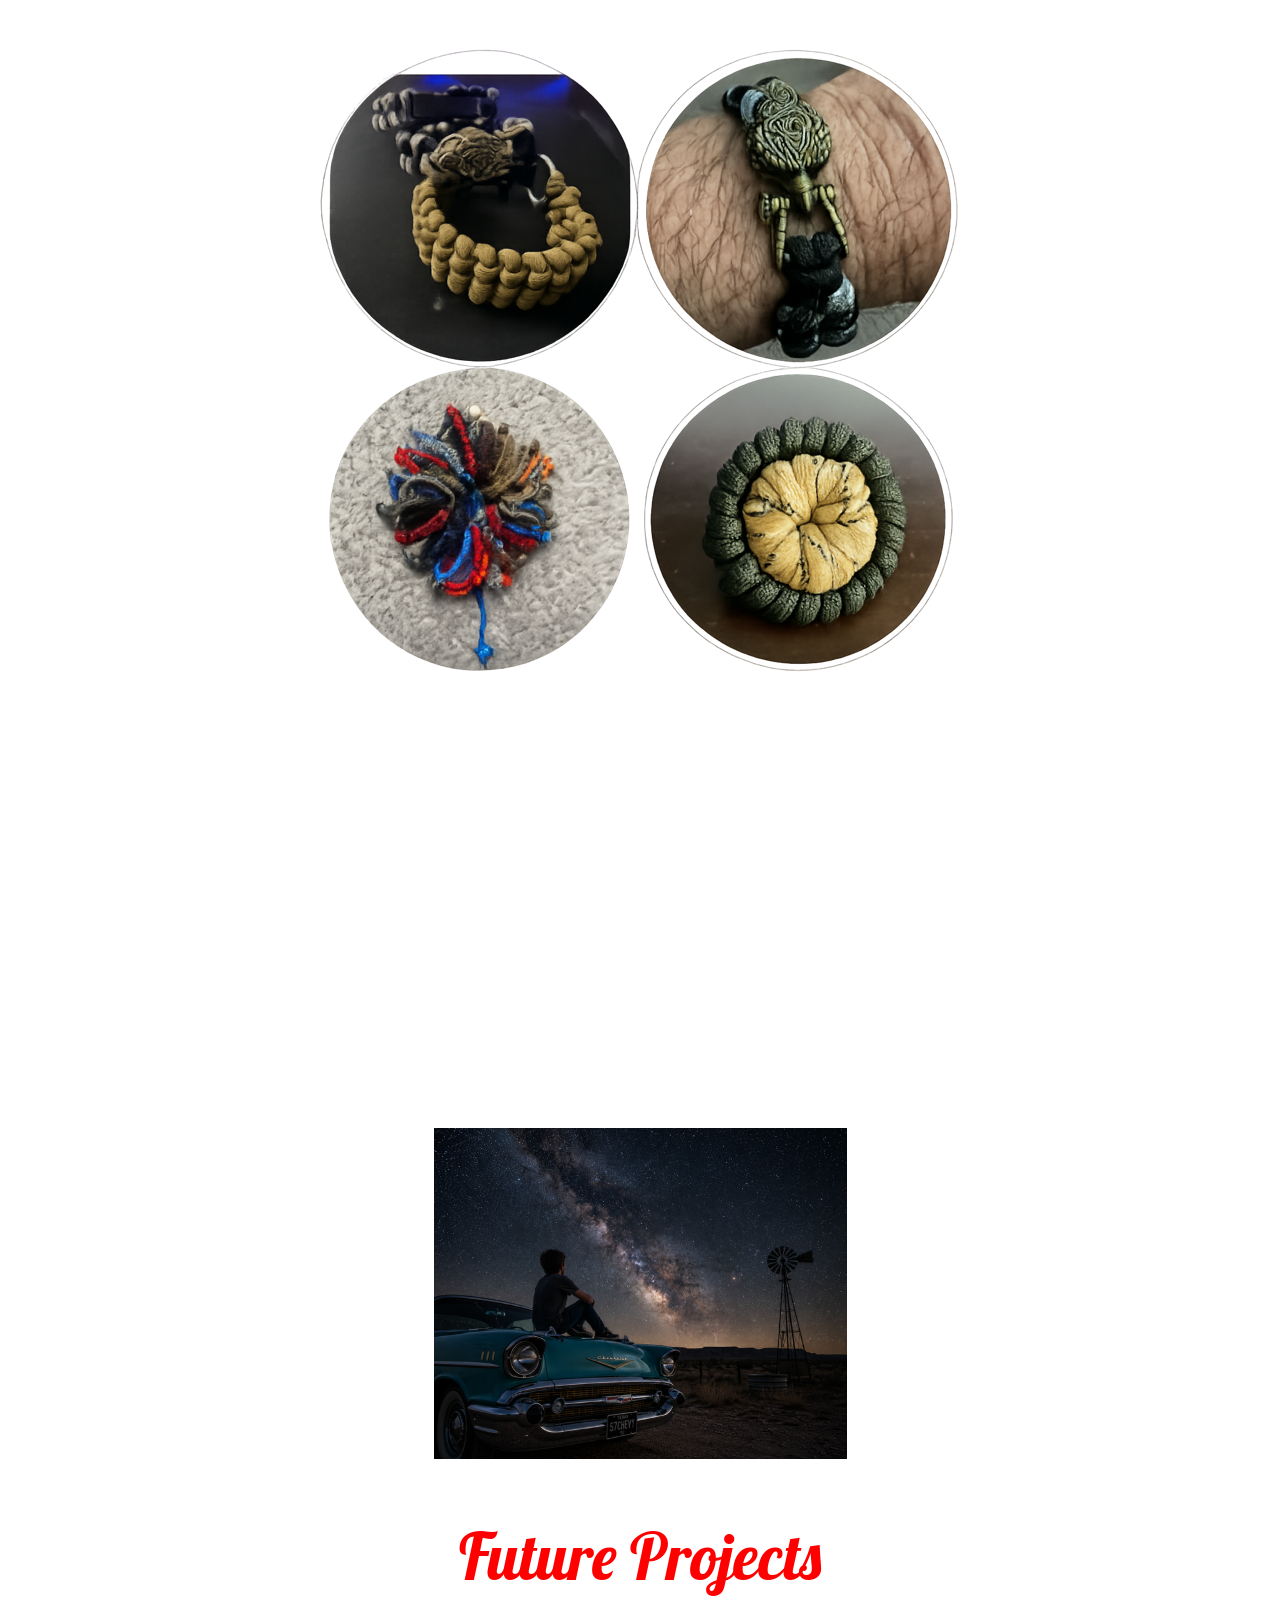
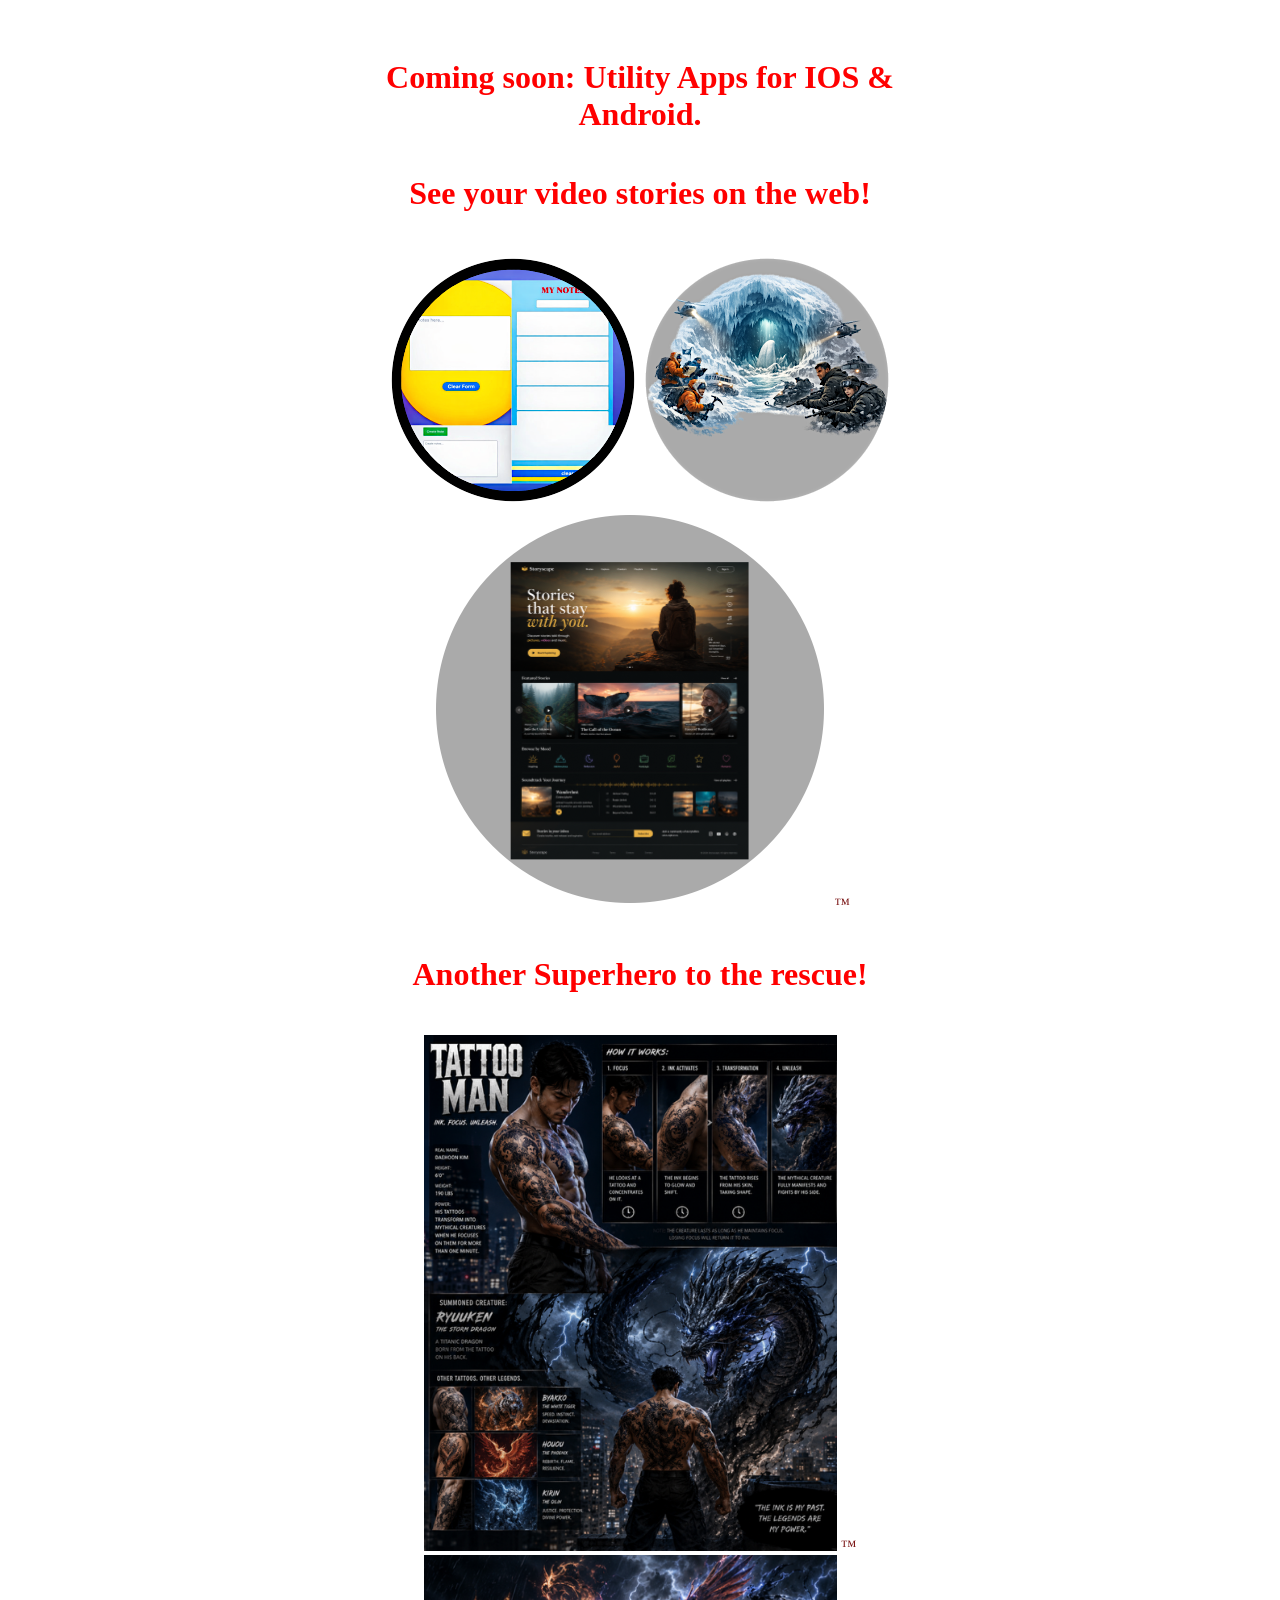
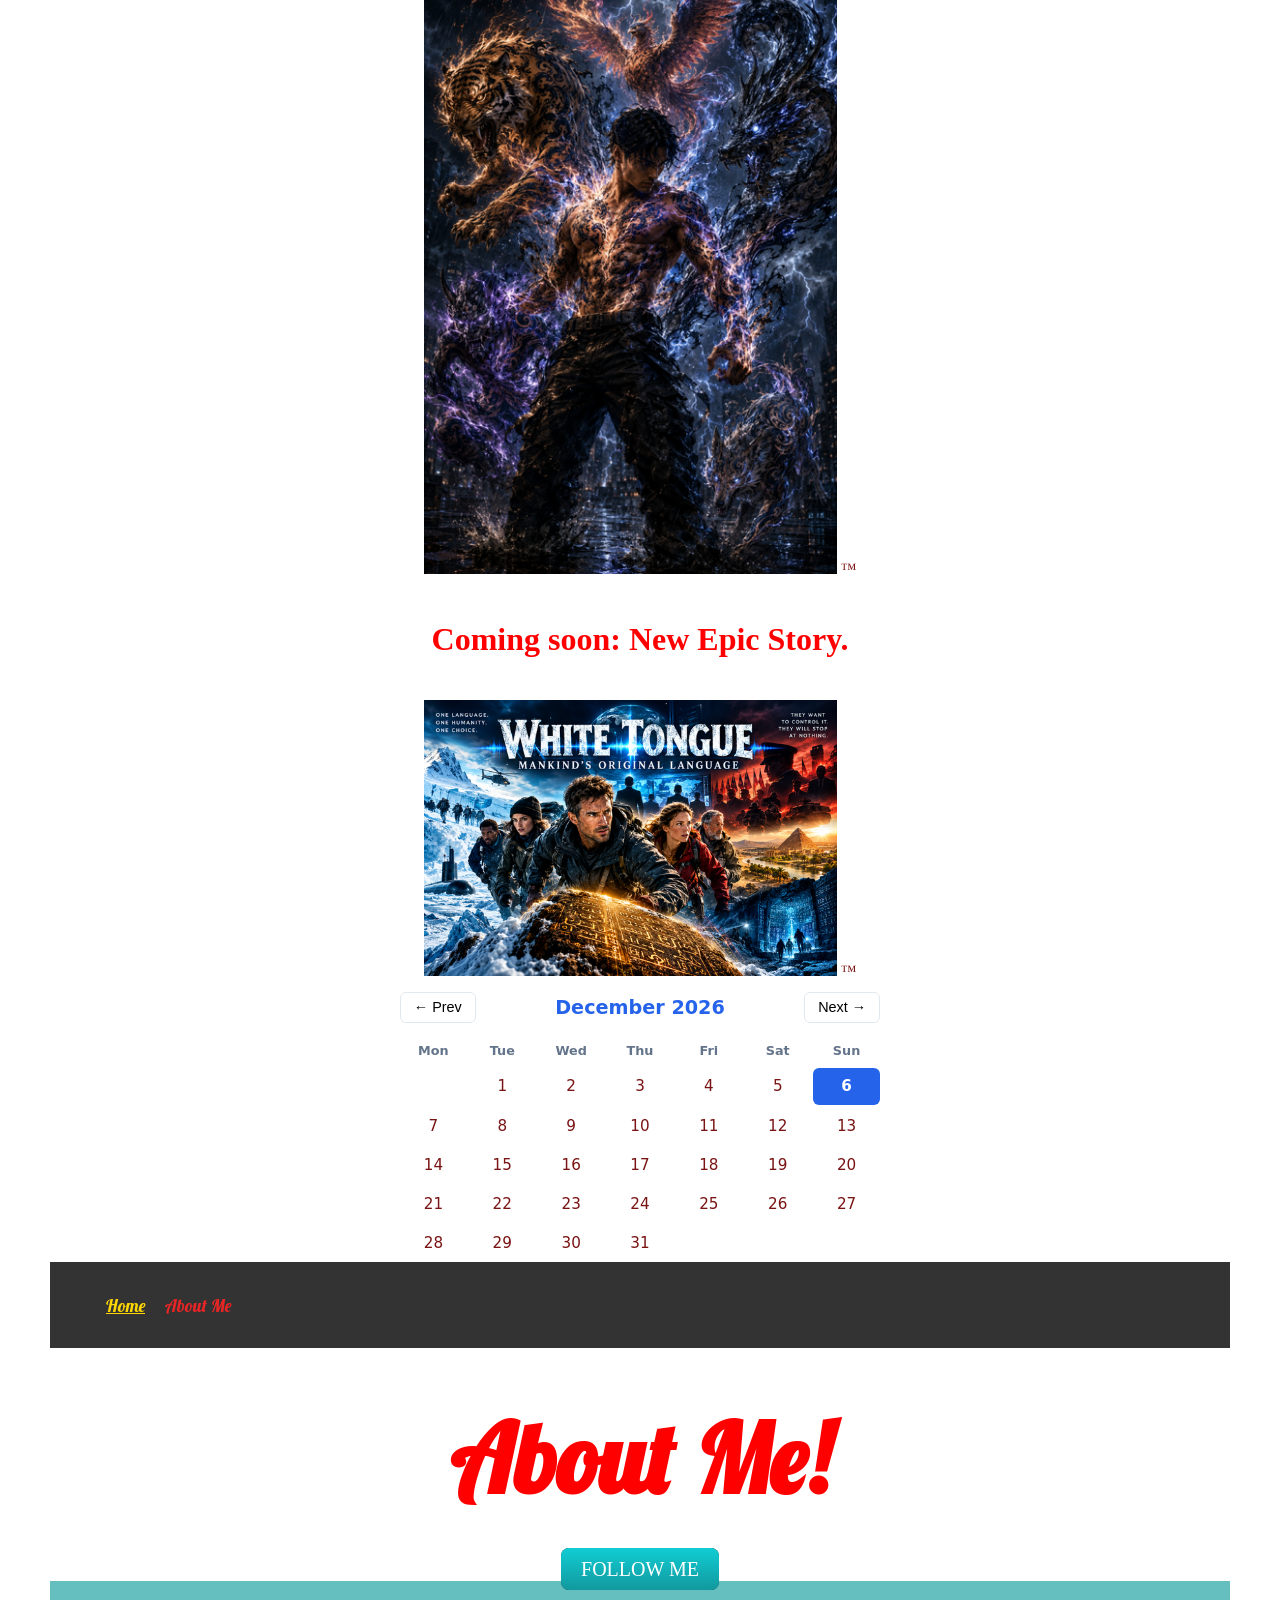
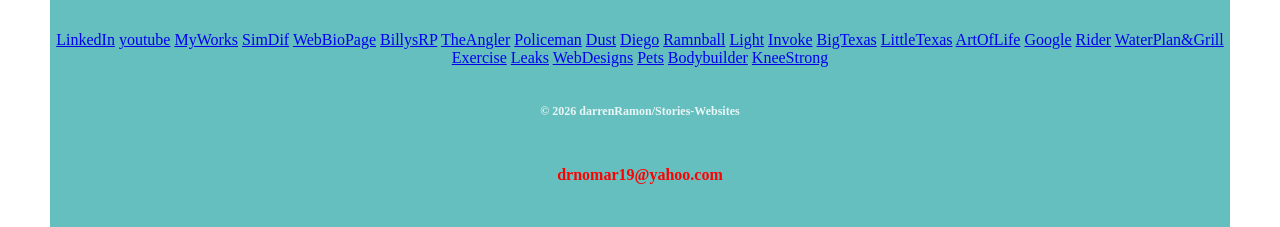
==== commit f107f592: "Update index.html" ====
--- a/index.html
+++ b/index.html
@@ -101,76 +101,11 @@
     <img class="books" src="fight2.png" alt="books-img">
   </div>
 
-  <div class="middle-container">
-    <div class="profile">
-      <img src="lastceltic.png" alt="Body" class="responsive">
-       
-      <h2>Hello!</h2>
-      
-      <!---<p class="intro"><h3>I'm an Inventor (Ram-N-Ball, Battleball, etc), Author (Invoke, Big Texas, etc) and Web Developer with emphasis in HTML, CSS and JS. I'm the founder of DramonBooks & Things. 
-        I ❤️ spending time with family and enjoy numerous sports.</h3></p>--->
-      
-      <h3>I'm an Inventor (Ram-N-Ball, Battleball, etc), Author (Invoke, Big Texas, etc) and Web Developer with emphasis in HTML, CSS and JS. I'm the founder of DramonBooks & Things. 
-        I ❤️ spending time with family and enjoy numerous sports. <strong>I am what my heritage has made me!</strong></h3>
-               <img src="together.png" alt="Body" class="responsive">
-       <h3>With age comes wisdom!</h3>
-               <img src="mecelt.png" alt="Body" class="responsive">
-    </div>
-    <hr>
-      <div class="skills"> 
-      <h2>Skills.</h2>
-          <p><h3>37 years (Lead) Sempra Energy & Design/Development for the Web</h3></P>
-         <p><h3>I started learning to code while earning my Computer Science Degree and in the process I became an Inventor and Author. Now I have ventured into web application 
-           developement-concentrating on Front End development with simplicity at it's core. Static sites are perhaps the safest of all.</h3></p>
-      <div class="skill-row">
-       
-        <img class="code-img" src="https://media2.giphy.com/media/v1.Y2lkPTc5MGI3NjExZHUyZDhnNWw4ZnJpMngyMmk3MDVqdXdsd3NsMnJnZjgyZDh1eXZ3dSZlcD12MV9pbnRlcm5hbF9naWZfYnlfaWQmY3Q9Zw/hmCa3sd3dZkvQ2riKj/giphy.gif" alt="code-img">
-        <img class="code-img" src="https://media2.giphy.com/media/v1.Y2lkPTc5MGI3NjExeG0zbXllMjY4c3pqNDZ2ZndpazNtdmNvemZ2MHlraHQ5bzB6MXZ5dCZlcD12MV9pbnRlcm5hbF9naWZfYnlfaWQmY3Q9Zw/NyhfyAkyaaJZeblM3H/giphy.gif" alt="code-img">      
-        <img class="code-img" src="https://media4.giphy.com/media/v1.Y2lkPTc5MGI3NjExN3h0ZWowZXN5ZGkxMDJzZTNtOGtoa2FiMWNtamgxZzZrYzQwYTd6NCZlcD12MV9pbnRlcm5hbF9naWZfYnlfaWQmY3Q9Zw/EHDh0hwOZPo6uAuYYN/giphy.gif" alt="code-img">   
-        
-        <img src="new2.png" alt="Body" class="responsive">
-        
-        <img class="code-img" src="https://media2.giphy.com/media/v1.Y2lkPTc5MGI3NjExNTFhN3NmdHUyaDVkbzZ1ZHd0dXpkZ3huMXA0eDloZDdrN3d2aWd6ciZlcD12MV9pbnRlcm5hbF9naWZfYnlfaWQmY3Q9Zw/5s8wlQeueybLyotxnE/giphy.gif" alt="code-img">
-        <img class="code-img" src="https://media1.giphy.com/media/v1.Y2lkPTc5MGI3NjExZTMyODhpZzBiZzNpdjZreGExbjN1a3QyNzJmemk1ZjduNWw5dTUwNiZlcD12MV9pbnRlcm5hbF9naWZfYnlfaWQmY3Q9Zw/gUCu0iZmufpawdoNB8/giphy.gif" alt="code-img">
-        <img class="code-img" src="https://media3.giphy.com/media/v1.Y2lkPTc5MGI3NjExdjU0anU1NWhrenU2MXphajMxMHI4dXFkdndsemE4MGVxaWo3cTMxeiZlcD12MV9pbnRlcm5hbF9naWZfYnlfaWQmY3Q9Zw/Vex1Q4YxVh0aNu4Iz5/giphy.gif" alt="code-img">
-
-        <img src="utiyman.png" alt="Body" class="responsive">
-       </div>
-        
-         <h2>Author!</h2>
-      <!---<p class="intro"><h3>Author of numerous books since 2017!</h3></p>--->
-        <h3>Author of numerous books since 2017!</h3>
-        
-        <img src="cascade2.png" alt="Body" class="responsive">
-        <img src="cascade5.png" alt="Body" class="responsive">
-        
-         <h2>Inventor!</h2>
-      <p class="intro"><h3>Battle-Ball, RamNBall!</h3></p>
-        <img src="ram7.png"alt="Body" class="responsive" >
-        
-        
-      <div class="skill-row">
-          <h2>Kings in the corner Challenger</h2>
-          <h3>Exciting card game and easy to learn!</h3>
-          <img src="kingsbike.png" alt="Body" class="responsive">
-          <h2>Mountain Biking</h2></br>
-        <strong>Fun and Exciting!</strong>
-    <p><h3>Santa Rosa Plateau trails-CA, Fort Stevens Park biking trails, Rock Creek trail and other places to ride are fantastic locations.</h3></p>
-        
-          <fieldset><legend><legend>Ride</fieldset>
-          <fieldset><legend><legend>Strength</fieldset>
-            <fieldset><legend><legend>Purpose</fieldset>
-              <fieldset><legend><legend>Joy</fieldset>
-
-                <h3>Crokinole Game Enthusiast</h3>
-           <img src="Crokinolegame.png" alt="Body" class="responsive">
-                
-        </div>
-    </div>
+ 
                              
      <hr>
     <div class="contact-me">
-      <h2>Get In Touch</h2>
+      <h2>Find Me!</h2>
       <p><h3>If you love simple and minimal things as much as I do, I offer inexpensive and affordable websites!</h3></p>
        <img src="cord1.png" alt="Body" class="responsive">
        <!---<img class="6-img" src="6.png" alt="wrist-img">--->
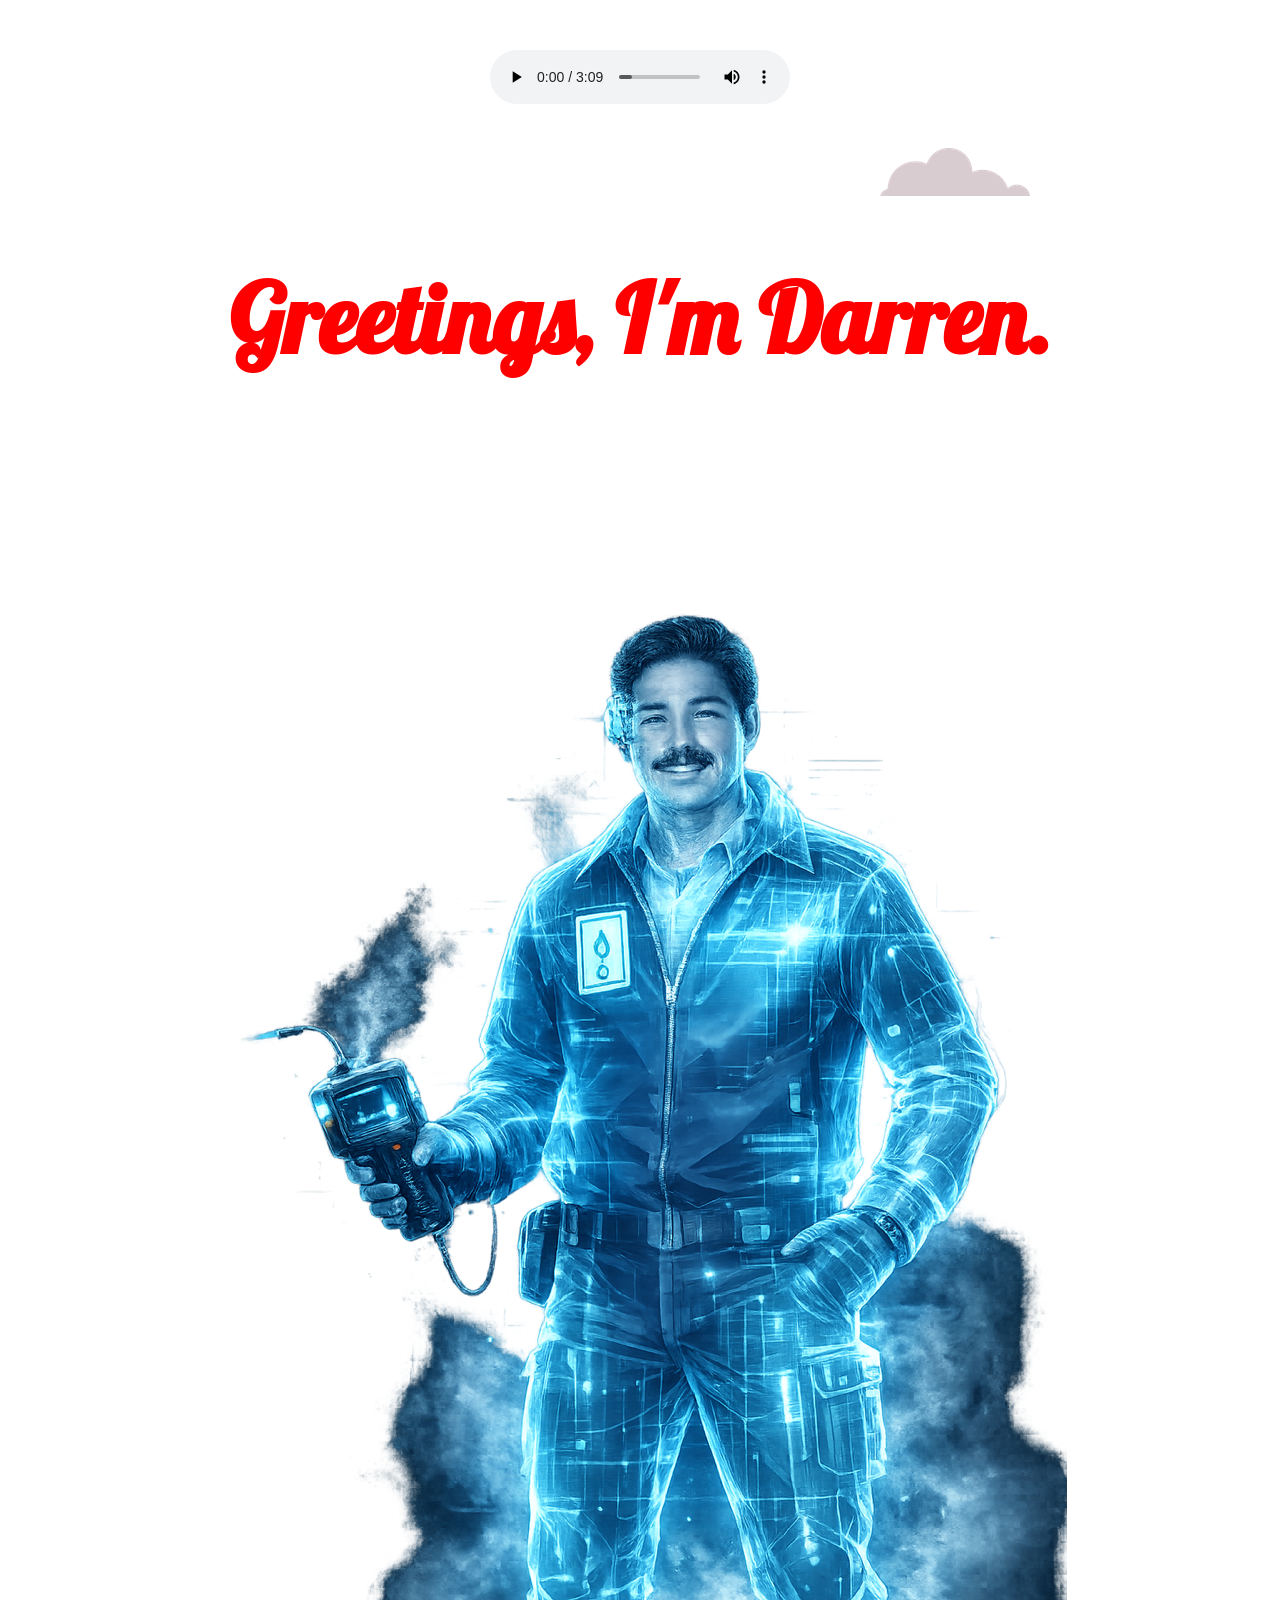
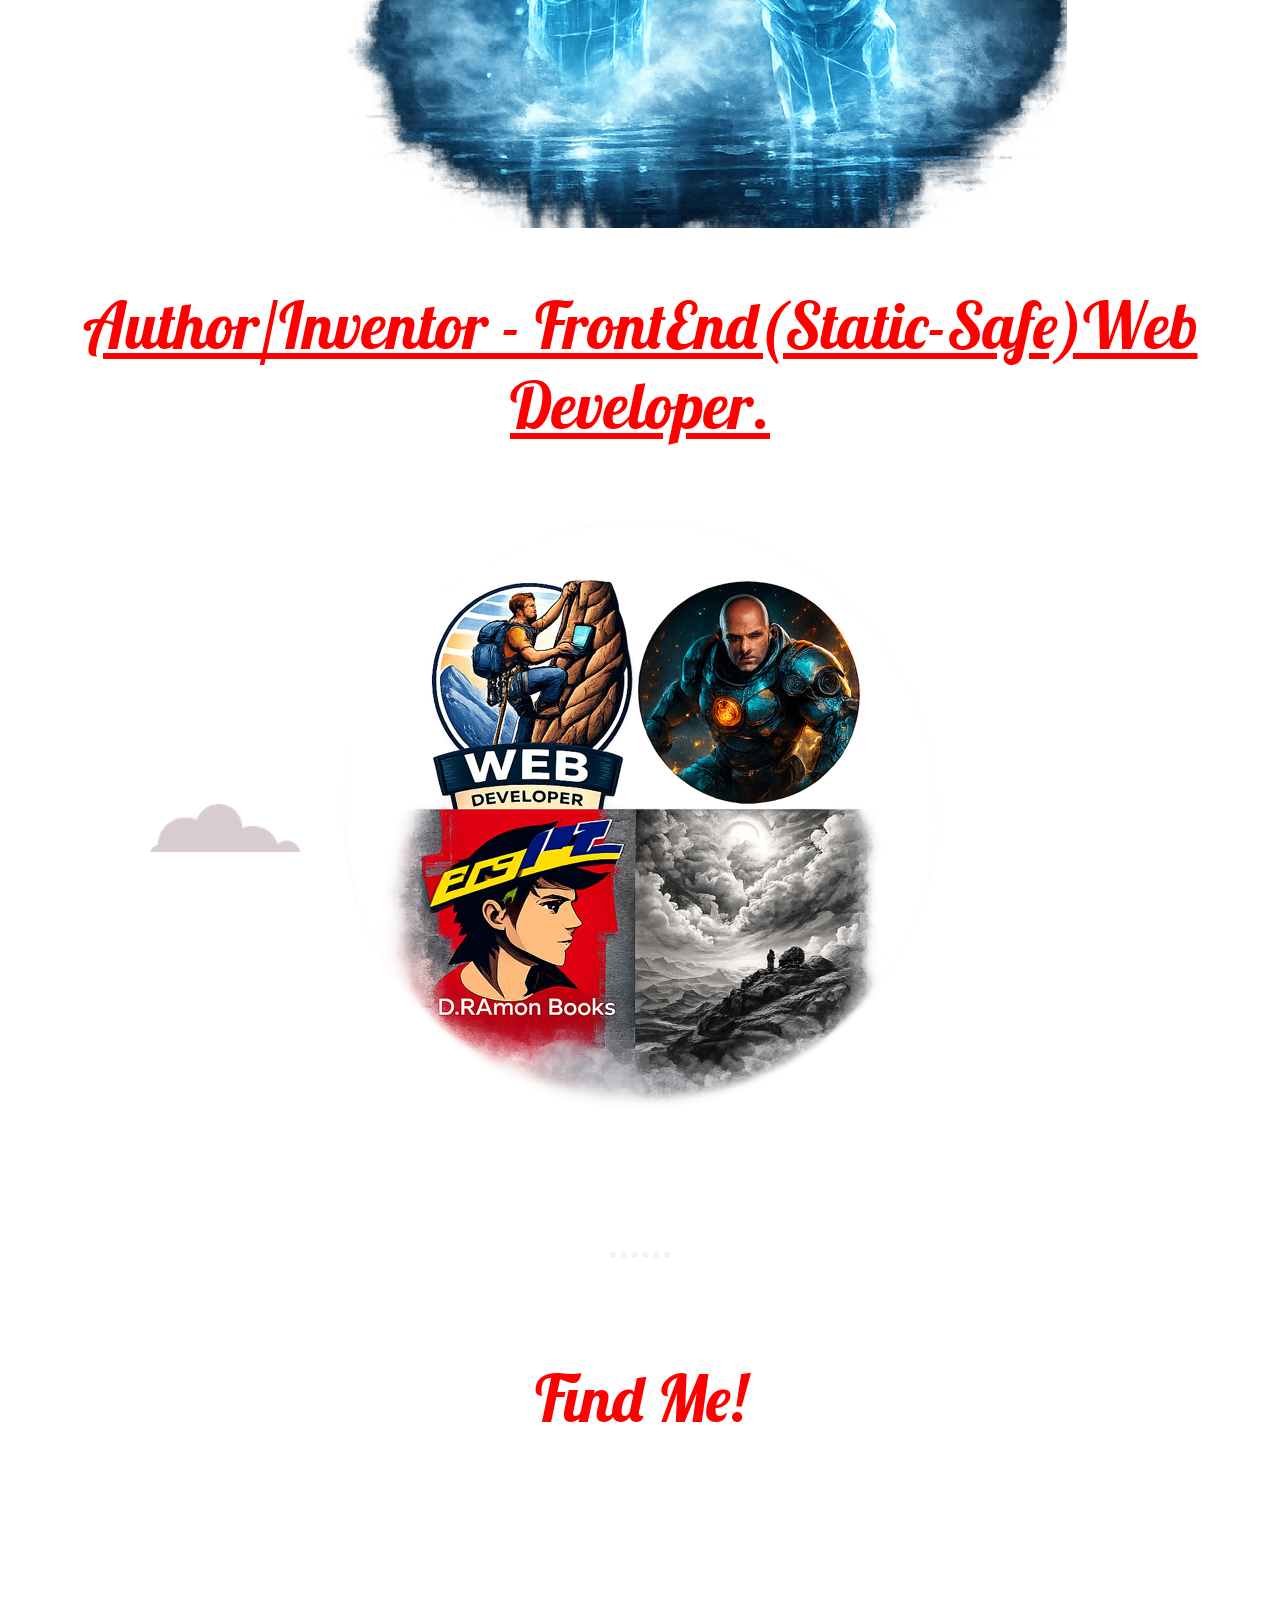
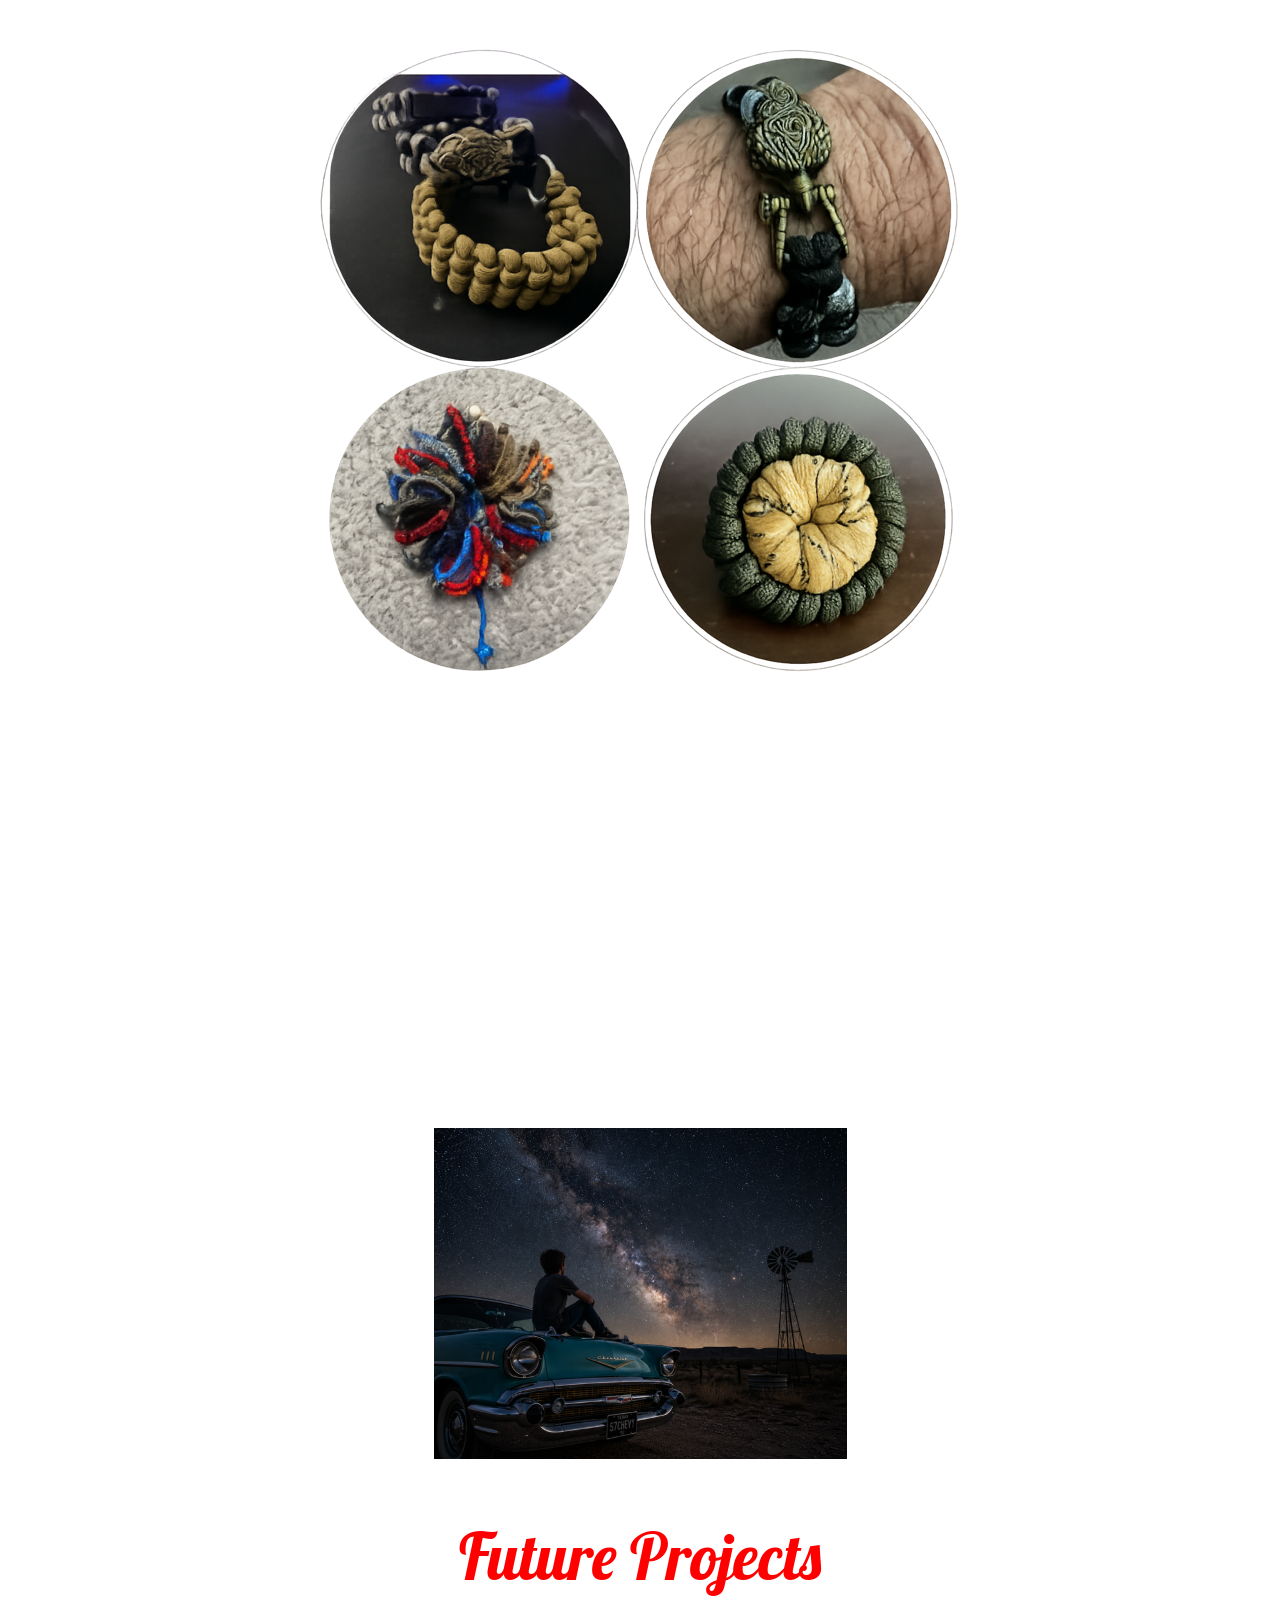
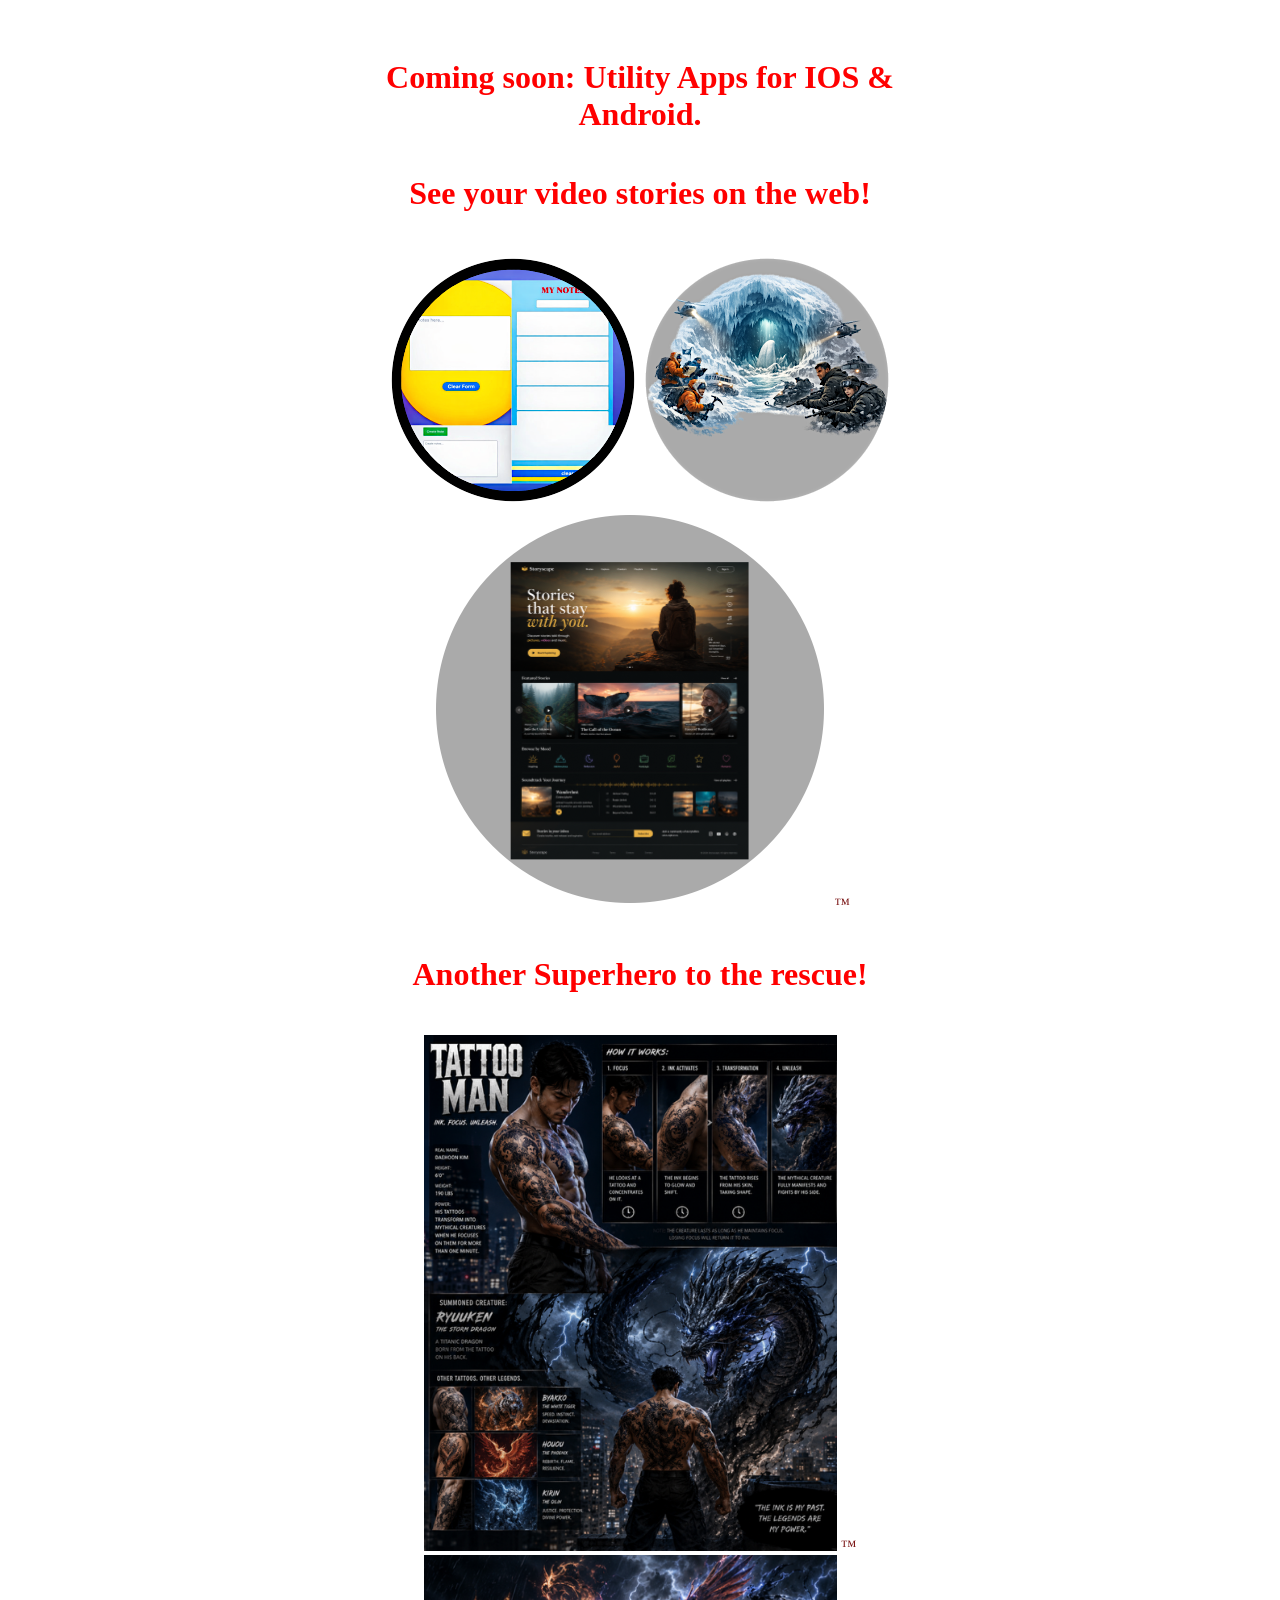
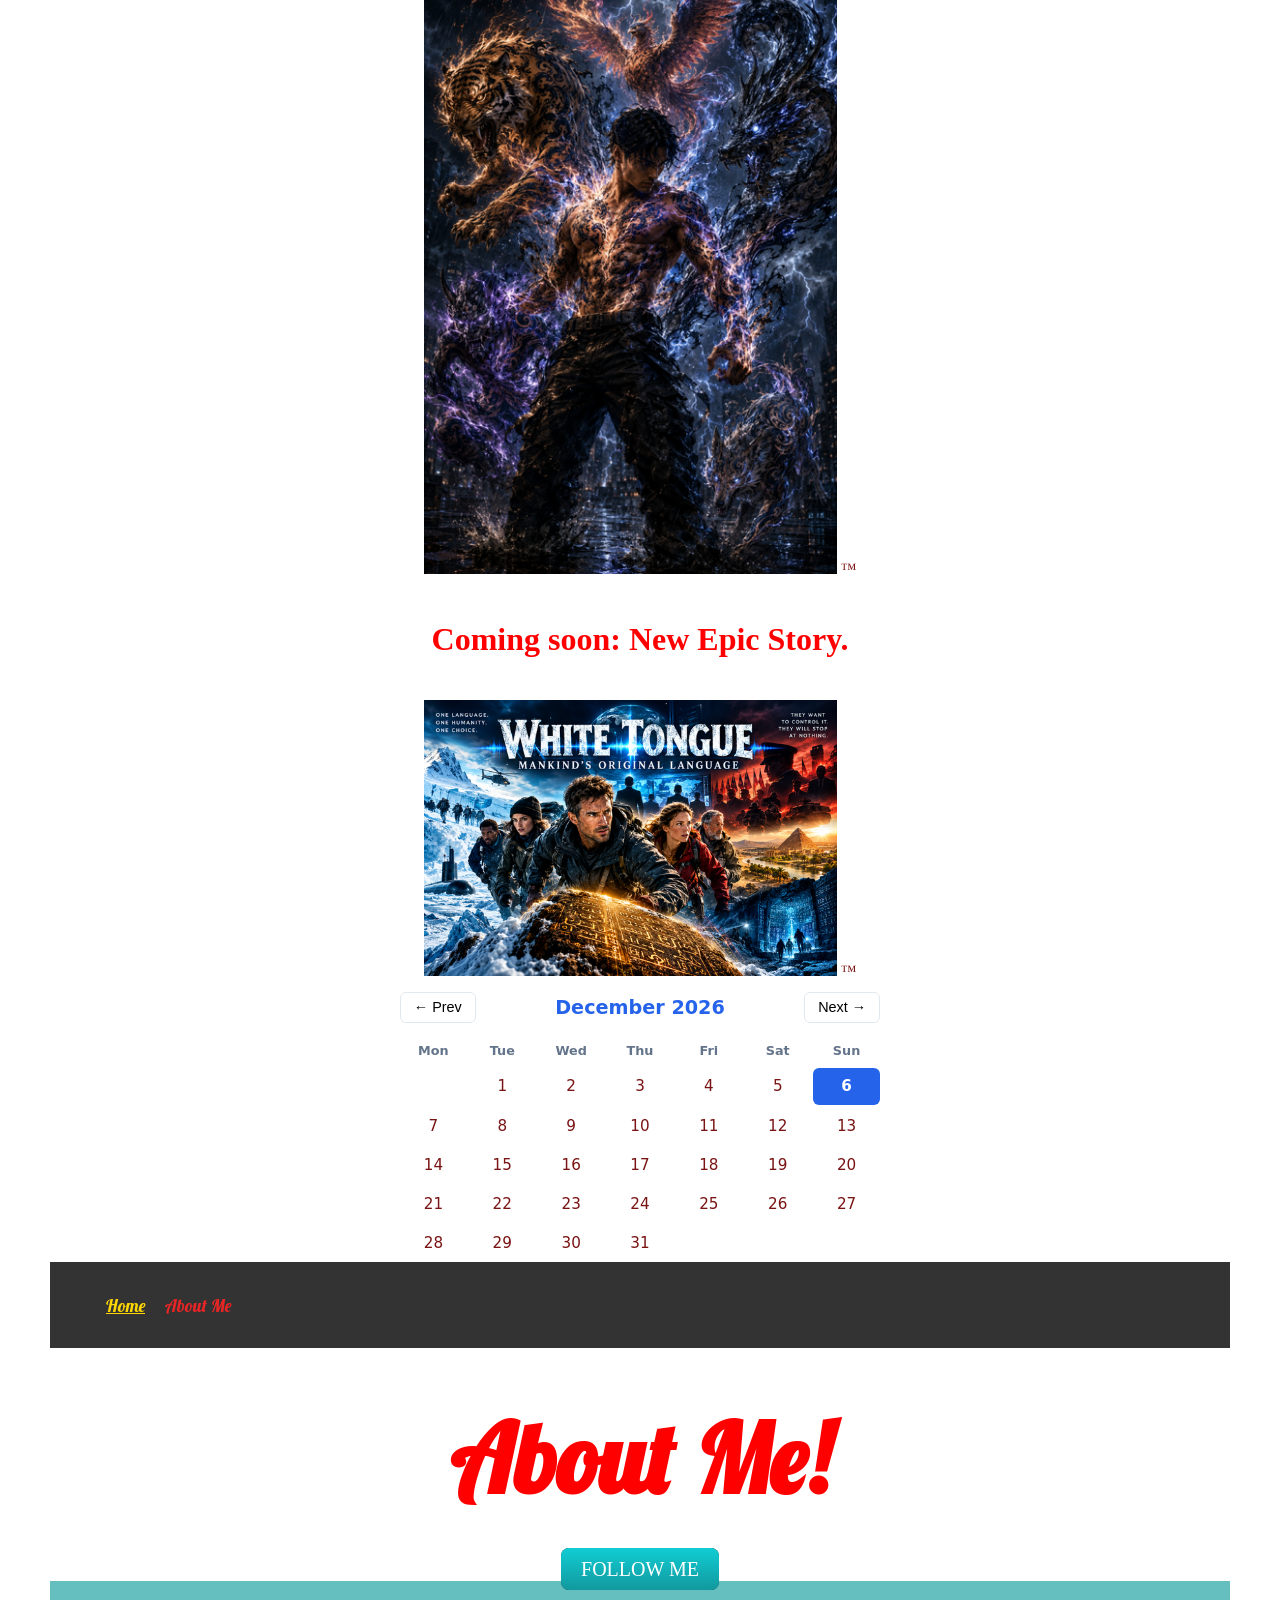
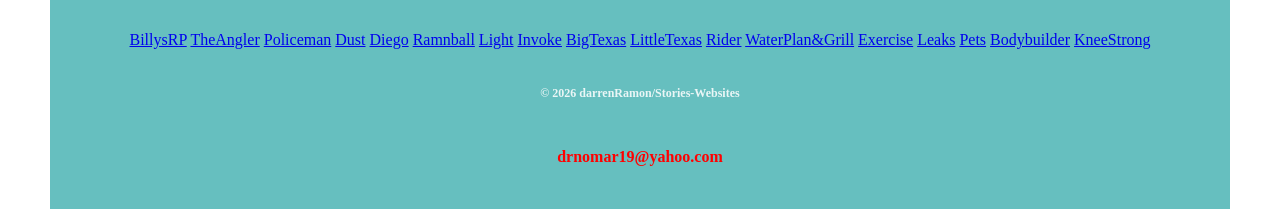
==== commit 541f8688: "Update index.html" ====
--- a/index.html
+++ b/index.html
@@ -263,11 +263,6 @@
       <a class="btn" href="https://g.co/kgs/7r1ZAt">FOLLOW ME</a>
                
 <div class="bottom-container">
-    <a class="footer-link" href="https://www.linkedin.com/in/darrenramon">LinkedIn</a> 
-    <a class="footer-link" href="https://www.youtube.com/channel/UCciGsLnrf2xI5cnEgfGmOQA">youtube</a>
-    <a class="footer-link" href="https://dramonbal.github.io/MyWorks/">MyWorks</a>
-    <a class="footer-link" href="https://ramnbooks.simdif.com/">SimDif</a>
-    <a class="footer-link" href="https://bio.site/Dramon">WebBioPage</a>
     <a class="footer-link" href="https://dramonbal.github.io/RockPile/">BillysRP</a>
     <a class="footer-link" href="https://dramonbal.github.io/RockAngler/">TheAngler</a>
     <a class="footer-link" href="https://dramonbal.github.io/Billy/">Policeman</a>
@@ -278,13 +273,10 @@
     <a class="footer-link" href="https://dramonbal.github.io/Invoke/">Invoke</a>
     <a class="footer-link" href="https://dramonbal.github.io/BigTexas/">BigTexas</a>
     <a class="footer-link" href="https://dramonbal.github.io/littletexas/">LittleTexas</a>
-     <a class="footer-link" href="https://dramonbal.github.io/ArtOfLife/">ArtOfLife</a>
-    <a class="footer-link" href="https://www.google.com/search?q=darren+e.+ramon&client=safari&hs=mFmp&sa=X&sca_esv=efff2c96d3f18bd3&sxsrf=ANbL-n6rVJ96oZBmOj_ShIKOidQ1Rmh0TQ%3A1777178261743&udm=50&fbs=[base64]&aep=1&ntc=1&ved=2ahUKEwjNovn32IqUAxXEDjQIHRt7FB0Q2J8OegQICRAE&biw=414&bih=710&dpr=2&mstk=AUtExfCAUhbK2nLD33vK9KteyRmQguN5nkQ2CARVK_ZsEyDy_ejmSGVfUOh6JX6bcS1TweR2pWjYZKlyQNPcqPhWMDZpQb_aOnqqCVIw-W-iwI-tZf96eIkrDRczJXgESmko9kb5mpRZRpuLDsZJrHsnUsj-NQZ82W5Wu5Q&csuir=1&zx=1778101952115&mtid=vK77aaXdJoPDkPIPoIbsqA0">Google</a>
     <a class="footer-link" href="https://detectionsites.github.io/rider/">Rider</a>
     <a class="footer-link" href="https://dramonbal.github.io/WateringPlan/">WaterPlan&Grill</a>
     <a class="footer-link" href="https://detectionsites.github.io/Exercise/">Exercise</a>
     <a class="footer-link" href="https://detectionsites.github.io/Detections/">Leaks</a>
-    <a class="footer-link" href="https://detectionsites.github.io/Webdesign/">WebDesigns</a>
     <a class="footer-link" href="https://detectionsites.github.io/MyPets/">Pets</a>
     <a class="footer-link" href="https://detectionsites.github.io/bodybuilder/">Bodybuilder</a>
     <a class="footer-link" href="https://detectionsites.github.io/KneeStrong/">KneeStrong</a>
--- a/styles.css
+++ b/styles.css
@@ -299,5 +299,6 @@
 
 }
 
-
-}
+}
+
+
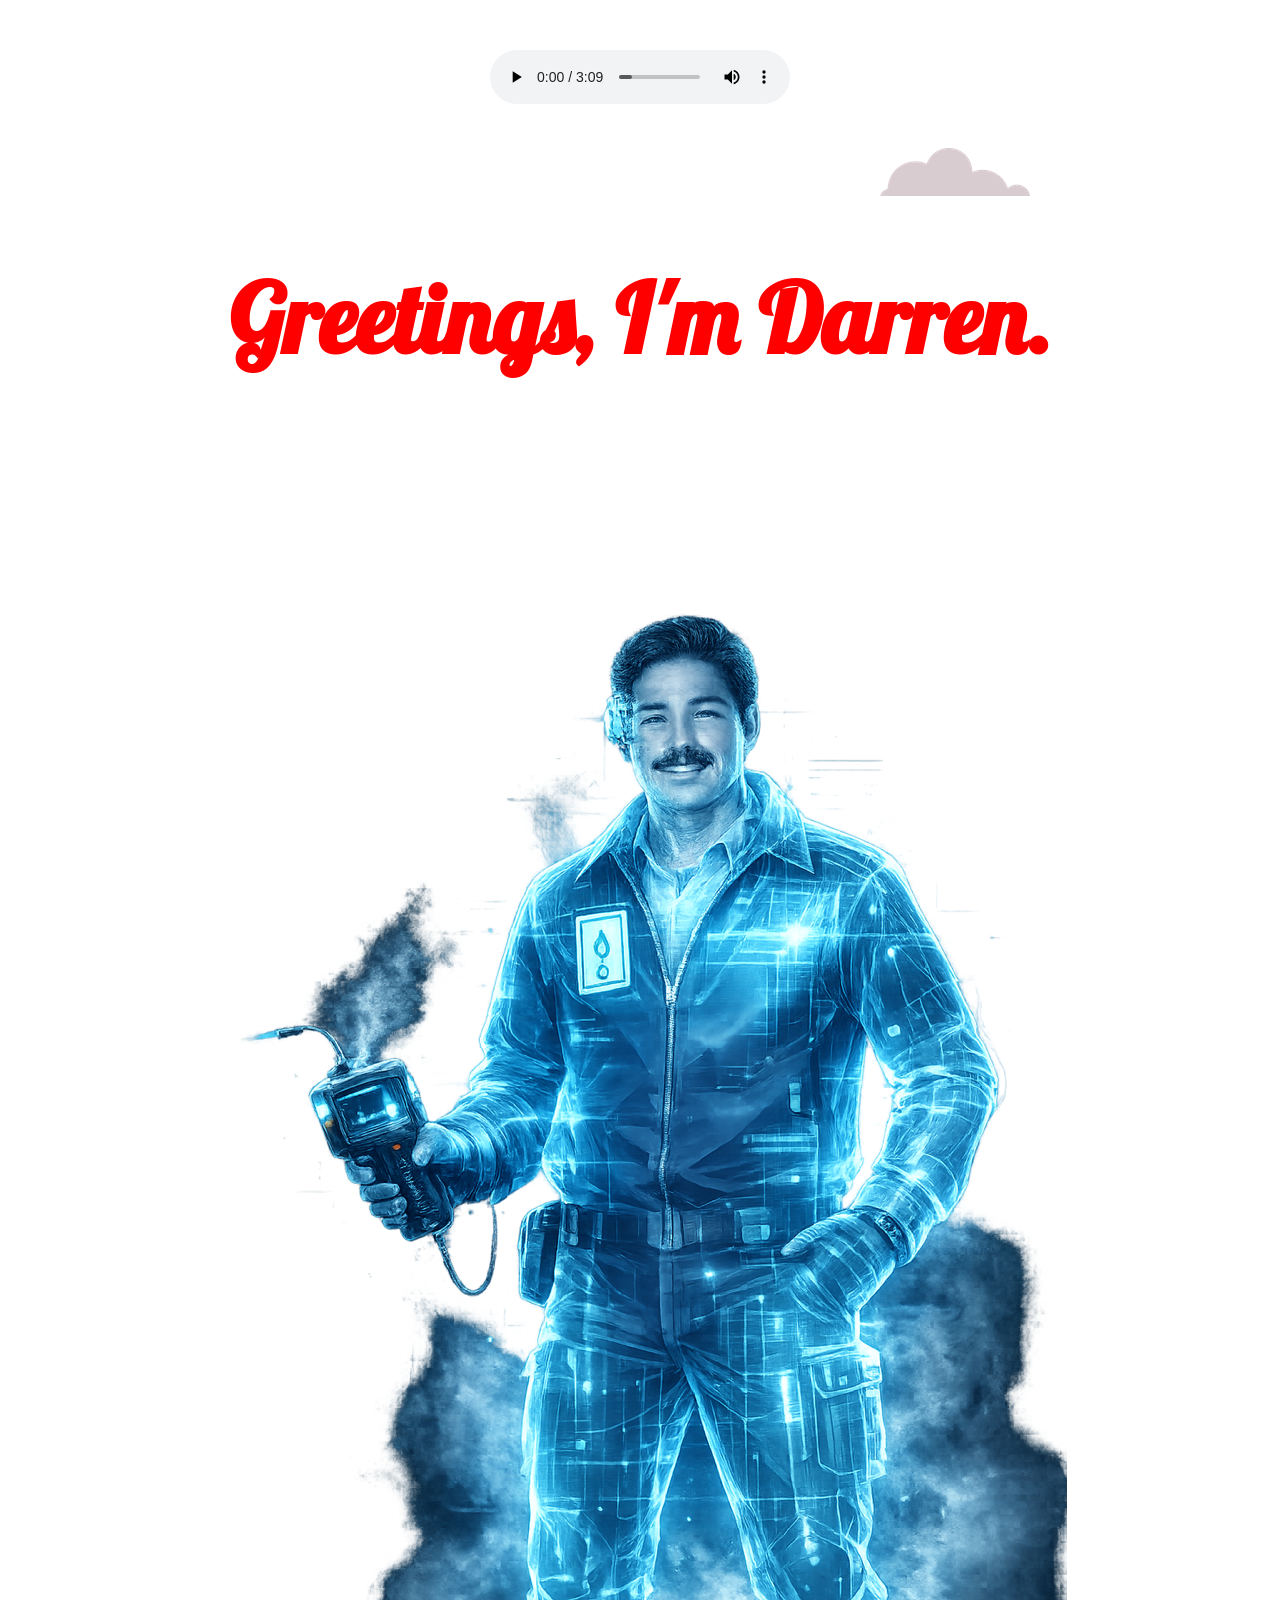
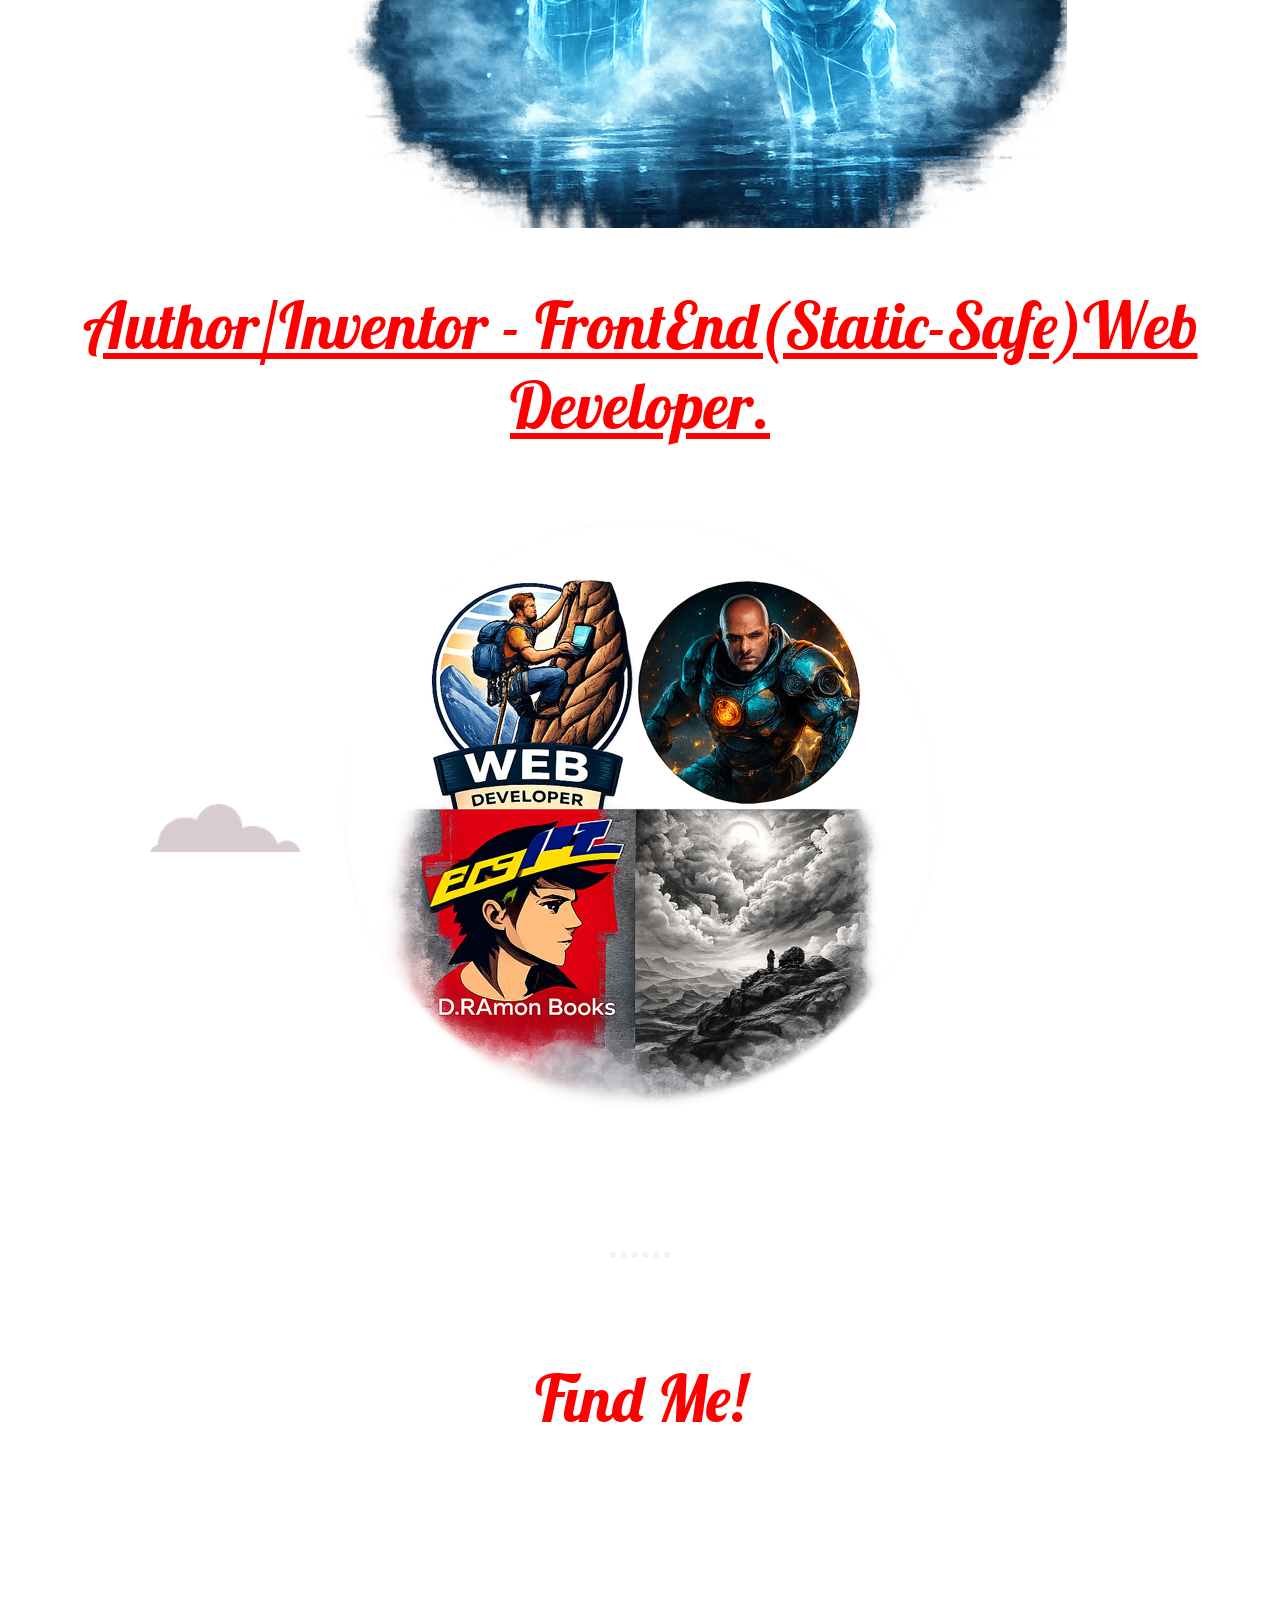
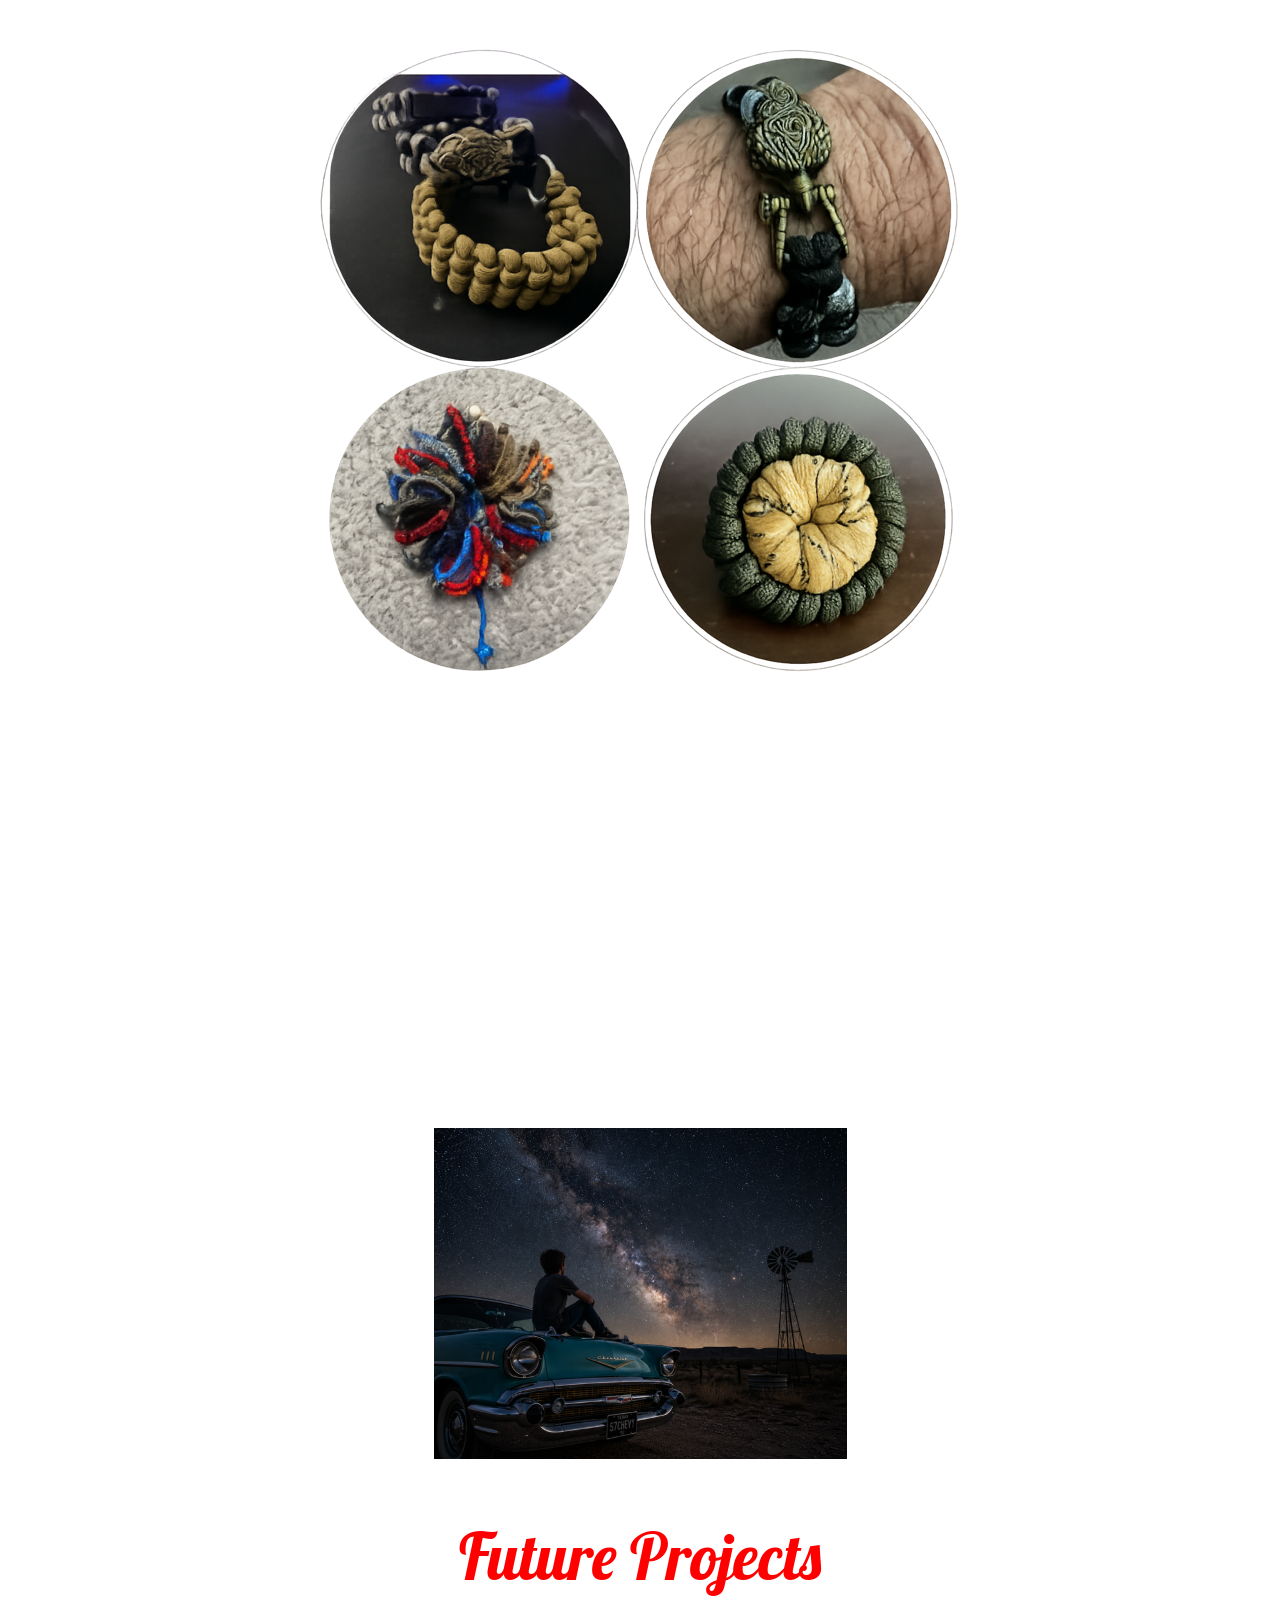
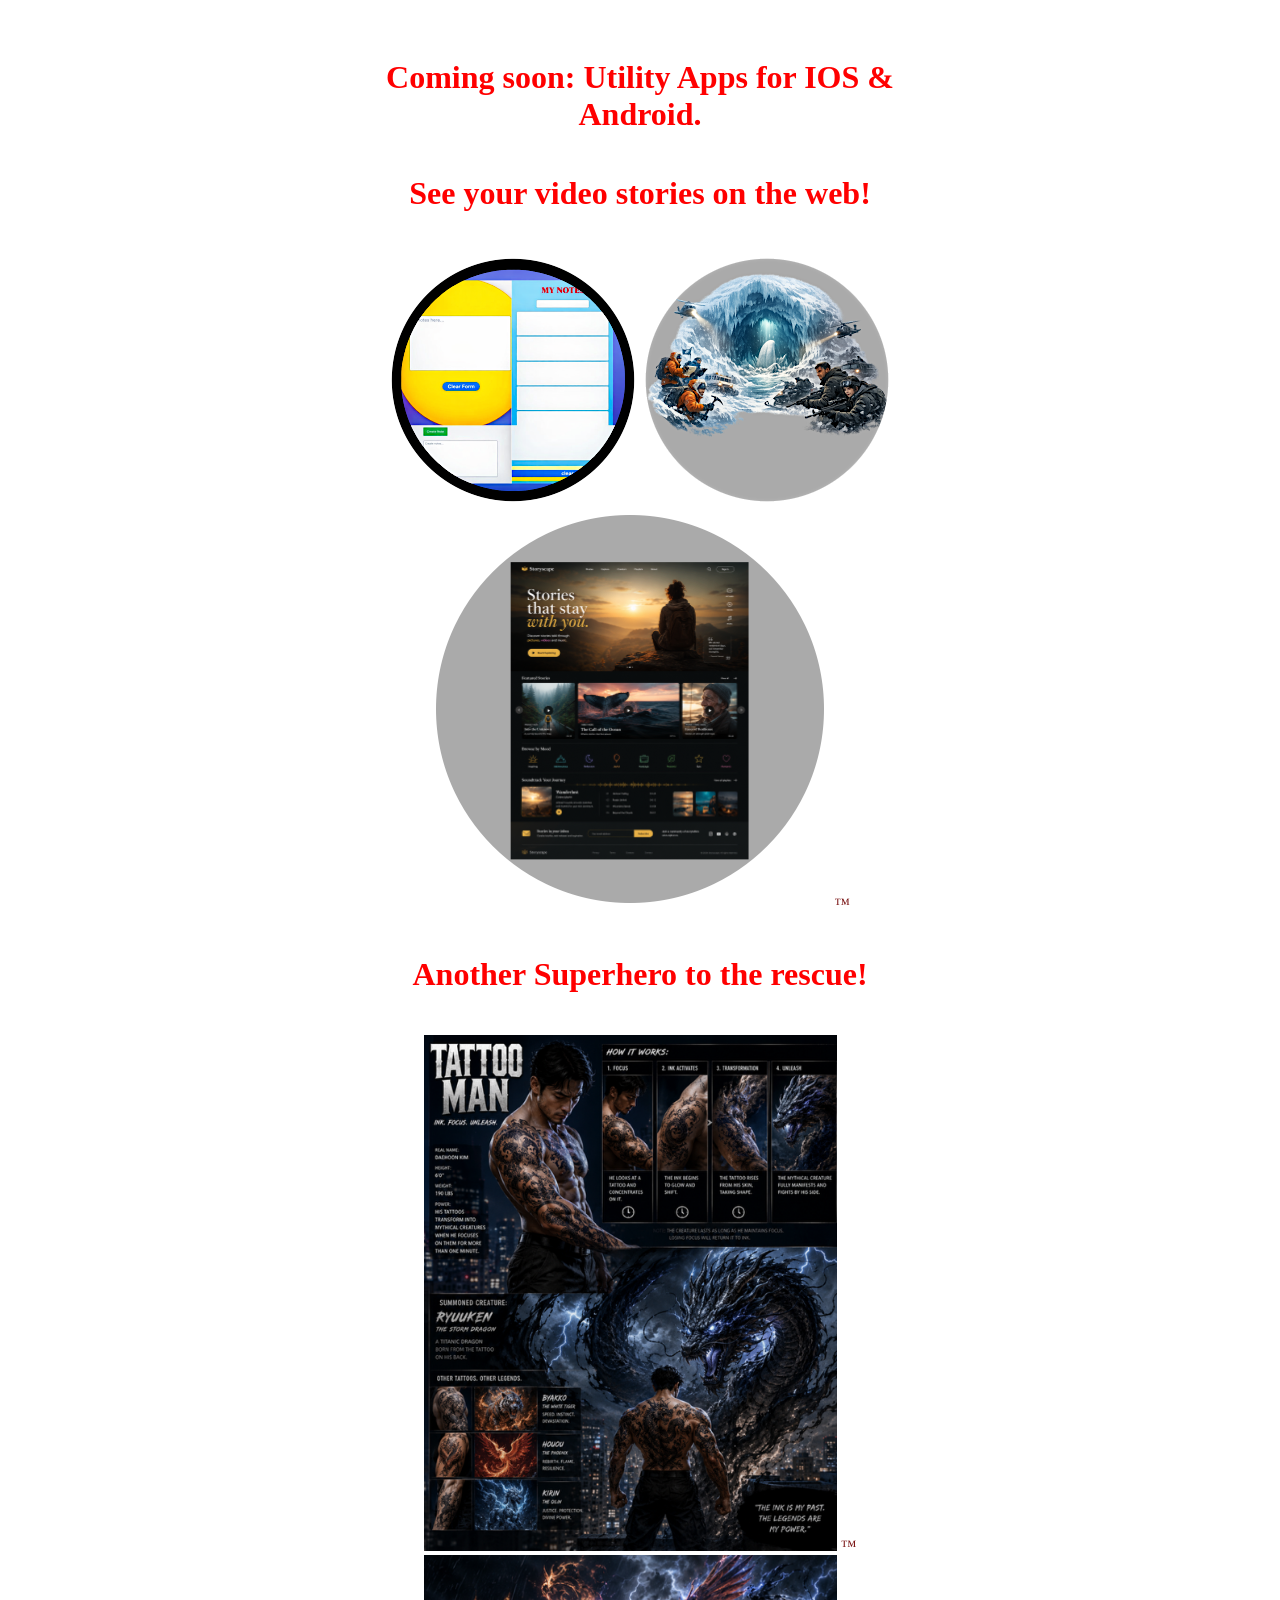
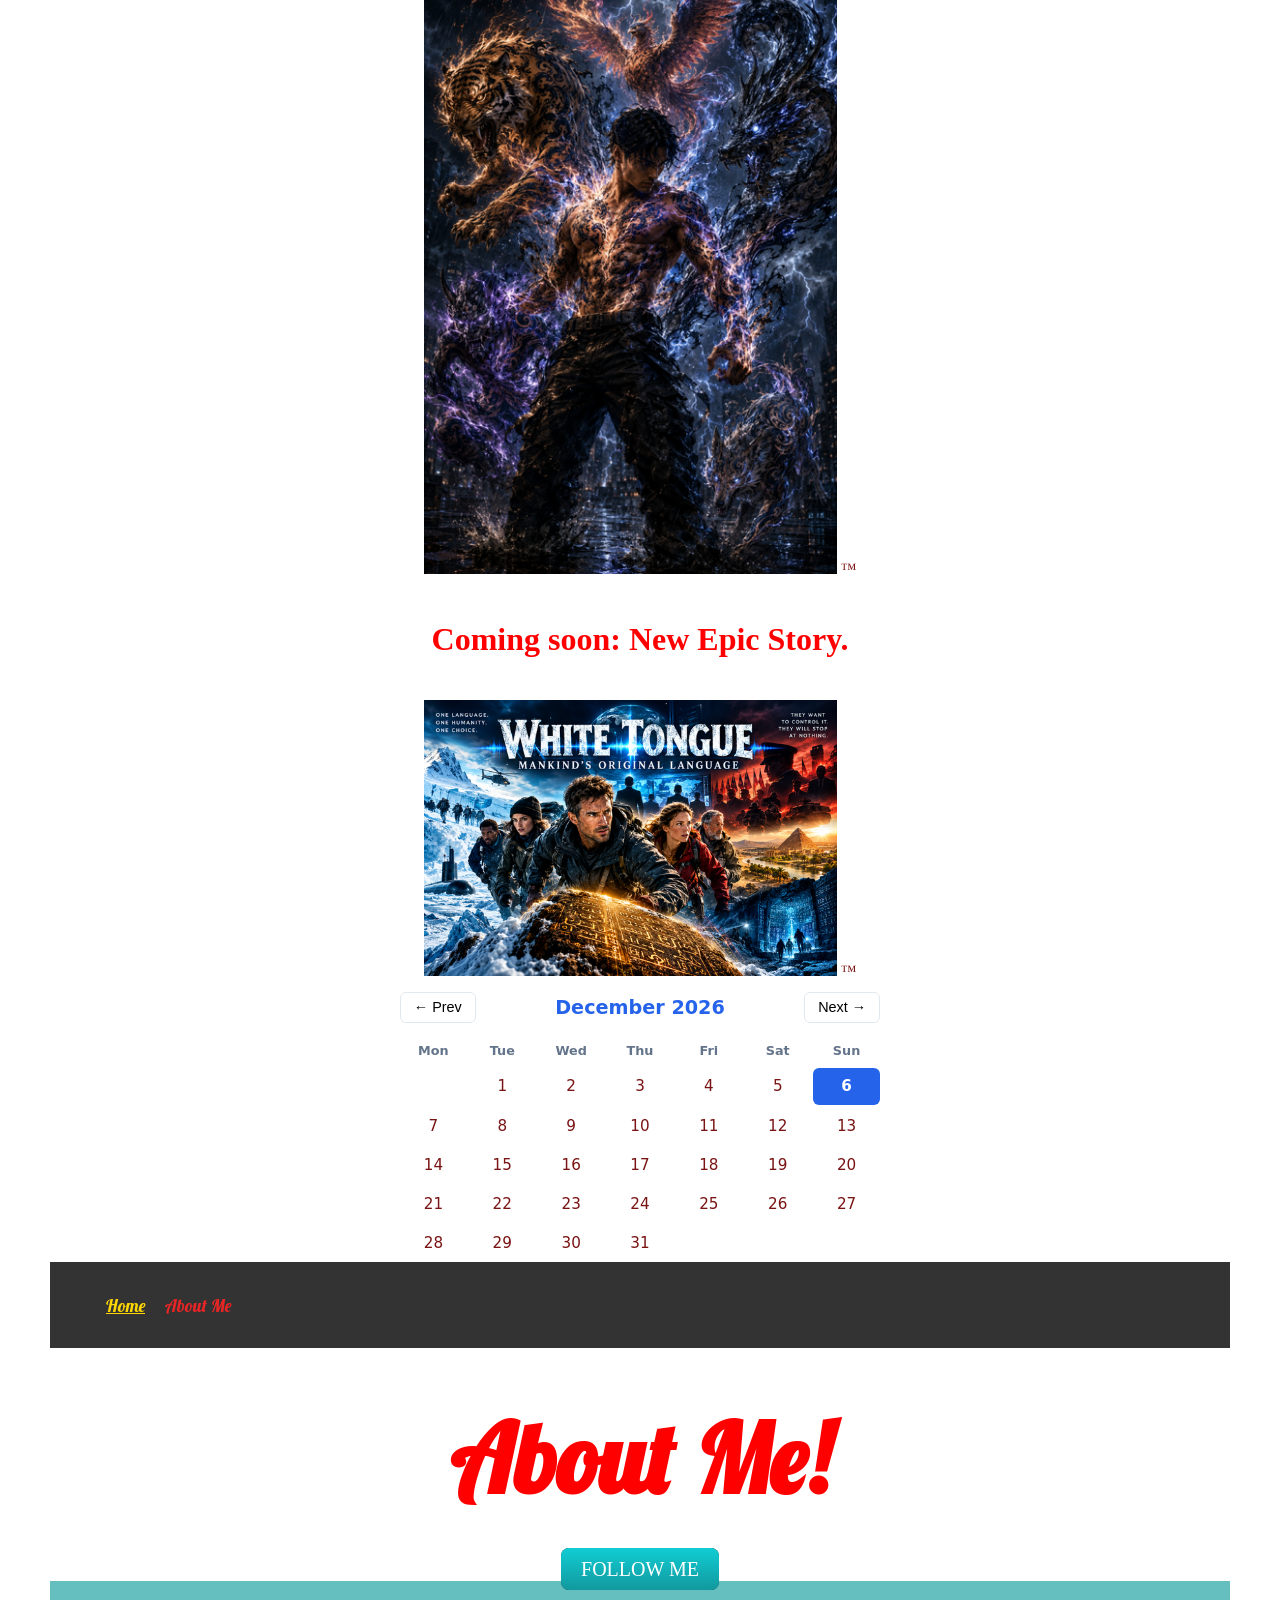
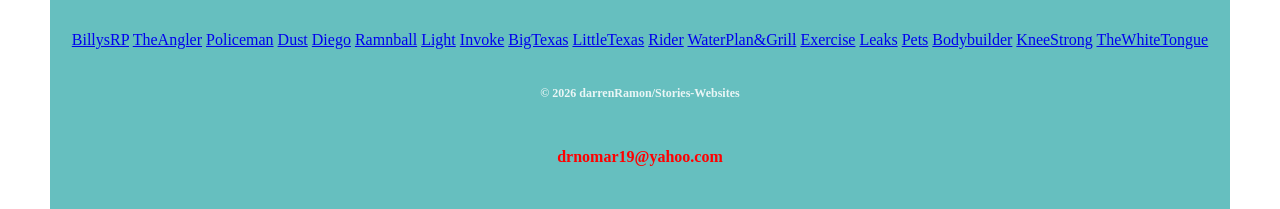
==== commit 6e3409be: "Update index.html" ====
--- a/index.html
+++ b/index.html
@@ -280,6 +280,7 @@
     <a class="footer-link" href="https://detectionsites.github.io/MyPets/">Pets</a>
     <a class="footer-link" href="https://detectionsites.github.io/bodybuilder/">Bodybuilder</a>
     <a class="footer-link" href="https://detectionsites.github.io/KneeStrong/">KneeStrong</a>
+    <a class="footer-link" href="https://detectionsites.github.io/WhiteTongue/">TheWhiteTongue</a>
        
     <p class="copyright">© 2026 darrenRamon/Stories-Websites</p> 
     <p>drnomar19@yahoo.com</p>  
